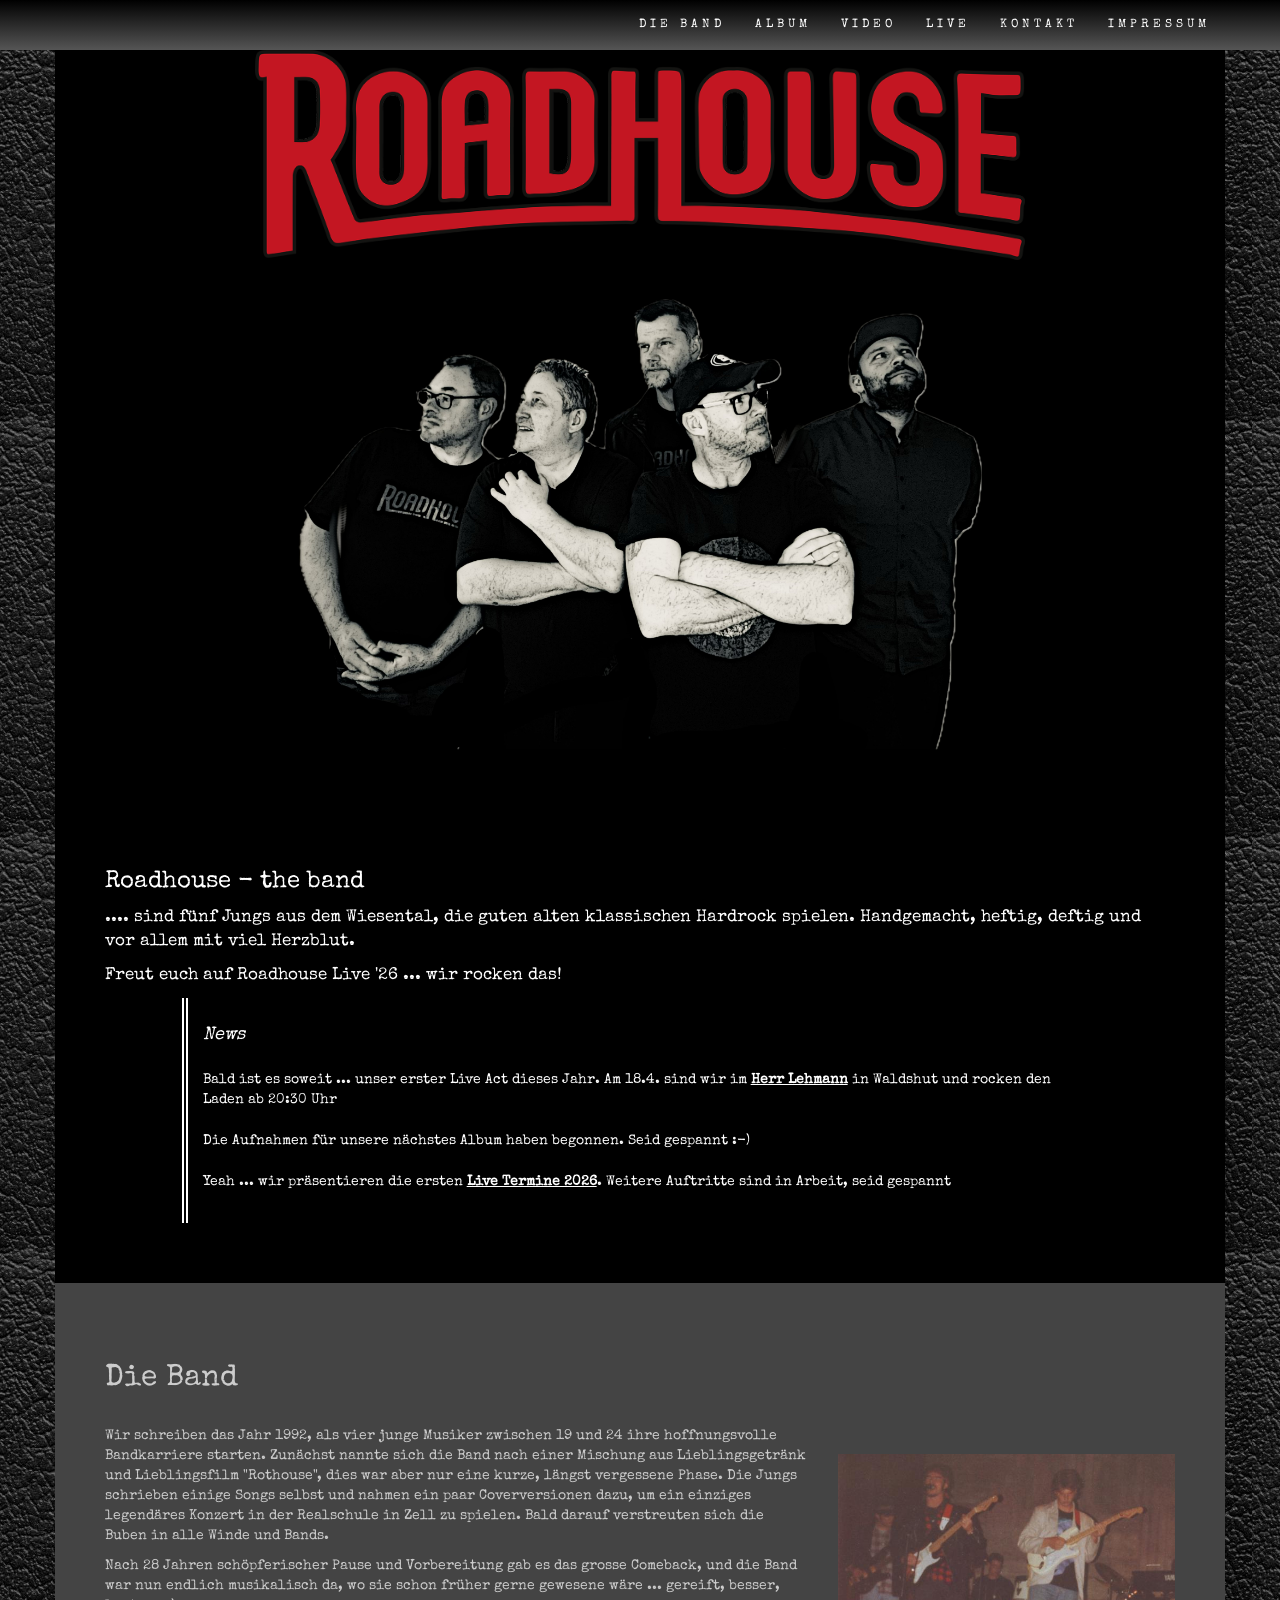
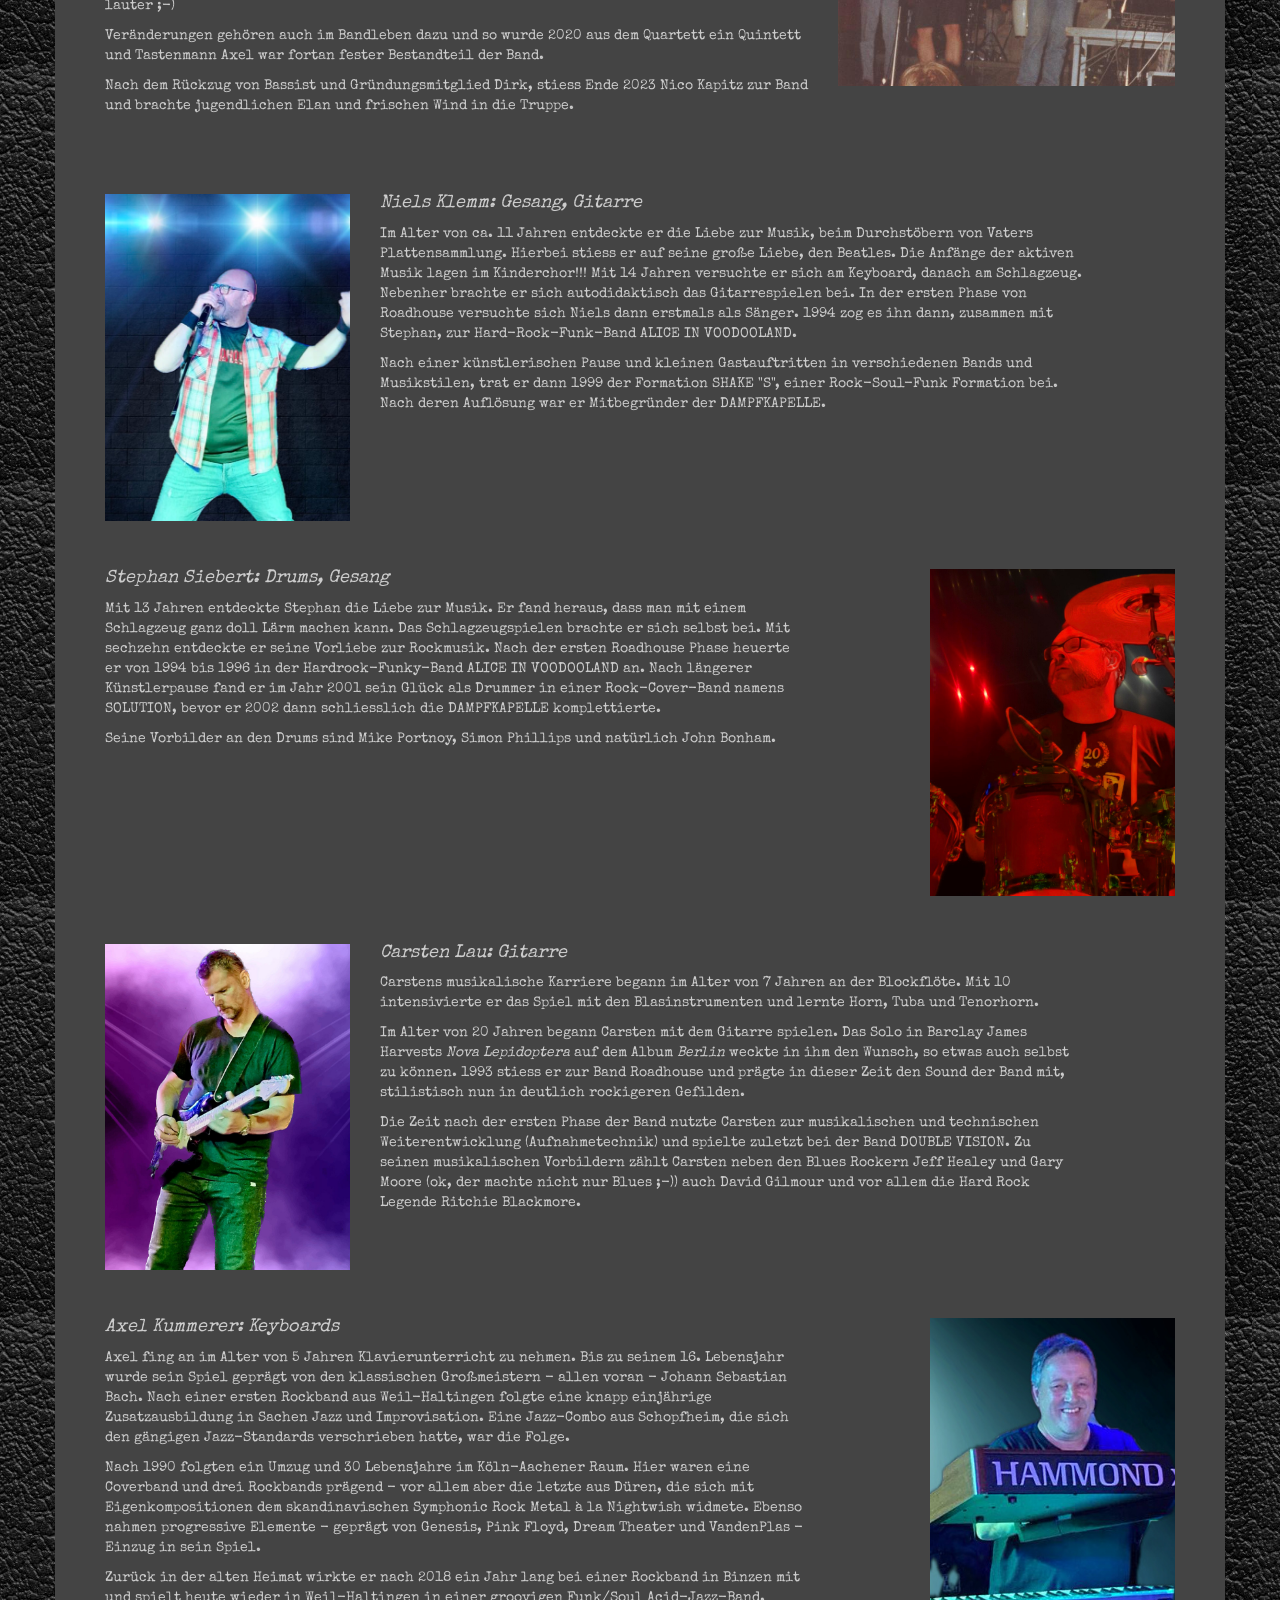
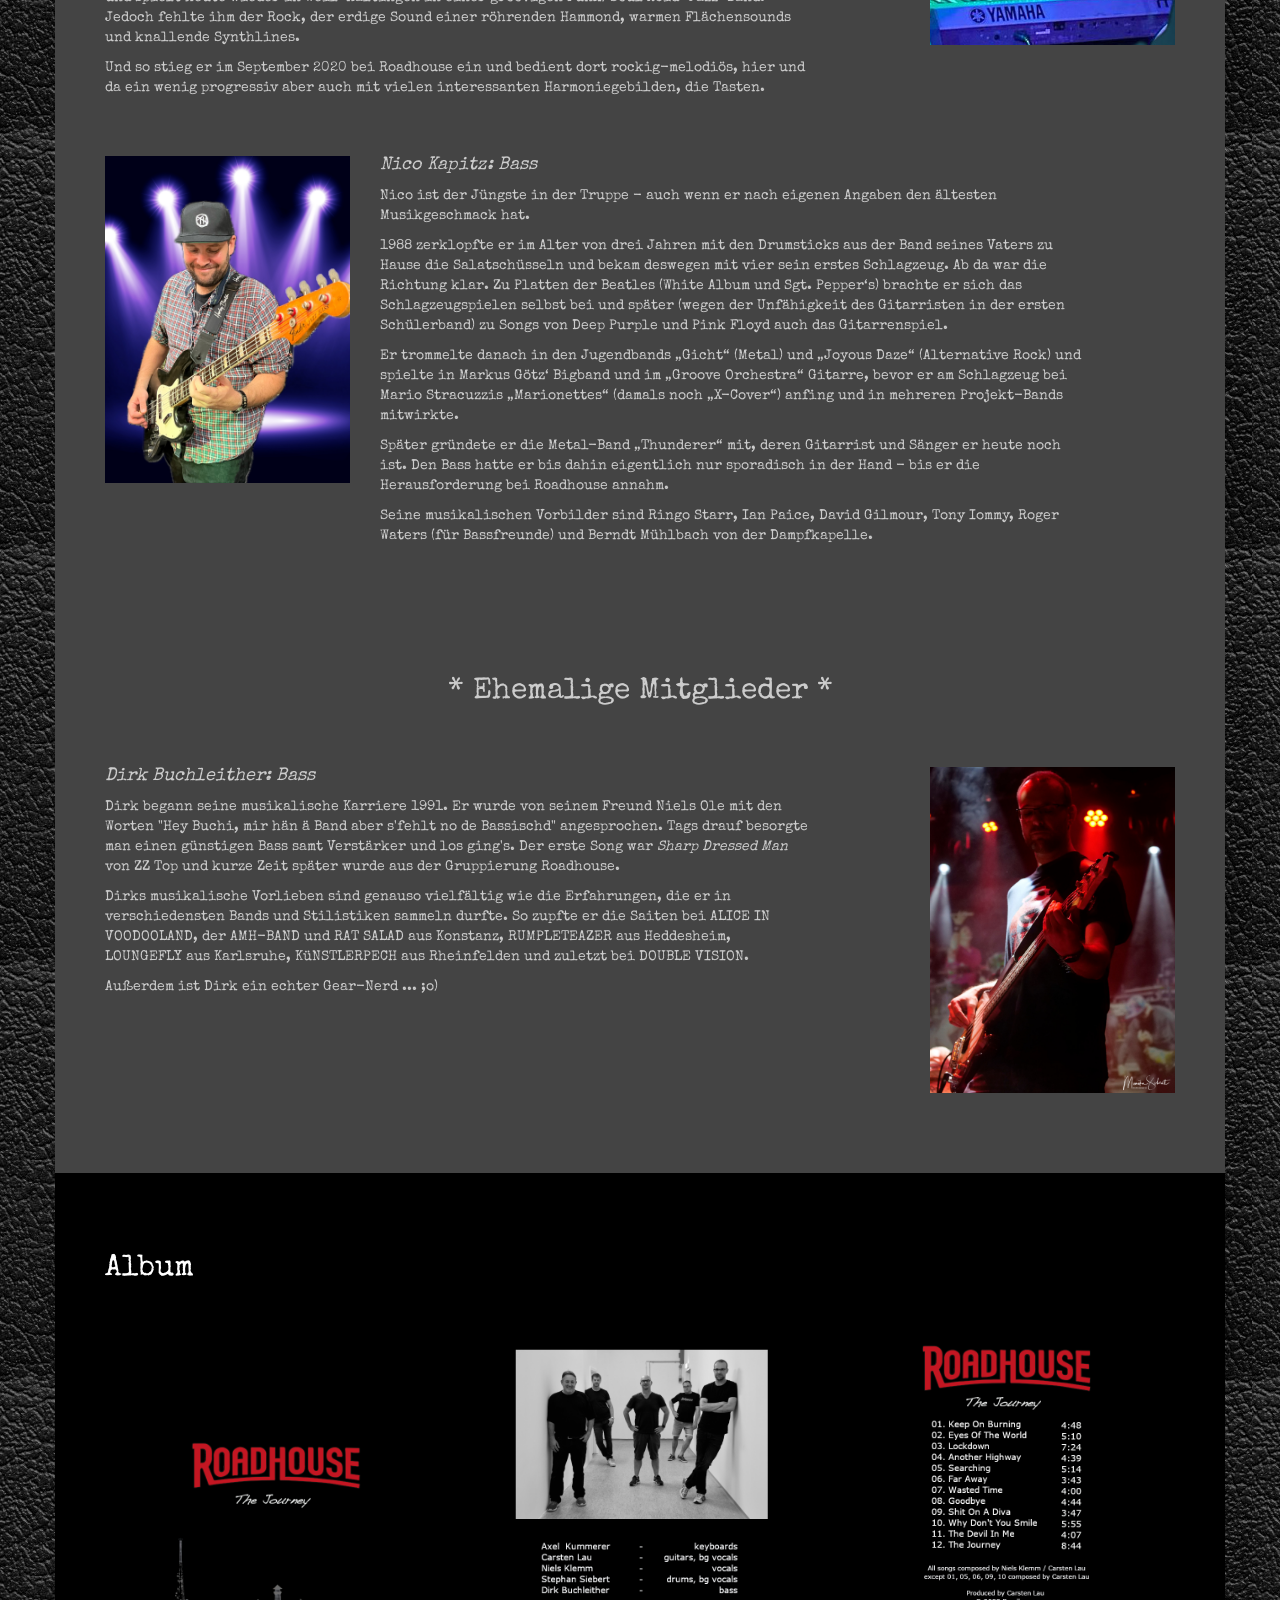
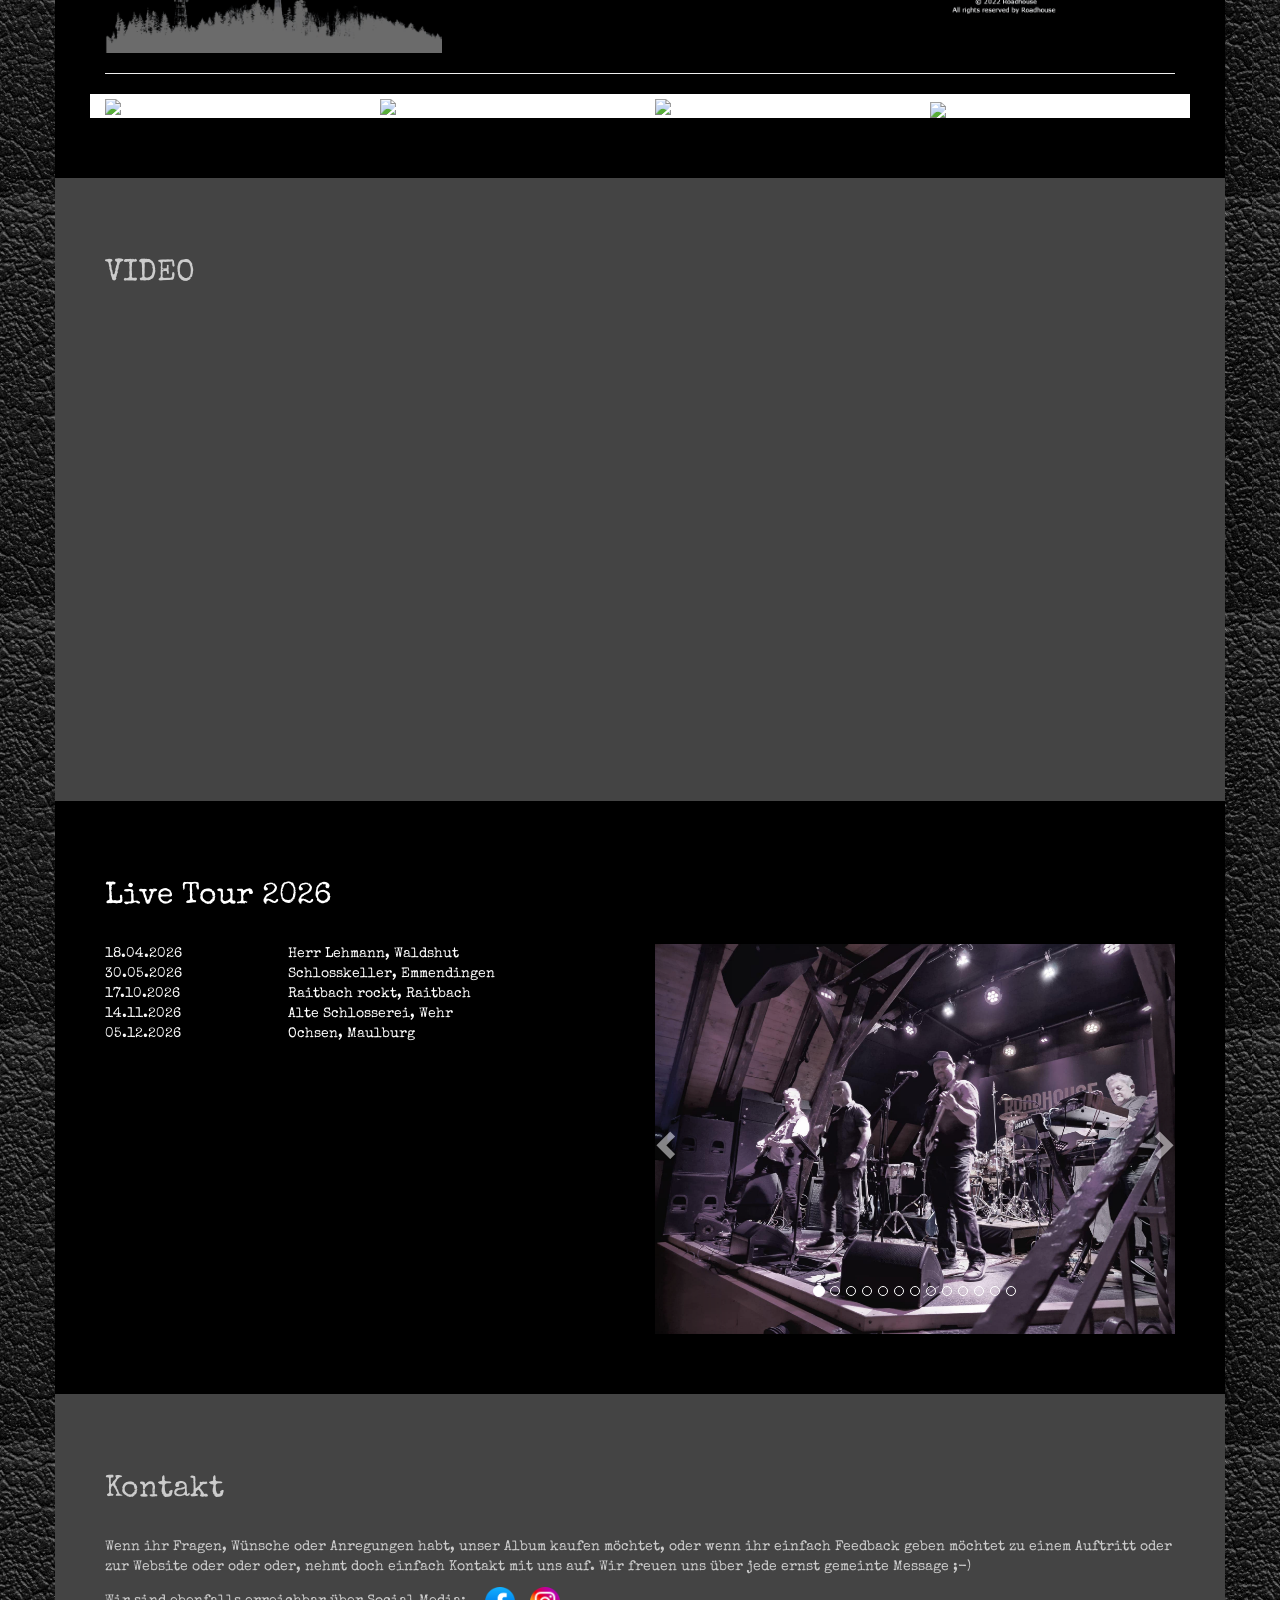
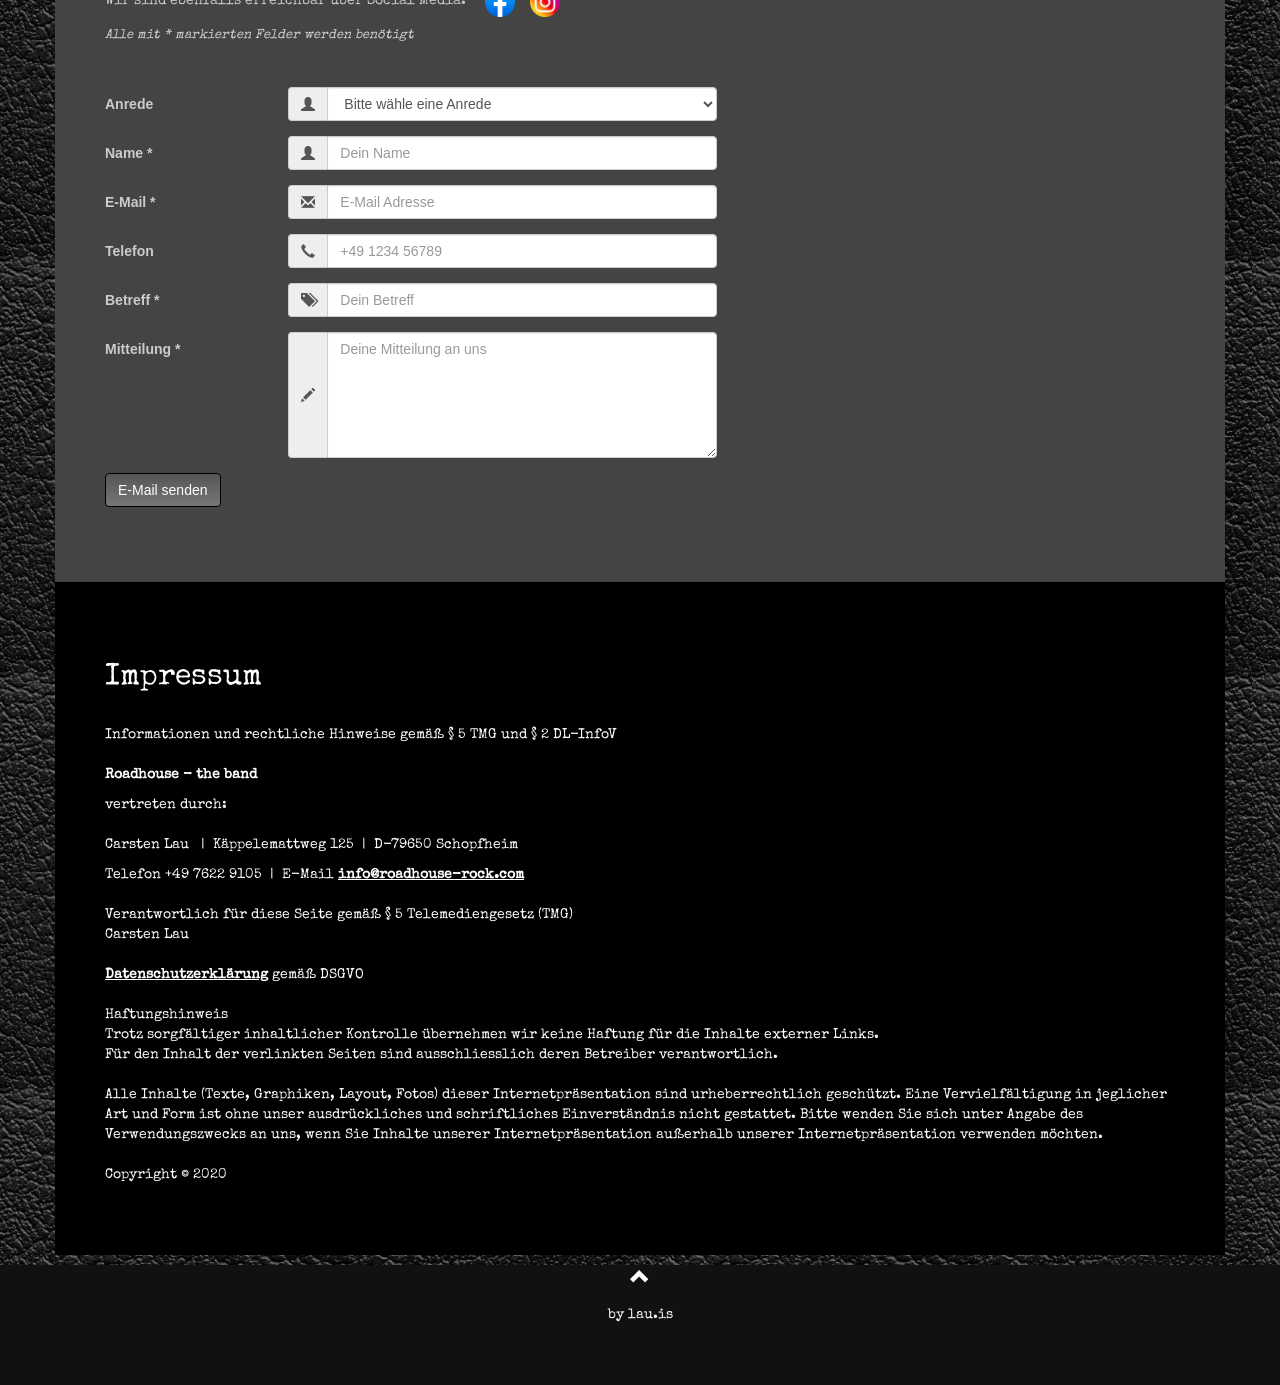
==== index.html @ b8847c58 "init" ====
<!DOCTYPE html>
<html lang="de">
<head>
  	<title>Roadhouse - the band</title>
  	<meta charset="UTF-8">
  	<meta content="3 days" name="revisit-after">
  	<meta name="date-revision-yyyymmdd" content="20170206"> 
  	
  	<meta name="Content-Language" content="de">
	<meta name="DCSext.lang" content="de">

	<meta name="robots" value="">

	<meta content="https://www.roadhouse-rock.com/img/Band/og.jpeg" property="og:image"> 
	<meta content="... good old rock ..." property="og:description"> 
	<meta content="Roadhouse -  the band" property="og:title"> 
  	<meta content="http://www.roadhouse-rock.com/" property="og:url">

<link rel="shortcut icon" href="/favicon.ico">
<link rel="icon" type="image/png" href="/favicon.png" sizes="32x32">
<link rel="icon" type="image/png" href="/favicon.png" sizes="96x96">
<link rel="apple-touch-icon" sizes="180x180" href="/apple-touch-icon.png">
  	  	
  	<meta name="viewport" content="width=device-width, initial-scale=1.0">

	<link rel="stylesheet" href="https://maxcdn.bootstrapcdn.com/bootstrap/3.3.7/css/bootstrap.min.css" integrity="sha384-BVYiiSIFeK1dGmJRAkycuHAHRg32OmUcww7on3RYdg4Va+PmSTsz/K68vbdEjh4u" crossorigin="anonymous">
	<link href="https://fonts.googleapis.com/css2?family=Special+Elite&display=swap" rel="stylesheet">
  	<link rel="stylesheet" href="./libs/site.css" type="text/css">
 
        
</head>
<!-- Google tag (gtag.js) -->
<script async src="https://www.googletagmanager.com/gtag/js?id=G-NKFCQJ8J8R"></script>
<script>
  window.dataLayer = window.dataLayer || [];
  function gtag(){dataLayer.push(arguments);}
  gtag('js', new Date());

  gtag('config', 'G-NKFCQJ8J8R');
</script>
<body>
	<div id="start"></div>
	<nav class="navbar navbar-default navbar-fixed-top">
		<div class="container">
	    	<div class="navbar-header">
	      		<button type="button" class="navbar-toggle" data-toggle="collapse" data-target="#myNavbar">
	        		<span class="icon-bar"></span>
	        		<span class="icon-bar"></span>
	        		<span class="icon-bar"></span> 
	      		</button>
	      		
	    	</div>
	    	<div class="collapse navbar-collapse" id="myNavbar">
	      		<ul class="nav navbar-nav navbar-right">
	        		<!--<li><a href="#start">MUSIK & NEWS</a></li>-->
	        		<li><a href="#about">DIE BAND</a></li>	
					<li><a href="#album">ALBUM</a></li>
					<li><a href="#video">VIDEO</a></li>
	        		<li><a href="#live">LIVE</a></li>
	        		<li><a href="#contact">KONTAKT</a></li>
	        		<li><a href="#impressum">IMPRESSUM</a></li>
	     		</ul>
	    	</div>
	  	</div>
	</nav>
	
	<div class="container content-container head  ">
  		<div class="row">
  			<div class="col-md-offset-2 col-md-8 col-xs-12">
  				<picture>
  					<source srcset="./img/logo_simple.png" media="(min-width: 992px)"> 		
  					<source srcset="./img/logo_simple.png" media="(min-width: 768px)"> 			
  					<img src="./img/logo_simple.png">
  			</div>
		</div>
  		<div class="row">
  			<div class="col-md-offset-2 col-md-8 col-xs-12">
  				<div >
  					<img src="img/Band/rh_350x204_vignette.jpeg">
				</div>  			
			</div>
		</div>
	</div>
	
	<div id="home" class="container content-container ">
		<div class="row">
			<div class="col-md-12 col-xs-12"> 
				<h3>Roadhouse - the band </h3>
				<p class="subheader">.... sind f&uuml;nf Jungs aus dem Wiesental, die guten alten klassischen Hardrock spielen. Handgemacht, heftig, deftig und vor allem mit viel Herzblut.</p>
				<p class="subheader">Freut euch auf Roadhouse Live '26 ... wir rocken das!</p>
			</div>
		</div>		
		
		<div class="row ">
  			<div class="stripe col-md-10 col-md-offset-1"> 
				<h4>News</h4>
  					<div class="row">
  						<div class="col-md-12">
  							<ul class="news">	
  								<li>Bald ist es soweit ... unser erster Live Act dieses Jahr. Am 18.4. sind wir im <a href="https://herrlehmannwt.de/">Herr Lehmann</a> in Waldshut und rocken den Laden ab 20:30 Uhr</li>
  								<li>Die Aufnahmen für unsere nächstes Album haben begonnen. Seid gespannt :-)</li>
	  							<li>Yeah ... wir präsentieren die ersten <a href="#live">Live Termine 2026</a>. Weitere Auftritte sind in Arbeit, seid gespannt</li>
  								<!--<li>Weiter gehts mit Roadhouse - live am <b>20.9.</b> beim Open Air im Stadtpark Schopfheim. Ab ab 16:00 feiern die <a href="https://www.dampfkapelle.com/">Dampfkapelle</a>, ab 18 Uhr <b>Roadhouse</b> und ab 20 Uhr <a href="http://www.mario-s.net/">Mario Stracuzzi</a> mit Band das 30 Jährige Jubiläum von <a href="https://www.freies-radio-wiesental.de/">Freies Radio Wiesental</a></li>-->
	  							<!--<li>Am <b>26.07.</b> rocken wir um 20:30 das <a href="https://dorfstuebli-maulburg.de/">Dorfstüble</a> in Maulburg, lasst euch das nicht entgehen! Geile Location, geile Band und ... geiles Publikum!</li>-->
	  							<!--<li>Weiter gehts mit Roadhouse - live am <b>24.5.</b> in der <a href="http://schlossereivowehr.de/">Alten Schlosserei</a> in Wehr, lassen wir's zusammen krachen!</li>-->
	  							<!--<li>Am <b>30.11.</b> rocken wir das <a href="https://www.hotel-cafe-verkehrt.de">Cafe' Verkehrt</a> in Murg Oberhof, lasst euch das nicht entgehen! Geile Location, geile Band und ... geiles Publikum!</li>-->
	  							<!--<li>Nach einer kurzen kreativen Pause gehts weiter mit Roadhouse - live, am <b>13.7.</b> vor der <a href="http://www.kuk-kleines-wiesental.de/kuk_kulturprogramm_verzweig.htm">Krone in Tegernau</a> mit einem Open Air!</li>-->
  								<!--<li>Save the date - am <b>30.11.</b> schliessen wir die Saison ab im <a href="https://www.hotel-cafe-verkehrt.de">Cafe' Verkehrt</a> in Murg Oberhof, lasst euch das nicht entgehen!</li>-->
  								<!--<li>Weiter gehts mit Roadhouse - live am <b>27.4.</b> in der <a href="http://schlossereivowehr.de/">Alten Schlosserei</a> in Wehr, lassen wir's zusammen krachen!</li>-->
  								<!--<li>Endlich gehts los, am <b>23.3.</b> starten wir unser Live Jahr 2024 in der <a href="http://www.kuk-kleines-wiesental.de/kuk_kulturprogramm_verzweig.htm">Krone in Tegernau</a>, wir freuen uns auf euch und einen rockigen Abend!</li>-->
  								<!--<li>Wir freuen uns, unseren neuen Basser, <a href="#Nico">Nico Kapitz</a>, in der Roadhouse Family begrüssen zu dürfen ... rock it, Nico!</li>-->
  								<!--<li>Neue <a href="#live">Live Termine</a> für 2025 ... und weitere folgen!</li>-->
  								<!--<li>Und da isser ... unser erster Live Act dieses Jahr. Am 17.5. sind wir beim Barhopper Lörrach und rocken ab 21:00 Uhr den <a href="https://heimathafen-loerrach.de/index.php/de/" target="_blanc">Heimathafen</a> ... kreisch :-)-->
  								<!--<li>Yeah ... wir präsentieren die ersten <a href="#live">Live Termine</a>. Weitere Auftritte sind in Arbeit, seid gespannt</li>-->
  								<!--<li>Wir wünschen euch allen mit unserem <a href="https://www.youtube.com/embed/R9b37ORiOCc" target="_blank">Video "A Time"</a> schöne besinnliche Festtage und einen guten Rutsch ins neue Jahr! 
  								<li>Aufgepasst: am Freitag 7.10. stellen wir euch unser Album im <a href="https://www.freies-radio-wiesental.de/index.php?id=39">Radio Freies Wiesental</a> vor. In der Sendung "We will rock you", sind wir ab 19 Uhr bei Herbert "Hank" Henkel im Studio :-)
  								<li>Bammmm ... da ist es: wir präsentieren euch unser Album <a href="#album">"The Journey"</a> mit 12 geilen Songs aus eigener Produktion!</li>-->
  							</ul>
  						</div>
  					</div>
				
				<!-- Go to www.addthis.com/dashboard to customize your tools --> <div class="addthis_inline_share_toolbox "></div>

			</div>
		</div>
		
	</div> 
	
	<div id="about" class="container content-container bg-grey">
  		<h2>Die Band</h2> 
		 <div class="row hidden-md hidden-lg">  			
		 </div>  			
		 <div class="row aLittleSpace">
		 	<div class="col-xs-12 col-md-8">
				<p>
					Wir schreiben das Jahr 1992, als vier junge Musiker zwischen 19 und 24  ihre hoffnungsvolle Bandkarriere starten. Zunächst nannte sich die Band nach einer Mischung aus Lieblingsgetr&auml;nk und Lieblingsfilm "Rothouse", dies war aber nur eine kurze, längst vergessene Phase. Die Jungs schrieben einige Songs selbst und nahmen ein paar Coverversionen dazu, um ein einziges legend&auml;res Konzert in der Realschule in Zell zu spielen. Bald darauf verstreuten sich die Buben in alle Winde und Bands.
				</p>
				<p>
					Nach 28 Jahren sch&ouml;pferischer Pause und Vorbereitung gab es das grosse Comeback, und die Band war nun endlich musikalisch da, wo sie schon fr&uuml;her gerne gewesene w&auml;re ... gereift, besser, lauter ;-)
				</p>
				<p>
					Veränderungen gehören auch im Bandleben dazu und so wurde 2020 aus dem Quartett ein Quintett und Tastenmann Axel war fortan fester Bestandteil der Band. 
				</p>
				<p>
					Nach dem Rückzug von Bassist und Gründungsmitglied Dirk, stiess Ende 2023 Nico Kapitz zur Band und brachte jugendlichen Elan und frischen Wind in die Truppe.
				</p>
			</div>
<div class="col-xs-12 col-md-4">
		 		<img src="img/roadhouse_1992.png">
		 	</div>
		</div>
		<div class="row ">  
			&nbsp;			
		 </div>  	
		<div class="row aLittleSpace">
			<div class="col-md-3 hidden-xs hidden-sm"><img src="./img/Band/Niels.jpeg" class="content-image"></div>
			<div class="col-md-8  col-xs-12">
  				<h4>Niels Klemm: Gesang, Gitarre</h4>
 			<div class=" hidden-md hidden-lg"><img src="./img/Band/Niels_small.jpeg" class="content-image-small"></div> 

  				<p>
  					Im Alter von ca. 11 Jahren entdeckte er die Liebe zur Musik, beim Durchst&ouml;bern von Vaters Plattensammlung. Hierbei stiess er auf seine gro&szlig;e Liebe, den Beatles.
Die Anf&auml;nge der aktiven Musik lagen im Kinderchor!!! Mit 14 Jahren versuchte er sich am Keyboard, danach am Schlagzeug. Nebenher brachte er sich autodidaktisch das Gitarrespielen bei.

In der ersten Phase von Roadhouse versuchte sich Niels dann erstmals als S&auml;nger. 1994 zog es ihn dann, zusammen mit Stephan, zur Hard-Rock-Funk-Band ALICE IN VOODOOLAND. </p>
<p>Nach einer k&uuml;nstlerischen Pause und kleinen Gastauftritten in verschiedenen Bands und Musikstilen, trat er dann 1999 der Formation SHAKE "S", einer Rock-Soul-Funk Formation bei.

Nach deren Aufl&ouml;sung war er Mitbegr&uuml;nder der DAMPFKAPELLE.
  				</p>
  			</div>

		</div> 
  		<div class="row aLittleSpace">  			
  			<div class="col-md-8 col-xs-12">
  				<h4>Stephan Siebert: Drums, Gesang</h4>
<div class="hidden-md hidden-lg"><img src="./img/Band/Stephan_small.jpeg" class="content-image-small"></div>
  				<p>
  					Mit 13 Jahren entdeckte Stephan die Liebe zur Musik. Er fand heraus, dass man mit einem Schlagzeug ganz doll L&auml;rm machen kann. Das Schlagzeugspielen brachte er sich selbst bei. Mit sechzehn entdeckte er seine Vorliebe zur Rockmusik. Nach der ersten Roadhouse Phase heuerte er von 1994 bis 1996 in der Hardrock-Funky-Band ALICE IN VOODOOLAND an. Nach l&auml;ngerer K&uuml;nstlerpause fand er im Jahr 2001 sein Gl&uuml;ck als Drummer in einer Rock-Cover-Band namens SOLUTION, bevor er 2002 dann schliesslich die DAMPFKAPELLE komplettierte. 
  				</p>
  				<p>
  					Seine Vorbilder an den Drums sind Mike Portnoy, Simon Phillips und nat&uuml;rlich John Bonham.  				
  				</p>
  			</div>
			<div class="col-md-1 hidden-xs hidden-sm"></div>
  			<div class="col-md-3 hidden-xs hidden-sm"><img src="./img/Band/Stephan.jpeg" class=""></div>
 			 

		</div> 
		<div class="row aLittleSpace">
			<div class="col-md-3 hidden-xs hidden-sm"><img src="./img/Band/Carsten.jpeg" class="content-image"></div> 
  			<div class="col-md-8  col-xs-12">
  				<h4>Carsten Lau: Gitarre</h4>
  				<div class="hidden-md hidden-lg"><img src="./img/Band/Carsten_small.jpeg" class="content-image-small"></div> 

  				<p>
  					Carstens musikalische Karriere begann im Alter von 7 Jahren an der Blockfl&ouml;te. Mit 10 intensivierte er das Spiel mit den Blasinstrumenten und lernte Horn, Tuba und Tenorhorn. 
  				</p>
  				<p>
  					Im Alter von 20 Jahren begann Carsten mit dem Gitarre spielen. Das Solo in Barclay James Harvests <i>Nova Lepidoptera</i> auf dem Album <i>Berlin</i> weckte in ihm den Wunsch, so etwas auch selbst zu k&ouml;nnen.  	
  					1993 stiess er zur Band Roadhouse und pr&auml;gte in dieser Zeit den Sound der Band mit, stilistisch nun in deutlich rockigeren Gefilden.
  				</p>
  				<p>
  					Die Zeit nach der ersten Phase der Band nutzte Carsten zur musikalischen und technischen Weiterentwicklung (Aufnahmetechnik) und spielte zuletzt bei der Band DOUBLE VISION.
  					Zu seinen musikalischen Vorbildern z&auml;hlt Carsten neben den Blues Rockern Jeff Healey und Gary Moore (ok, der machte nicht nur Blues ;-)) auch David Gilmour und vor allem die Hard Rock Legende Ritchie Blackmore.
  				</p>
  			</div>  
		</div>
		
		<div class="row aLittleSpace">
  			<div class="col-md-8  col-xs-12">
  				<h4>Axel Kummerer: Keyboards</h4>
  				<div class="hidden-md hidden-lg"><img src="./img/Band/Axel_small.jpeg" class="content-image-small"></div> 

  				<p>
  					Axel fing an im Alter von 5 Jahren Klavierunterricht zu nehmen. Bis zu seinem 16. Lebensjahr wurde sein Spiel
  					gepr&auml;gt von den klassischen Gro&szlig;meistern - allen voran - Johann Sebastian Bach. Nach einer ersten Rockband aus Weil-Haltingen
  					folgte eine knapp einj&auml;hrige Zusatzausbildung in Sachen Jazz und Improvisation. Eine Jazz-Combo aus Schopfheim, die sich den g&auml;ngigen Jazz-Standards verschrieben hatte, war die Folge.
				</p>
  				<p>
  					Nach 1990 folgten ein Umzug und 30 Lebensjahre im K&ouml;ln-Aachener Raum. Hier waren eine Coverband und drei Rockbands pr&auml;gend - vor allem aber die letzte aus D&uuml;ren, die sich mit Eigenkompositionen dem skandinavischen Symphonic Rock Metal &agrave; la Nightwish widmete. Ebenso nahmen progressive Elemente - gepr&auml;gt von Genesis, Pink Floyd, Dream Theater und VandenPlas - Einzug in sein Spiel.
				</p> 
				<p>
					Zur&uuml;ck in der alten Heimat wirkte er nach 2018 ein Jahr lang bei einer Rockband in Binzen mit und spielt heute wieder in Weil-Haltingen in einer groovigen Funk/Soul Acid-Jazz-Band. Jedoch fehlte ihm der Rock, der erdige Sound einer r&ouml;hrenden Hammond, warmen Fl&auml;chensounds und knallende Synthlines.
				</p>
				<p>
					Und so stieg er im September 2020 bei Roadhouse ein und bedient dort rockig-melodi&ouml;s, hier und da ein wenig progressiv aber auch mit vielen interessanten Harmoniegebilden, die Tasten.  				
				</p>
  			</div>	
  			<div class="col-md-1 hidden-xs hidden-sm"></div>
  			<div class="col-md-3 hidden-xs hidden-sm"><img src="./img/Band/Axel.jpeg" class=""></div>
		</div>

<div  id="Nico" class="row aLittleSpace">
			<div class="col-md-3 hidden-xs hidden-sm"><img src="./img/Band/Nico.jpeg" class="content-image"></div> 
  			<div class="col-md-8  col-xs-12">
  				<h4>Nico Kapitz: Bass</h4>
  				<div class="hidden-md hidden-lg"><img src="./img/Band/Nico_small.jpeg" class="content-image-small"></div> 

  				<p>
  					Nico ist der Jüngste in der Truppe - auch wenn er nach eigenen Angaben den ältesten Musikgeschmack hat.
				</p> 
				<p>
					1988 zerklopfte er im Alter von drei Jahren mit den Drumsticks aus der Band seines Vaters zu Hause die Salatschüsseln und bekam deswegen mit vier sein erstes Schlagzeug. Ab da war die Richtung klar. 
					Zu Platten der Beatles (White Album und Sgt. Pepper‘s) brachte er sich das Schlagzeugspielen selbst bei und später (wegen der Unfähigkeit des Gitarristen in der ersten Schülerband) zu Songs von Deep Purple und Pink Floyd auch das Gitarrenspiel.
				</p>
				<p>
					Er trommelte danach in den Jugendbands „Gicht“ (Metal) und „Joyous Daze“ (Alternative Rock) und spielte in Markus Götz‘ Bigband und im „Groove Orchestra“ Gitarre, bevor er am Schlagzeug bei Mario Stracuzzis „Marionettes“ (damals noch „X-Cover“) anfing und in mehreren Projekt-Bands mitwirkte. 
				</p>
				<p>
					Später gründete er die Metal-Band „Thunderer“ mit, deren Gitarrist und Sänger er heute noch ist. Den Bass hatte er bis dahin eigentlich nur sporadisch in der Hand - bis er die Herausforderung bei Roadhouse annahm. 
				</p>
				<p>
					Seine musikalischen Vorbilder sind Ringo Starr, Ian Paice, David Gilmour, Tony Iommy, Roger Waters (für Bassfreunde) und Berndt Mühlbach von der Dampfkapelle.	
				</p>
  			</div>  
		</div>

		
		<div class="row aLittleTopSpaceAndCenter">
			<h2>*  Ehemalige Mitglieder *</h2>  
		</div>

		<div class="row aLittleSpace">
				
  			<div class="col-md-8  col-xs-12">
  				<h4>Dirk Buchleither: Bass</h4>
 			<div class=" hidden-md hidden-lg"><img src="./img/Band/Dirk_small.jpeg" class="content-image-small"></div> 

  				<p>
  					Dirk begann seine musikalische Karriere 1991. Er wurde von seinem Freund Niels Ole mit den Worten "Hey Buchi, mir h&auml;n &auml; Band aber s'fehlt no de Bassischd" angesprochen. Tags drauf besorgte man einen g&uuml;nstigen Bass samt Verst&auml;rker und los ging's. Der erste Song war <span style="font-style: italic">Sharp Dressed Man</span> von ZZ Top und kurze Zeit sp&auml;ter wurde aus der Gruppierung Roadhouse. 					
  				</p>
  				<p>
  					Dirks musikalische Vorlieben sind genauso vielf&auml;ltig wie die Erfahrungen, die er in verschiedensten Bands und Stilistiken sammeln durfte. So zupfte er die Saiten bei ALICE IN VOODOOLAND, der AMH-BAND und RAT SALAD aus Konstanz, RUMPLETEAZER aus Heddesheim, LOUNGEFLY aus Karlsruhe, K&uuml;NSTLERPECH aus Rheinfelden und zuletzt bei DOUBLE VISION.
  				</p>
  				<p>		
	  				Au&szlig;erdem ist Dirk ein echter Gear-Nerd ... ;o)
  				</p>
  			</div>  
						<div class="col-md-1 hidden-xs hidden-sm"></div>

			<div class="col-md-3 hidden-xs hidden-sm"><img src="./img/Band/Dirk.jpeg" class="content-image"></div>  

			
		</div>
		
		  		
	</div>
	
<!--
	<div id="impressions" class="container content-container bg-grey">
  		<h2>Live-Images</h2>
  		
		<div id="carousel-example-generic" class="carousel slide" data-ride="carousel">
		  <ol class="carousel-indicators">

		    <li data-target="#carousel-example-generic" data-slide-to="1" class="active"></li>
		    <li data-target="#carousel-example-generic" data-slide-to="2"></li>
			<li data-target="#carousel-example-generic" data-slide-to="3"></li>
		    <li data-target="#carousel-example-generic" data-slide-to="4"></li>
			<li data-target="#carousel-example-generic" data-slide-to="5"></li>
		    <li data-target="#carousel-example-generic" data-slide-to="6"></li>
			<li data-target="#carousel-example-generic" data-slide-to="7"></li>
			<li data-target="#carousel-example-generic" data-slide-to="8"></li>
			<li data-target="#carousel-example-generic" data-slide-to="9"></li>
			<li data-target="#carousel-example-generic" data-slide-to="10"></li>
			<li data-target="#carousel-example-generic" data-slide-to="11"></li>
			<li data-target="#carousel-example-generic" data-slide-to="12"></li>
		  </ol>
		
		  <div class="carousel-inner" role="listbox">
		    <div class="item active">
		      	<img src="./images/galerie/1.jpg" alt="Wieslet Rocknacht 2.12.2017">
		    </div>

		    <div class="item">
		      	<img src="./images/galerie/2.jpg" alt="">
		    </div>
			<div class="item ">
		      	<img src="./images/galerie/3.jpg" alt="">
		    </div>
			<div class="item ">
		      	<img src="./images/galerie/4.jpg" alt="">
		    </div>
			<div class="item ">
		      	<img src="./images/galerie/5.jpg" alt="">
		    </div>
			<div class="item ">
		      	<img src="./images/galerie/6.jpg" alt="">
		    </div>
			<div class="item ">
		      	<img src="./images/galerie/7.jpg" alt="">
		    </div>
			<div class="item ">
		      	<img src="./images/galerie/8.jpg" alt="">
		    </div>
			<div class="item ">
		      	<img src="./images/galerie/9.jpg" alt="">
		    </div>
			<div class="item ">
		      	<img src="./images/galerie/10.jpg" alt="">
		    </div>
			<div class="item ">
		      	<img src="./images/galerie/11.jpg" alt="">
		    </div>
			<div class="item ">
		      	<img src="./images/galerie/12.jpg" alt="">
		    </div>
		  </div>
		
		  <a class="left carousel-control" href="#carousel-example-generic" role="button" data-slide="prev">
		    <span class="glyphicon glyphicon-chevron-left" aria-hidden="true"></span>
		    <span class="sr-only">Previous</span>
		  </a>
		  <a class="right carousel-control" href="#carousel-example-generic" role="button" data-slide="next">
		    <span class="glyphicon glyphicon-chevron-right" aria-hidden="true"></span>
		    <span class="sr-only">Next</span>
		  </a>
		</div> 
  		
	</div>
-->

<div id="album" class="container content-container">
  		<h2>Album</h2>
  		<div class="row">
  			<div class="col-md-4  col-xs-12">
  				<img src="img/album/journey_cover.png">
			</div>
			<div class="col-md-4  col-xs-12">
				<img src="img/album/journey_middle.png">
			</div>
			<div class="col-md-4  col-xs-12">
				<img src="img/album/journey_back.png">
			</div>
		</div>
<div class="row">
			<div class="col-md-12  col-xs-12">
				<hr>
			</div>
</div>
		<div class="row" style="background-color: #fff">
			<div class="col-md-3  col-xs-12">
				<a href="https://open.spotify.com/album/3LXmioOluv8T8MYeOEJ7dj?si=pFX04t5HR1GnGV2706FZ5A">
					<img src="http://www.roadhouse-rock.com/img/streamingLogos/listen-spotify.png" height="80px">
				</a>
			</div>
<div class="col-md-3  col-xs-12">
				<a href="https://music.apple.com/de/album/the-journey/1743909129" >
					<img src="http://www.roadhouse-rock.com/img/streamingLogos/listen-applemusic.webp" height="80px">
				</a>
			</div>
<div class="col-md-3  col-xs-12">
				<a href="https://music.amazon.de/albums/B0D2Z729G8">
					<img src="http://www.roadhouse-rock.com/img/streamingLogos/amazon-music.png" height="80px">
				</a>
			</div>
<div class="col-md-3  col-xs-12">
				<a href="https://deezer.page.link/M7Xt8WP3yhtQYf1A9">
					<img src="http://www.roadhouse-rock.com/img/streamingLogos/listen-deezer.png" height="75px" style="padding-top: 5px">
				</a>
			</div>
		</div>
</div>  		

<div id="video" class="container content-container bg-grey">
		<h2>VIDEO</h2>
  		<div class="row ">
  			<div class="col-md-offset-2 col-md-8 col-xs-12">
  				<div class="responsive-video">
  					<iframe style=""  src="https://www.youtube.com/embed/SaT6hlaLeig" title="YouTube video player" frameborder="0" allow="accelerometer; autoplay; clipboard-write; encrypted-media; gyroscope; picture-in-picture" allowfullscreen></iframe>
				</div>  			
			</div>
		</div>
</div>
<!--
	<div id="promo" class="container content-container bg-grey">
  		<div class="row">
			<div class="col-md-12  col-xs-12">
				<div class="embed-responsive embed-responsive-16by9">	
  					<iframe  src="https://www.youtube.com/embed/rXRQNaG4d3g" frameborder="0" allow="accelerometer; autoplay; clipboard-write; encrypted-media; gyroscope; picture-in-picture" allowfullscreen></iframe>
				</div> 
			</div>
		</div>
		
	</div>    		
-->
		<div id="live" class="container content-container gowhite">
			<h2>Live Tour 2026</h2>  
			<div class="row">
				<div class="col-md-6  col-xs-12">
					<div class="row">
						<div class="col-md-4  col-xs-6">18.04.2026</div>
						<div class="col-md-6  col-xs-6">Herr Lehmann, Waldshut</div>
					</div>
					<div class="row">
						<div class="col-md-4  col-xs-6">30.05.2026</div>
						<div class="col-md-6  col-xs-6">Schlosskeller, Emmendingen</div>
					</div>
					<div class="row">
						<div class="col-md-4  col-xs-6">17.10.2026</div>
						<div class="col-md-6  col-xs-6">Raitbach rockt, Raitbach</div>
					</div>				
					<div class="row">
						<div class="col-md-4  col-xs-6">14.11.2026</div>
						<div class="col-md-6  col-xs-6">Alte Schlosserei, Wehr</div>
					</div>	
					<div class="row">
						<div class="col-md-4  col-xs-6">05.12.2026</div>
						<div class="col-md-6  col-xs-6">Ochsen, Maulburg</div>
					</div>	
				</div>
				<div class="col-md-6  col-xs-12">
					<div id="carousel-example-generic" class="carousel slide" data-ride="carousel">
					  <ol class="carousel-indicators">
			
					    <li data-target="#carousel-example-generic" data-slide-to="1" class="active"></li>
					    <li data-target="#carousel-example-generic" data-slide-to="2"></li>
						<li data-target="#carousel-example-generic" data-slide-to="3"></li>
					    <li data-target="#carousel-example-generic" data-slide-to="4"></li>
						<li data-target="#carousel-example-generic" data-slide-to="5"></li>
					    <li data-target="#carousel-example-generic" data-slide-to="6"></li>
						<li data-target="#carousel-example-generic" data-slide-to="7"></li>
						<li data-target="#carousel-example-generic" data-slide-to="8"></li>
						<li data-target="#carousel-example-generic" data-slide-to="9"></li>
						<li data-target="#carousel-example-generic" data-slide-to="10"></li>
						<li data-target="#carousel-example-generic" data-slide-to="11"></li>
						<li data-target="#carousel-example-generic" data-slide-to="12"></li>
						<li data-target="#carousel-example-generic" data-slide-to="13"></li>
					  </ol>
					
					  <div class="carousel-inner" role="listbox">
					    <div class="item">
					      	<img src="./img/galerie/k2.png" alt="Krone 23.03.2024">
					    </div>
					    <div class="item">
					      	<img src="./img/galerie/k4.png" alt="Krone 23.03.2024">
					    </div>
						<div class="item ">
					      	<img src="./img/galerie/k1.png" alt="Krone 23.03.2024">
					    </div>
						<div class="item ">
					      	<img src="./img/galerie/k3.png" alt="Krone 23.03.2024">
					    </div>
						<div class="item ">
					      	<img src="./img/galerie/s6.png" alt="Alte Schlosserei 27.04.2024">
					    </div>
						<div class="item ">
					      	<img src="./img/galerie/s2.png" alt="Alte Schlosserei 27.04.2024">
					    </div>
						<div class="item ">
					      	<img src="./img/galerie/s3.png" alt="Alte Schlosserei 27.04.2024">
					    </div>
						<div class="item ">
					      	<img src="./img/galerie/s5.png" alt="Alte Schlosserei 27.04.2024">
					    </div>
						<div class="item ">
					      	<img src="./img/galerie/s1.png" alt="Alte Schlosserei 27.04.2024">
					    </div>
						<div class="item ">
					      	<img src="./img/galerie/s7.png" alt="Alte Schlosserei 27.04.2024">
					    </div>
						<div class="item active">
					      	<img src="./img/galerie/v1.jpg" alt="Café Verkehrt 30.11.2024">
					    </div>
						<div class="item ">
					      	<img src="./img/galerie/v2.jpg" alt="Café Verkehrt 30.11.2024">
					    </div>
						<div class="item ">
					      	<img src="./img/galerie/v3.jpg" alt="Café Verkehrt 30.11.2024">
					    </div>
					  </div>
					
					  <a class="left carousel-control" href="#carousel-example-generic" role="button" data-slide="prev">
					    <span class="glyphicon glyphicon-chevron-left" aria-hidden="true"></span>
					    <span class="sr-only">Previous</span>
					  </a>
					  <a class="right carousel-control" href="#carousel-example-generic" role="button" data-slide="next">
					    <span class="glyphicon glyphicon-chevron-right" aria-hidden="true"></span>
					    <span class="sr-only">Next</span>
					  </a>
					</div> 
				</div>
			</div>
		</div>

	<div id="contact" class="container content-container bg-grey">
  		<h2>Kontakt</h2>  		
  		<p>
  			Wenn ihr Fragen, W&uuml;nsche oder Anregungen habt, unser Album kaufen möchtet, oder wenn ihr einfach Feedback geben m&ouml;chtet zu einem Auftritt oder zur Website oder oder oder, nehmt doch einfach Kontakt mit uns auf.
			Wir freuen uns &uuml;ber jede ernst gemeinte Message ;-)
		</p>
		<p>Wir sind ebenfalls erreichbar &uuml;ber Social Media: <a href="https://www.facebook.com/roadhousewiesental"><img src="img/logo_facebook.png" class="smlogo"></a><a href="https://www.instagram.com/roadhouse_rock/"><img class="smlogo" src="img/logo_instagram.webp"></a></p>
		<p class="hint">
			Alle mit * markierten Felder werden ben&ouml;tigt
		</p>
  		<form class="form-horizontal" action="./bin/send.php" method="post"  id="contact_form">
			<fieldset>				
				
				<div class="form-group"> 
  					<label class="col-md-2 control-label">Anrede</label>
    				<div class="col-md-5 selectContainer">
    					<div class="input-group">
        					<span class="input-group-addon"><i class="glyphicon glyphicon-user"></i></span>
    						<select name="state" class="form-control selectpicker" >
      							<option value=" " >Bitte w&auml;hle eine Anrede</option>
      							<option>Herr</option>
      							<option>Frau</option>
      						</select>
  						</div>
					</div>
				</div>
				
				<div class="form-group">
  					<label class="col-md-2 control-label">Name *</label>  
  					<div class="col-md-5 inputGroupContainer">
  						<div class="input-group">
  							<span class="input-group-addon"><i class="glyphicon glyphicon-user"></i></span>
  							<input  name="name" placeholder="Dein Name" class="form-control"  type="text">
    					</div>
  					</div>
				</div>

				<div class="form-group">
  					<label class="col-md-2 control-label">E-Mail *</label>  
    				<div class="col-md-5 inputGroupContainer">
    					<div class="input-group">
        					<span class="input-group-addon"><i class="glyphicon glyphicon-envelope"></i></span>
  							<input name="mailfrom" placeholder="E-Mail Adresse" class="form-control"  type="text">
    					</div>
  					</div>
				</div>

				<div class="form-group">
  					<label class="col-md-2 control-label">Telefon</label>  
    				<div class="col-md-5 inputGroupContainer">
    					<div class="input-group">
        					<span class="input-group-addon"><i class="glyphicon glyphicon-earphone"></i></span>
  							<input name="phone" placeholder="+49 1234 56789" class="form-control" type="text">
    					</div>
  					</div>
				</div>
				<div class="form-group">
  					<label class="col-md-2 control-label">Betreff *</label>  
    				<div class="col-md-5 inputGroupContainer">
    					<div class="input-group">
        					<span class="input-group-addon"><i class="glyphicon glyphicon-tags"></i></span>
  							<input name="subject" placeholder="Dein Betreff" class="form-control" type="text">
    					</div>
  					</div>
				</div>
	
				<div class="form-group">
  					<label class="col-md-2 control-label">Mitteilung *</label>
    				<div class="col-md-5 inputGroupContainer">
    					<div class="input-group">
        					<span class="input-group-addon"><i class="glyphicon glyphicon-pencil"></i></span>
        					<textarea class="form-control" name="comment" placeholder="Deine Mitteilung an uns"></textarea>
  						</div>
  					</div>
				</div>


				<div class="alert alert-success" role="alert" id="success_message">Success <i class="glyphicon glyphicon-thumbs-up"></i> Danke f&uuml;r deine Mitteilung, wir melden uns in K&uuml;rze bei dir.</div>

				<!-- Button -->
				<div class="form-group">
  					<div class="col-md-2">
    					<button type="submit" class="btn btn-warning dv-button" >E-Mail senden </button>
  					</div>
				</div>
			</fieldset>
		</form>
	</div>
	
	<div id="impressum" class="container content-container">
  		<h2>Impressum</h2>
  		<p class="">Informationen und rechtliche Hinweise gem&auml;&szlig; &sect; 5 TMG und &sect; 2 DL-InfoV<strong><br> <br> 
  		</strong><strong>Roadhouse - the band</strong></p>
		<p class="">vertreten durch:<br><br>
			Carsten Lau &nbsp; |&nbsp; K&auml;ppelemattweg 125&nbsp; | &nbsp;D-79650 Schopfheim
		</p>
		<p class="">Telefon +49 7622 9105&nbsp; | &nbsp;E-Mail <span id="cloak90502"><a href="mailto:info@roadhouse-rock.com">info@roadhouse-rock.com</a></span>
 		<br> <br> 
 		Verantwortlich f&uuml;r diese Seite gem&auml;&szlig; &sect; 5 Telemediengesetz (TMG)<br> Carsten Lau<br><br> 
		<a href="./documents/dsgvo_dv.pdf" target="_blank">Datenschutzerkl&auml;rung</a> gem&auml;&szlig; DSGVO<br><br>
 		Haftungshinweis<br> Trotz sorgf&auml;ltiger inhaltlicher Kontrolle &uuml;bernehmen wir keine Haftung f&uuml;r die Inhalte externer Links. <br> F&uuml;r den Inhalt der verlinkten Seiten sind ausschliesslich deren Betreiber verantwortlich.<br> <br> Alle Inhalte (Texte, Graphiken, Layout, Fotos) dieser Internetpr&auml;sentation sind urheberrechtlich gesch&uuml;tzt. Eine Vervielf&auml;ltigung in jeglicher Art&nbsp;und Form ist ohne unser ausdr&uuml;ckliches und schriftliches Einverst&auml;ndnis&nbsp;nicht gestattet. Bitte wenden Sie sich unter Angabe des Verwendungszwecks an uns, wenn Sie Inhalte unserer Internetpr&auml;sentation au&szlig;erhalb unserer Internetpr&auml;sentation verwenden m&ouml;chten.<br> <br> Copyright&nbsp;&copy; 2020</p>
	</div>

	<footer class="container-fluid text-center">
  		<a href="#start" class="internal" title="To Top">
    		<span class="glyphicon glyphicon-chevron-up"></span>
  		</a>
  		<p>by <a href="http://www.lau-is.de" title="http://www.lau-is.de/">lau.is</a></p> 
		


	</footer>
	





            <!-- Go to www.addthis.com/dashboard to customize your tools --> <script type="text/javascript" src="//s7.addthis.com/js/300/addthis_widget.js#pubid=ra-5559cbe961941ca9"></script>

</body>
<script src="https://ajax.googleapis.com/ajax/libs/jquery/1.12.4/jquery.min.js"></script>
<script src="https://maxcdn.bootstrapcdn.com/bootstrap/3.3.7/js/bootstrap.min.js" integrity="sha384-Tc5IQib027qvyjSMfHjOMaLkfuWVxZxUPnCJA7l2mCWNIpG9mGCD8wGNIcPD7Txa" crossorigin="anonymous"></script>
<script src="https://cdnjs.cloudflare.com/ajax/libs/bootstrap-validator/0.5.3/js/bootstrapValidator.js"></script>

<script src="./libs/site.js"></script>
</html>
---- libs/site.css ----
body {
  	padding-top: 50px;
    background: black; /* For browsers that do not support gradients */
    background: -webkit-linear-gradient(#000, #555); /* For Safari 5.1 to 6.0 */
    background: -o-linear-gradient(#000, #555); /* For Opera 11.1 to 12.0 */
    background: -moz-linear-gradient(#000, #555); /* For Firefox 3.6 to 15 */
    background: linear-gradient(#000, #555); /* Standard syntax */
    background-image: url(../img/texture.jpeg);
    
}

/******************** Fonts ***************************/

h1, h2, h3, h4, p, a, li, .gowhite {
	font-family: 'Special Elite',coursive;
} 


p, h1, h2, h3, h4, a, li, .gowhite {
	color: #fff;
}

div#start {
    position: absolute;
    top: 0;
}

h2 {
    margin-bottom: 30px;
}

.bg-grey p, .bg-grey h1, .bg-grey h2, .bg-grey h3, .bg-grey h4, .bg-grey label, .bg-grey .playlist {
	color: #ccc;
}

.content-container a{
	color: #fff;
	text-decoration: underline;
    font-weight: 600;
}
.content-container a:hover {
	color: #ddd;
}

.content-container.bg-grey a{
	color: #ccc;
    text-decoration: underline;
    font-weight: 600;
}
.content-container.bg-grey a:hover {	
	color: #fff;	
}

img {
	max-width: 100%;
}



.head .row {
    margin-bottom: 0;
}

.content-container.head {
    padding: 0 0 0 0;
background-color: #000; 
}

ul.news {
    list-style-type: none;
    padding: 15px 17px 0 0;
}

.playlist .row {
    margin-bottom: 5px;
}

.playlist h3 {
    padding-top: 5px;
}

/******************** Nav - Bar ***************************/
.navbar {
    margin-bottom: 0;
    
    z-index: 9999;
    border: 0;
    font-size: 12px !important;
    line-height: 1.42857143 !important;
    letter-spacing: 4px;
    border-radius: 0;
    
    background: black; /* For browsers that do not support gradients */
    background: -webkit-linear-gradient(#000, #555); /* For Safari 5.1 to 6.0 */
    background: -o-linear-gradient(#000, #555); /* For Opera 11.1 to 12.0 */
    background: -moz-linear-gradient(#000, #555); /* For Firefox 3.6 to 15 */
    background: linear-gradient(#000, #555); /* Standard syntax */
}

.navbar li a, .navbar .navbar-brand {
    color: #fff !important;
}

.navbar-nav li a:hover, .navbar-nav li.active a {
    color: #fff !important;
    background-color: #555 !important;
}

.navbar-default .navbar-toggle {
    border-color: transparent;
    color: #fff !important;
}


img.logoscript {    
    margin-top: -8px;
}

p.subheader {
    font-size: 1.2em;
}

h4, h4 {
    font-style: italic;
padding-top: 1em;
}

/***********************************************************/

.starter-template {
  padding: 40px 15px;
  text-align: center;
}

.head { 
    padding: 100px 25px;
       

}

.content-container {
    padding: 60px 50px;
    background-color: #000;    
}
.bg-grey {
    background-color: #444;
}


img.content-image {
    width: 343px;
    float: right;
}

img.content-image-small {
    width: 100%;
	padding-bottom: 1.5em;
}

.playlist {
    padding-bottom: 0px;
    padding-left: 10px;    
    margin-top: 40px;
}

.center {
	text-align: center;
	padding-left: 0;
}



/**********************  Galerie ************************************/

/**********************  Kontakt ************************************/


#success_message{ 
	display: none;
}

.control-label{
    text-align: left!important;
	color: lightgray;
}

p.hint {
    font-style: italic;
    font-size: small;
}

form#contact_form {
    margin-top: 41px;
}

.dv-button {
	background: black; /* For browsers that do not support gradients */
    background: -webkit-linear-gradient(#0555, #777); /* For Safari 5.1 to 6.0 */
    background: -o-linear-gradient(#555, #777); /* For Opera 11.1 to 12.0 */
    background: -moz-linear-gradient(#555, #777); /* For Firefox 3.6 to 15 */
    background: linear-gradient(#555, #777); /* Standard syntax */
    border-color: #000;
}

.dv-button:hover {
}	


/**********************  Footer ************************************/
footer .glyphicon {
    font-size: 20px;
    margin-bottom: 20px;
    color: #fff;
}

footer {
	margin-top: 10px;
	background-color: #111;
	padding-bottom: 50px;
}

.aLittleSpace {
	margin-bottom: 20px;
}

textarea.form-control {
    height: 9em;
}

.stripe {
    border-left: 6px double white;
}

.stripe li {
    padding-bottom: 1.5em;
}

.alert-success {
    color: green;
    background-color: #fff;
    border-color: gray;
}

.has-error .checkbox, .has-error .checkbox-inline, .has-error .control-label, .has-error .help-block, .has-error .radio, .has-error .radio-inline, .has-error.checkbox label, .has-error.checkbox-inline label, .has-error.radio label, .has-error.radio-inline label {
    color: red;
}

.btn-warning:hover {
	color: #fff;
	background-color: red;
	border-color: red;
}

.btn-warning.active, .btn-warning:active, .open>.dropdown-toggle.btn-warning {
	color: #fff;
	background-color: red;
	border-color: red;
}

.btn-warning.active.focus, .btn-warning.active:focus, .btn-warning.active:hover, .btn-warning:active.focus, .btn-warning:active:focus, .btn-warning:active:hover, .open>.dropdown-toggle.btn-warning.focus, .open>.dropdown-toggle.btn-warning:focus, .open>.dropdown-toggle.btn-warning:hover {
	color: #fff;
	background-color: red;
	border-color: red;
}

.carousel-inner>.item img {
	margin: 0 auto;
}

.carousel-control .glyphicon-chevron-left {
	left: 10%;
}
.carousel-control .glyphicon-chevron-right {
	right: 10%;
}



img.withText {
    padding-bottom: 10px;
}

img.smlogo {
	height: 30px;
    margin-left: 15px;

}

.responsive-video {
    position: relative;
    padding-bottom: 56.25%;
    padding-top: 25px;
    height: 0;
}
.responsive-video iframe {
    position: absolute;
    top: 0;
    left: 0;
    width: 100%;
    height: 100%;
}

#about img {
	padding-top: 2em;
}

.aLittleTopSpaceAndCenter{
	padding-top: 80px;
	text-align: center
}
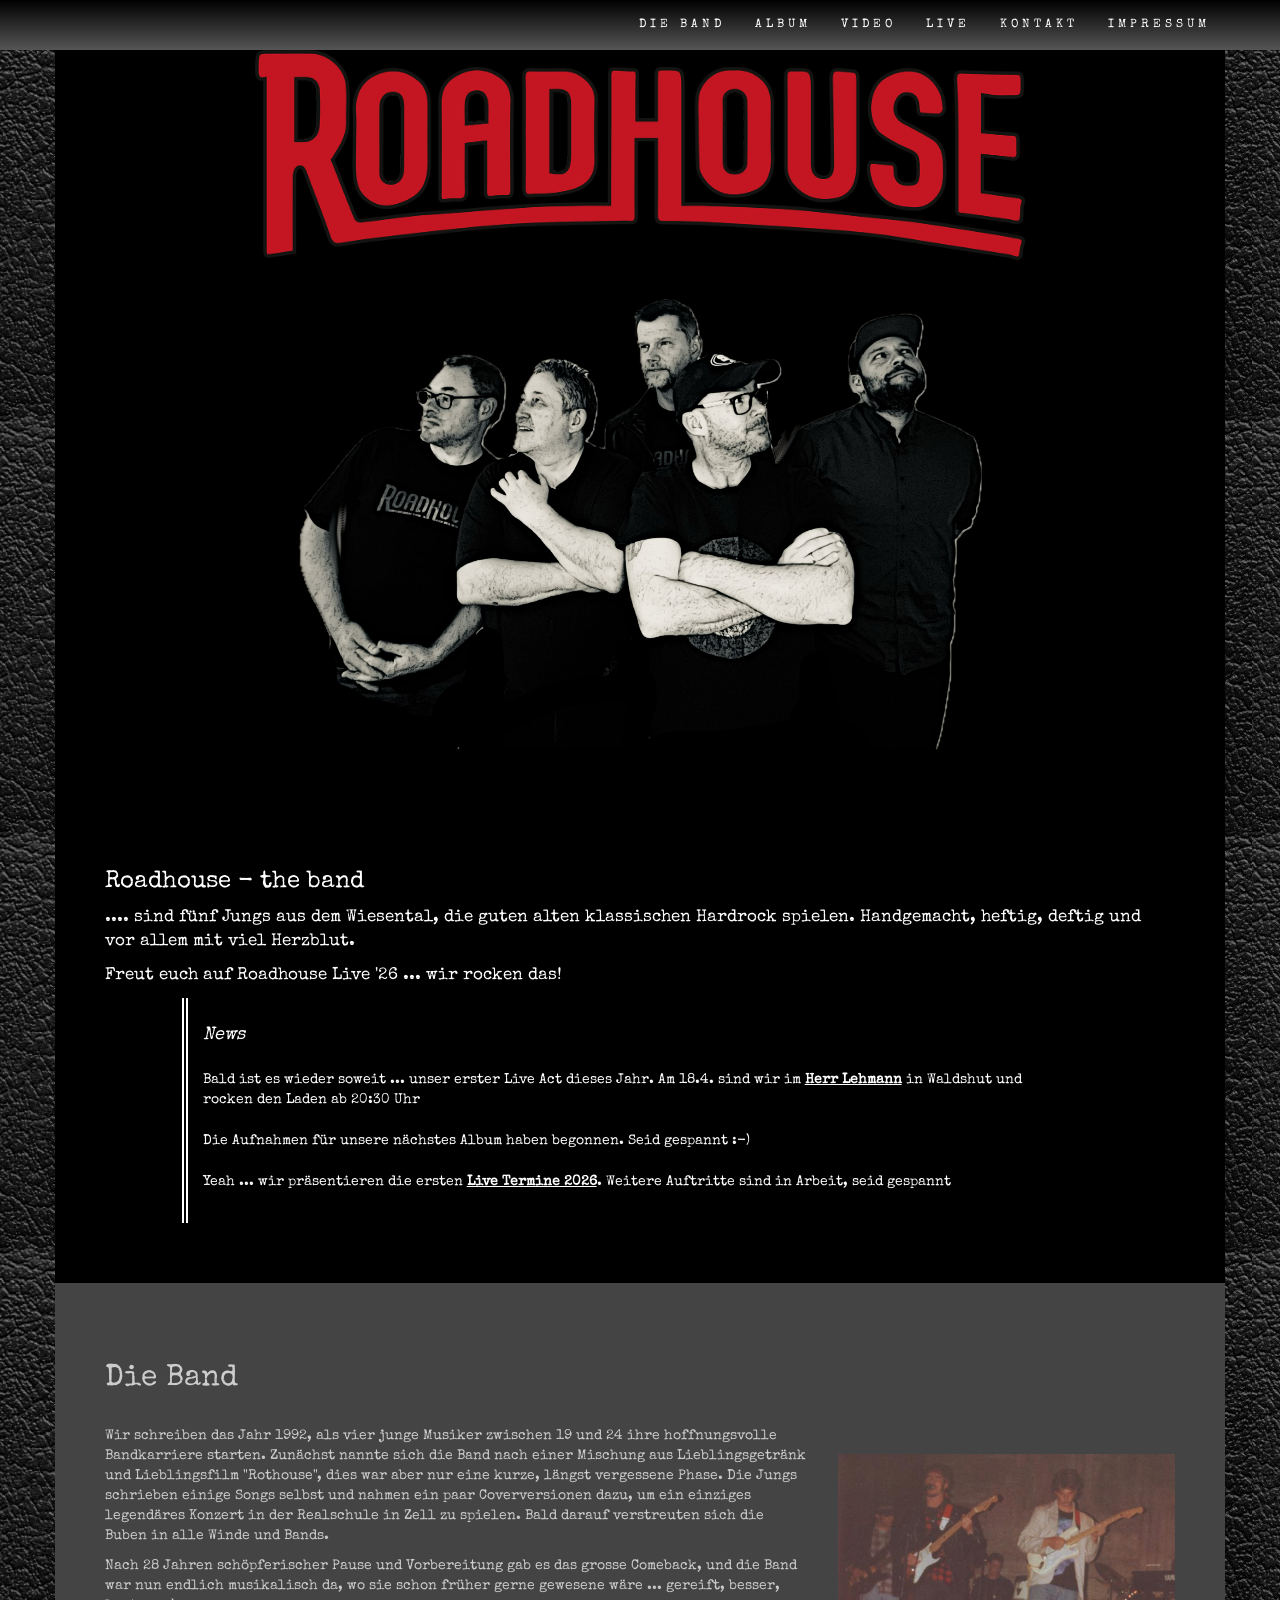
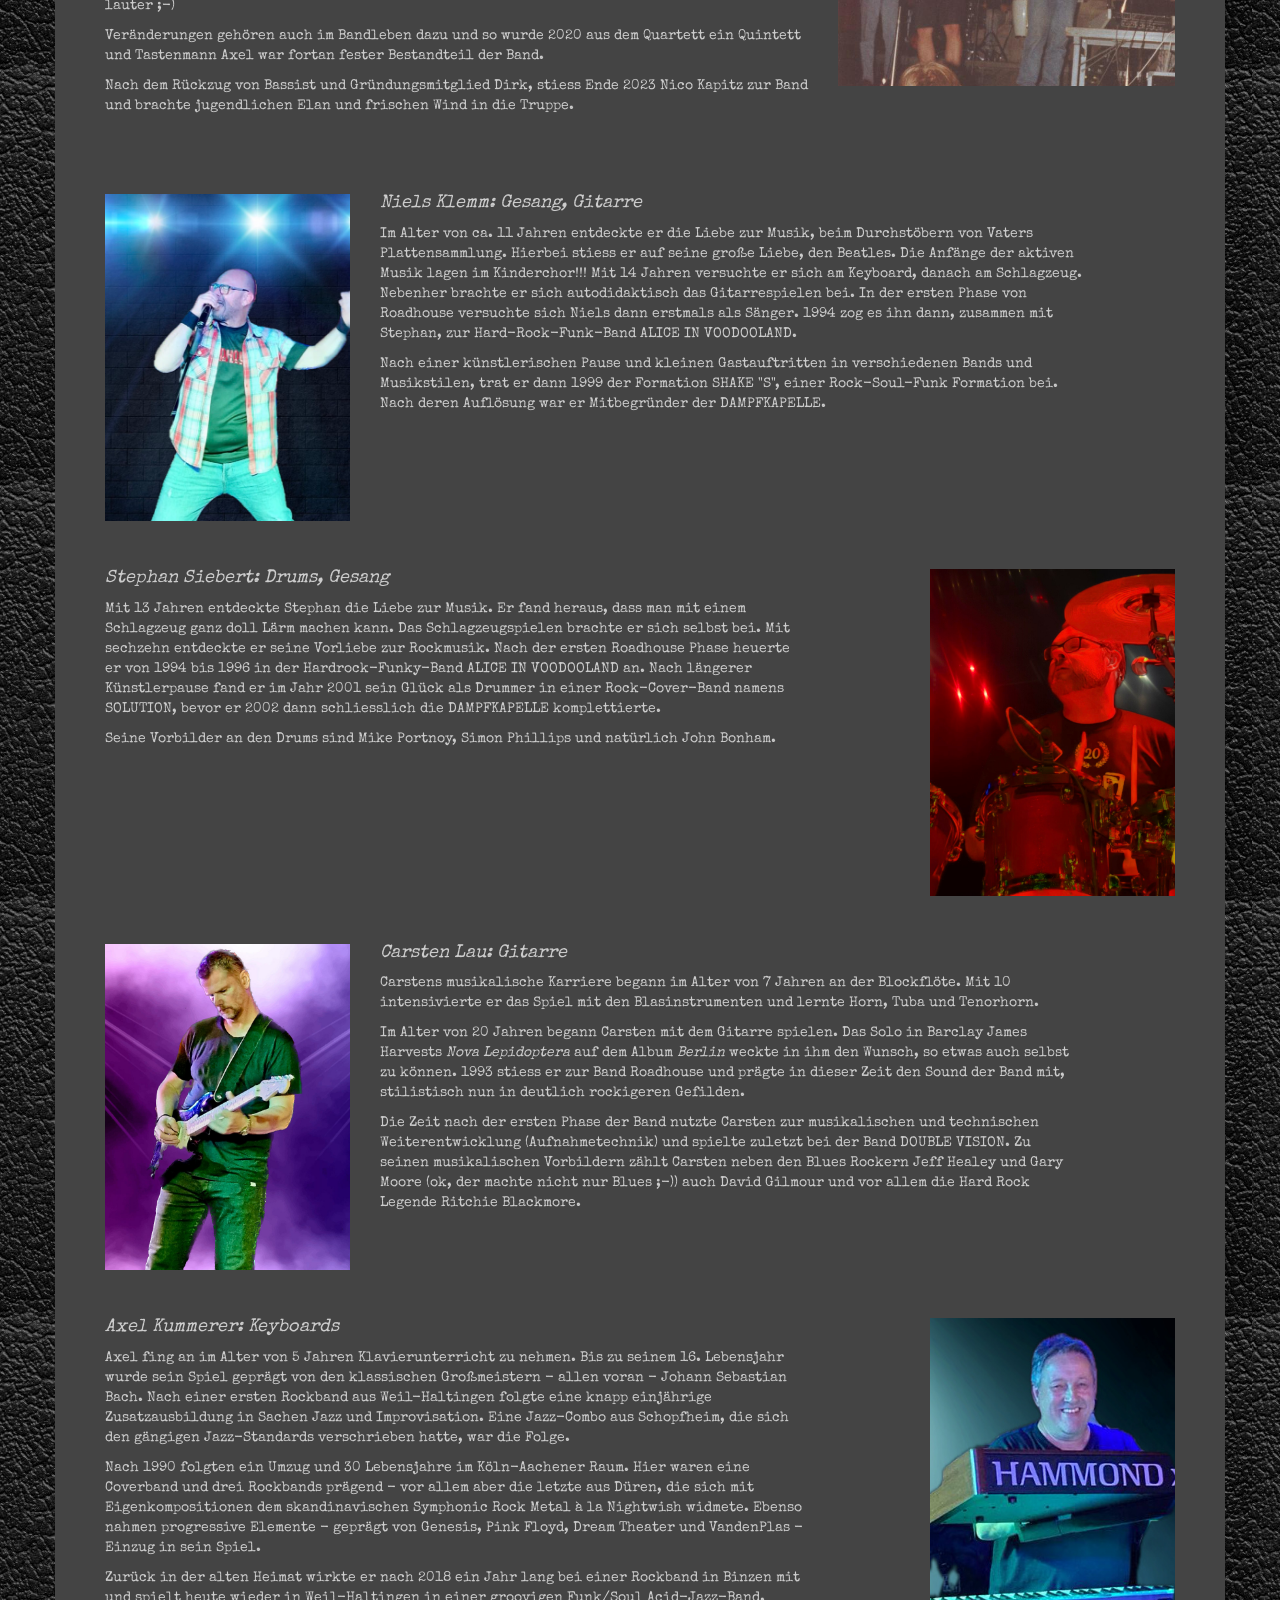
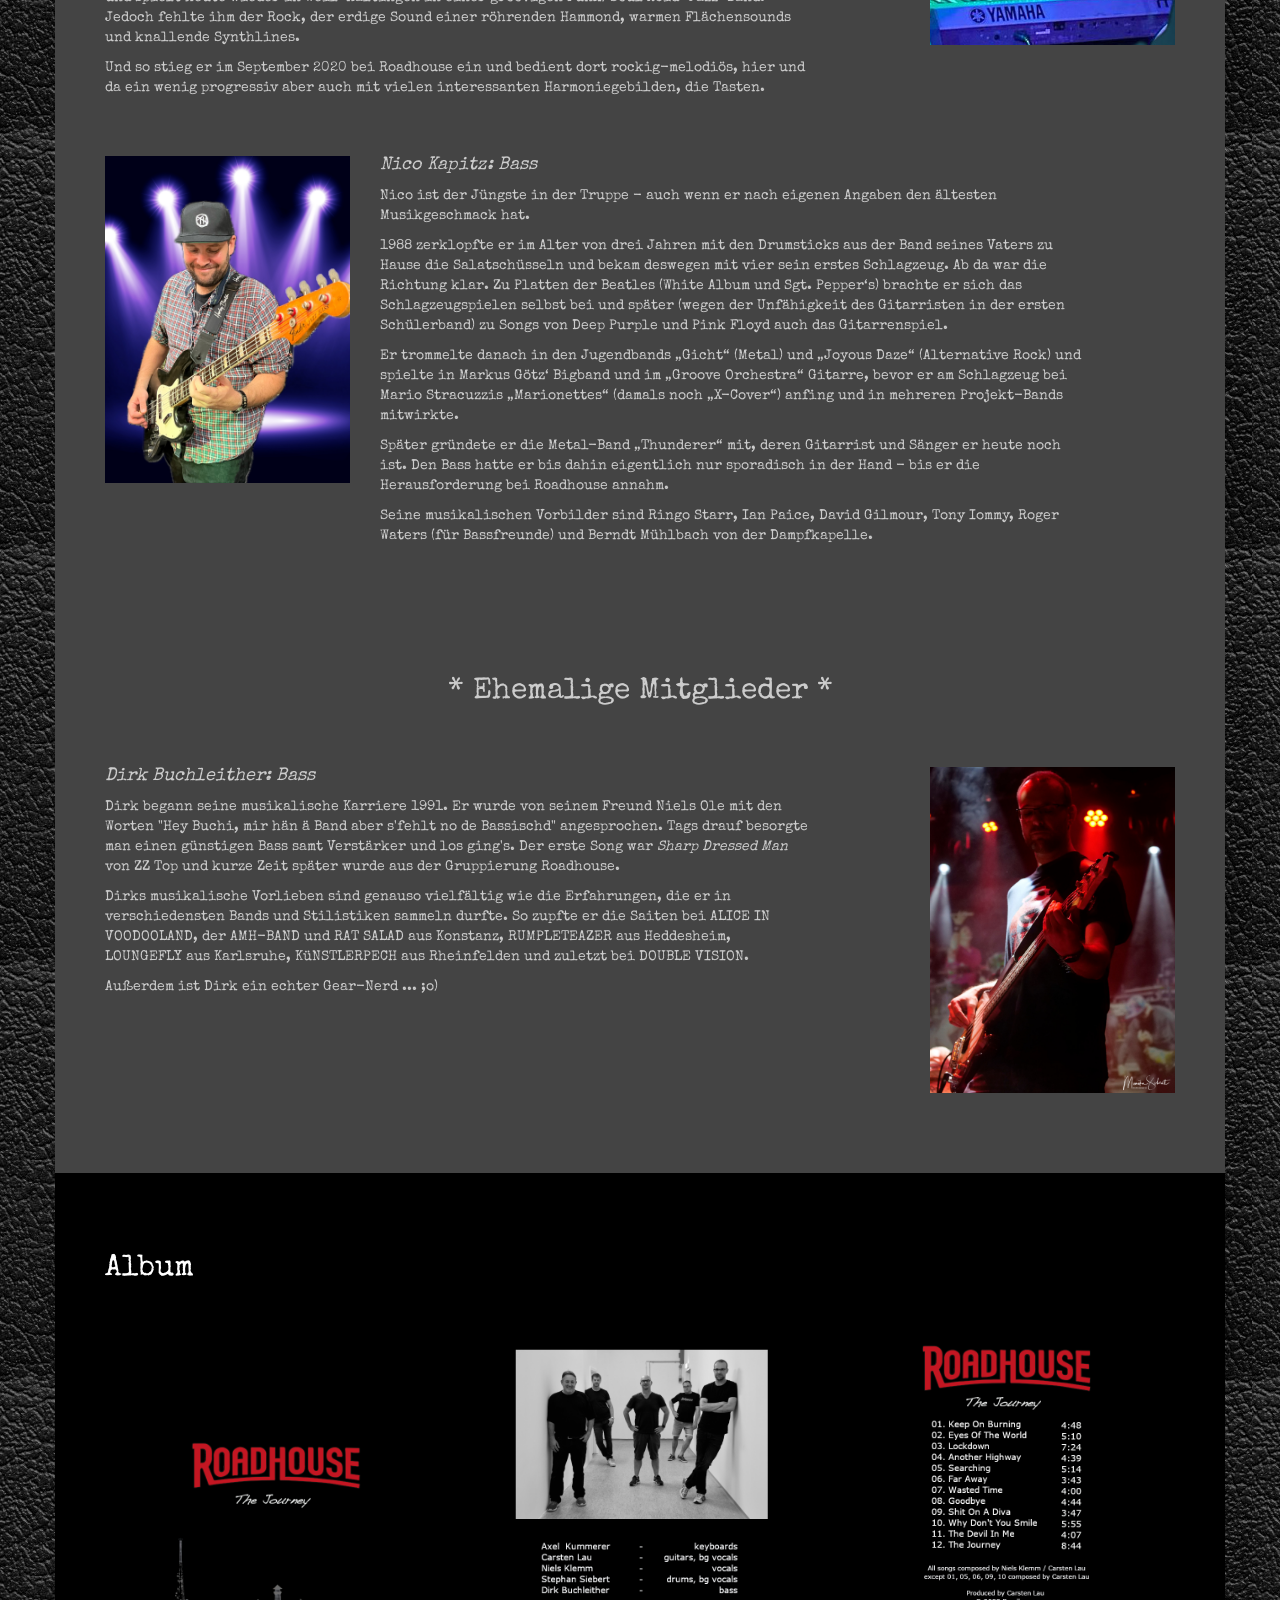
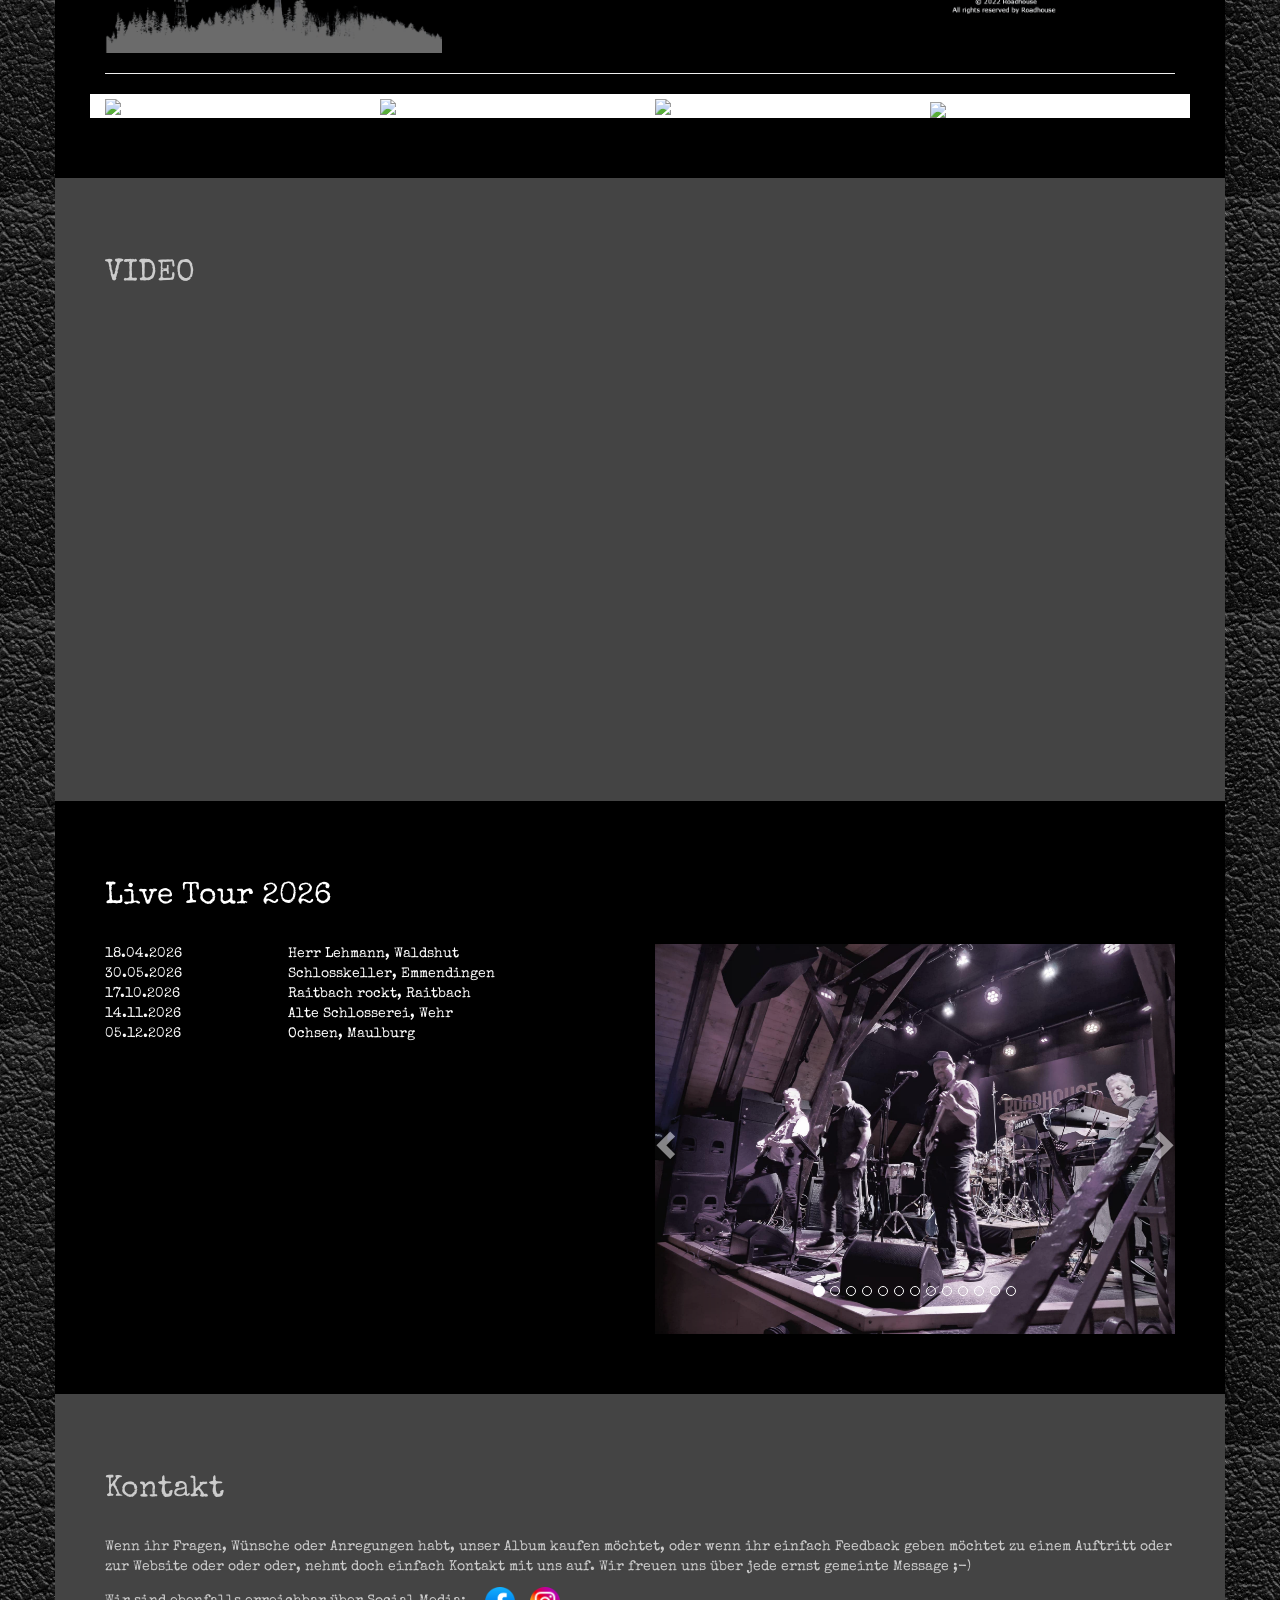
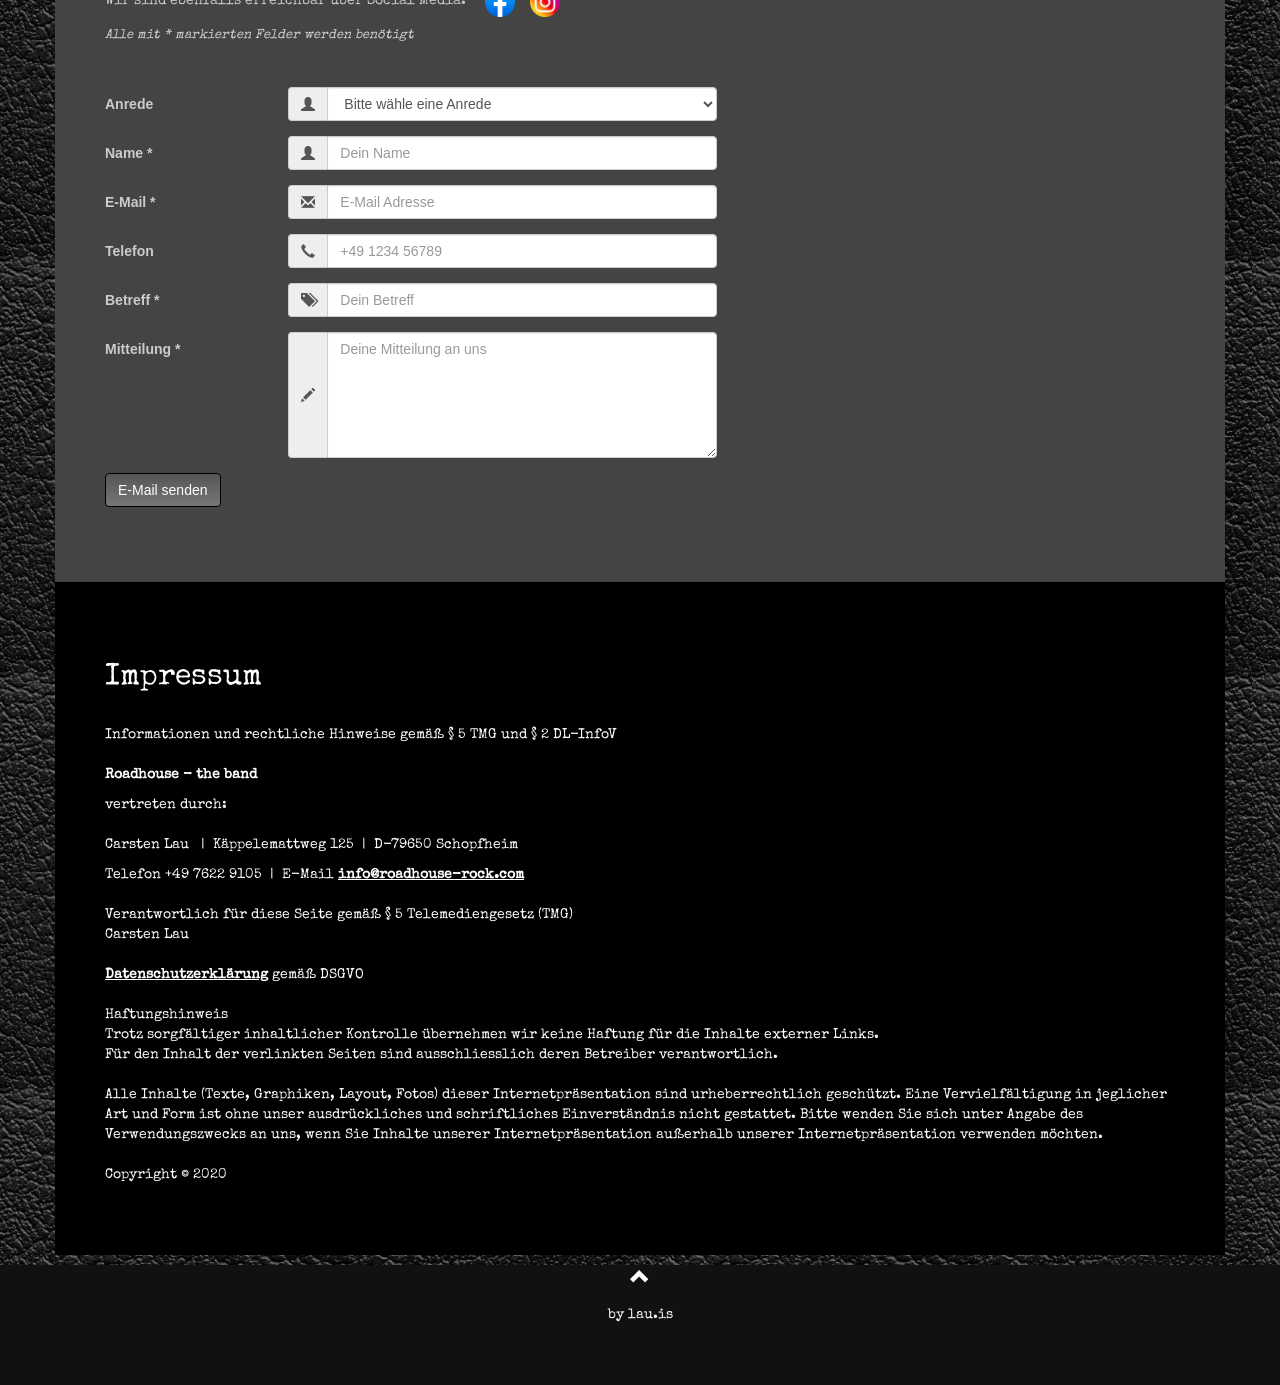
==== commit afa7ccf8: "edit" ====
--- a/index.html
+++ b/index.html
@@ -5,30 +5,30 @@
   	<title>Roadhouse - the band</title>
   	<meta charset="UTF-8">
   	<meta content="3 days" name="revisit-after">
-  	<meta name="date-revision-yyyymmdd" content="20170206"> 
-  	
+  	<meta name="date-revision-yyyymmdd" content="20170206">
+
   	<meta name="Content-Language" content="de">
 	<meta name="DCSext.lang" content="de">
 
 	<meta name="robots" value="">
 
-	<meta content="https://www.roadhouse-rock.com/img/Band/og.jpeg" property="og:image"> 
-	<meta content="... good old rock ..." property="og:description"> 
-	<meta content="Roadhouse -  the band" property="og:title"> 
+	<meta content="https://www.roadhouse-rock.com/img/Band/og.jpeg" property="og:image">
+	<meta content="... good old rock ..." property="og:description">
+	<meta content="Roadhouse -  the band" property="og:title">
   	<meta content="http://www.roadhouse-rock.com/" property="og:url">
 
 <link rel="shortcut icon" href="/favicon.ico">
 <link rel="icon" type="image/png" href="/favicon.png" sizes="32x32">
 <link rel="icon" type="image/png" href="/favicon.png" sizes="96x96">
 <link rel="apple-touch-icon" sizes="180x180" href="/apple-touch-icon.png">
-  	  	
+
   	<meta name="viewport" content="width=device-width, initial-scale=1.0">
 
 	<link rel="stylesheet" href="https://maxcdn.bootstrapcdn.com/bootstrap/3.3.7/css/bootstrap.min.css" integrity="sha384-BVYiiSIFeK1dGmJRAkycuHAHRg32OmUcww7on3RYdg4Va+PmSTsz/K68vbdEjh4u" crossorigin="anonymous">
 	<link href="https://fonts.googleapis.com/css2?family=Special+Elite&display=swap" rel="stylesheet">
   	<link rel="stylesheet" href="./libs/site.css" type="text/css">
- 
-        
+
+
 </head>
 <!-- Google tag (gtag.js) -->
 <script async src="https://www.googletagmanager.com/gtag/js?id=G-NKFCQJ8J8R"></script>
@@ -47,14 +47,14 @@
 	      		<button type="button" class="navbar-toggle" data-toggle="collapse" data-target="#myNavbar">
 	        		<span class="icon-bar"></span>
 	        		<span class="icon-bar"></span>
-	        		<span class="icon-bar"></span> 
+	        		<span class="icon-bar"></span>
 	      		</button>
-	      		
+
 	    	</div>
 	    	<div class="collapse navbar-collapse" id="myNavbar">
 	      		<ul class="nav navbar-nav navbar-right">
 	        		<!--<li><a href="#start">MUSIK & NEWS</a></li>-->
-	        		<li><a href="#about">DIE BAND</a></li>	
+	        		<li><a href="#about">DIE BAND</a></li>
 					<li><a href="#album">ALBUM</a></li>
 					<li><a href="#video">VIDEO</a></li>
 	        		<li><a href="#live">LIVE</a></li>
@@ -64,13 +64,13 @@
 	    	</div>
 	  	</div>
 	</nav>
-	
+
 	<div class="container content-container head  ">
   		<div class="row">
   			<div class="col-md-offset-2 col-md-8 col-xs-12">
   				<picture>
-  					<source srcset="./img/logo_simple.png" media="(min-width: 992px)"> 		
-  					<source srcset="./img/logo_simple.png" media="(min-width: 768px)"> 			
+  					<source srcset="./img/logo_simple.png" media="(min-width: 992px)">
+  					<source srcset="./img/logo_simple.png" media="(min-width: 768px)">
   					<img src="./img/logo_simple.png">
   			</div>
 		</div>
@@ -78,59 +78,44 @@
   			<div class="col-md-offset-2 col-md-8 col-xs-12">
   				<div >
   					<img src="img/Band/rh_350x204_vignette.jpeg">
-				</div>  			
+				</div>
 			</div>
 		</div>
 	</div>
-	
+
 	<div id="home" class="container content-container ">
 		<div class="row">
-			<div class="col-md-12 col-xs-12"> 
+			<div class="col-md-12 col-xs-12">
 				<h3>Roadhouse - the band </h3>
 				<p class="subheader">.... sind f&uuml;nf Jungs aus dem Wiesental, die guten alten klassischen Hardrock spielen. Handgemacht, heftig, deftig und vor allem mit viel Herzblut.</p>
 				<p class="subheader">Freut euch auf Roadhouse Live '26 ... wir rocken das!</p>
 			</div>
-		</div>		
-		
+		</div>
+
 		<div class="row ">
-  			<div class="stripe col-md-10 col-md-offset-1"> 
+  			<div class="stripe col-md-10 col-md-offset-1">
 				<h4>News</h4>
   					<div class="row">
   						<div class="col-md-12">
-  							<ul class="news">	
-  								<li>Bald ist es soweit ... unser erster Live Act dieses Jahr. Am 18.4. sind wir im <a href="https://herrlehmannwt.de/">Herr Lehmann</a> in Waldshut und rocken den Laden ab 20:30 Uhr</li>
+  							<ul class="news">
+  								<li>Bald ist es wieder soweit ... unser erster Live Act dieses Jahr. Am 18.4. sind wir im <a href="https://herrlehmannwt.de/">Herr Lehmann</a> in Waldshut und rocken den Laden ab 20:30 Uhr</li>
   								<li>Die Aufnahmen für unsere nächstes Album haben begonnen. Seid gespannt :-)</li>
 	  							<li>Yeah ... wir präsentieren die ersten <a href="#live">Live Termine 2026</a>. Weitere Auftritte sind in Arbeit, seid gespannt</li>
-  								<!--<li>Weiter gehts mit Roadhouse - live am <b>20.9.</b> beim Open Air im Stadtpark Schopfheim. Ab ab 16:00 feiern die <a href="https://www.dampfkapelle.com/">Dampfkapelle</a>, ab 18 Uhr <b>Roadhouse</b> und ab 20 Uhr <a href="http://www.mario-s.net/">Mario Stracuzzi</a> mit Band das 30 Jährige Jubiläum von <a href="https://www.freies-radio-wiesental.de/">Freies Radio Wiesental</a></li>-->
-	  							<!--<li>Am <b>26.07.</b> rocken wir um 20:30 das <a href="https://dorfstuebli-maulburg.de/">Dorfstüble</a> in Maulburg, lasst euch das nicht entgehen! Geile Location, geile Band und ... geiles Publikum!</li>-->
-	  							<!--<li>Weiter gehts mit Roadhouse - live am <b>24.5.</b> in der <a href="http://schlossereivowehr.de/">Alten Schlosserei</a> in Wehr, lassen wir's zusammen krachen!</li>-->
-	  							<!--<li>Am <b>30.11.</b> rocken wir das <a href="https://www.hotel-cafe-verkehrt.de">Cafe' Verkehrt</a> in Murg Oberhof, lasst euch das nicht entgehen! Geile Location, geile Band und ... geiles Publikum!</li>-->
-	  							<!--<li>Nach einer kurzen kreativen Pause gehts weiter mit Roadhouse - live, am <b>13.7.</b> vor der <a href="http://www.kuk-kleines-wiesental.de/kuk_kulturprogramm_verzweig.htm">Krone in Tegernau</a> mit einem Open Air!</li>-->
-  								<!--<li>Save the date - am <b>30.11.</b> schliessen wir die Saison ab im <a href="https://www.hotel-cafe-verkehrt.de">Cafe' Verkehrt</a> in Murg Oberhof, lasst euch das nicht entgehen!</li>-->
-  								<!--<li>Weiter gehts mit Roadhouse - live am <b>27.4.</b> in der <a href="http://schlossereivowehr.de/">Alten Schlosserei</a> in Wehr, lassen wir's zusammen krachen!</li>-->
-  								<!--<li>Endlich gehts los, am <b>23.3.</b> starten wir unser Live Jahr 2024 in der <a href="http://www.kuk-kleines-wiesental.de/kuk_kulturprogramm_verzweig.htm">Krone in Tegernau</a>, wir freuen uns auf euch und einen rockigen Abend!</li>-->
-  								<!--<li>Wir freuen uns, unseren neuen Basser, <a href="#Nico">Nico Kapitz</a>, in der Roadhouse Family begrüssen zu dürfen ... rock it, Nico!</li>-->
-  								<!--<li>Neue <a href="#live">Live Termine</a> für 2025 ... und weitere folgen!</li>-->
-  								<!--<li>Und da isser ... unser erster Live Act dieses Jahr. Am 17.5. sind wir beim Barhopper Lörrach und rocken ab 21:00 Uhr den <a href="https://heimathafen-loerrach.de/index.php/de/" target="_blanc">Heimathafen</a> ... kreisch :-)-->
-  								<!--<li>Yeah ... wir präsentieren die ersten <a href="#live">Live Termine</a>. Weitere Auftritte sind in Arbeit, seid gespannt</li>-->
-  								<!--<li>Wir wünschen euch allen mit unserem <a href="https://www.youtube.com/embed/R9b37ORiOCc" target="_blank">Video "A Time"</a> schöne besinnliche Festtage und einen guten Rutsch ins neue Jahr! 
-  								<li>Aufgepasst: am Freitag 7.10. stellen wir euch unser Album im <a href="https://www.freies-radio-wiesental.de/index.php?id=39">Radio Freies Wiesental</a> vor. In der Sendung "We will rock you", sind wir ab 19 Uhr bei Herbert "Hank" Henkel im Studio :-)
-  								<li>Bammmm ... da ist es: wir präsentieren euch unser Album <a href="#album">"The Journey"</a> mit 12 geilen Songs aus eigener Produktion!</li>-->
   							</ul>
   						</div>
   					</div>
-				
+
 				<!-- Go to www.addthis.com/dashboard to customize your tools --> <div class="addthis_inline_share_toolbox "></div>
 
 			</div>
 		</div>
-		
-	</div> 
-	
+
+	</div>
+
 	<div id="about" class="container content-container bg-grey">
-  		<h2>Die Band</h2> 
-		 <div class="row hidden-md hidden-lg">  			
-		 </div>  			
+  		<h2>Die Band</h2>
+		 <div class="row hidden-md hidden-lg">
+		 </div>
 		 <div class="row aLittleSpace">
 		 	<div class="col-xs-12 col-md-8">
 				<p>
@@ -140,7 +125,7 @@
 					Nach 28 Jahren sch&ouml;pferischer Pause und Vorbereitung gab es das grosse Comeback, und die Band war nun endlich musikalisch da, wo sie schon fr&uuml;her gerne gewesene w&auml;re ... gereift, besser, lauter ;-)
 				</p>
 				<p>
-					Veränderungen gehören auch im Bandleben dazu und so wurde 2020 aus dem Quartett ein Quintett und Tastenmann Axel war fortan fester Bestandteil der Band. 
+					Veränderungen gehören auch im Bandleben dazu und so wurde 2020 aus dem Quartett ein Quintett und Tastenmann Axel war fortan fester Bestandteil der Band.
 				</p>
 				<p>
 					Nach dem Rückzug von Bassist und Gründungsmitglied Dirk, stiess Ende 2023 Nico Kapitz zur Band und brachte jugendlichen Elan und frischen Wind in die Truppe.
@@ -150,14 +135,14 @@
 		 		<img src="img/roadhouse_1992.png">
 		 	</div>
 		</div>
-		<div class="row ">  
-			&nbsp;			
-		 </div>  	
+		<div class="row ">
+			&nbsp;
+		 </div>
 		<div class="row aLittleSpace">
 			<div class="col-md-3 hidden-xs hidden-sm"><img src="./img/Band/Niels.jpeg" class="content-image"></div>
 			<div class="col-md-8  col-xs-12">
   				<h4>Niels Klemm: Gesang, Gitarre</h4>
- 			<div class=" hidden-md hidden-lg"><img src="./img/Band/Niels_small.jpeg" class="content-image-small"></div> 
+ 			<div class=" hidden-md hidden-lg"><img src="./img/Band/Niels_small.jpeg" class="content-image-small"></div>
 
   				<p>
   					Im Alter von ca. 11 Jahren entdeckte er die Liebe zur Musik, beim Durchst&ouml;bern von Vaters Plattensammlung. Hierbei stiess er auf seine gro&szlig;e Liebe, den Beatles.
@@ -170,47 +155,47 @@
   				</p>
   			</div>
 
-		</div> 
-  		<div class="row aLittleSpace">  			
+		</div>
+  		<div class="row aLittleSpace">
   			<div class="col-md-8 col-xs-12">
   				<h4>Stephan Siebert: Drums, Gesang</h4>
 <div class="hidden-md hidden-lg"><img src="./img/Band/Stephan_small.jpeg" class="content-image-small"></div>
   				<p>
-  					Mit 13 Jahren entdeckte Stephan die Liebe zur Musik. Er fand heraus, dass man mit einem Schlagzeug ganz doll L&auml;rm machen kann. Das Schlagzeugspielen brachte er sich selbst bei. Mit sechzehn entdeckte er seine Vorliebe zur Rockmusik. Nach der ersten Roadhouse Phase heuerte er von 1994 bis 1996 in der Hardrock-Funky-Band ALICE IN VOODOOLAND an. Nach l&auml;ngerer K&uuml;nstlerpause fand er im Jahr 2001 sein Gl&uuml;ck als Drummer in einer Rock-Cover-Band namens SOLUTION, bevor er 2002 dann schliesslich die DAMPFKAPELLE komplettierte. 
-  				</p>
-  				<p>
-  					Seine Vorbilder an den Drums sind Mike Portnoy, Simon Phillips und nat&uuml;rlich John Bonham.  				
+  					Mit 13 Jahren entdeckte Stephan die Liebe zur Musik. Er fand heraus, dass man mit einem Schlagzeug ganz doll L&auml;rm machen kann. Das Schlagzeugspielen brachte er sich selbst bei. Mit sechzehn entdeckte er seine Vorliebe zur Rockmusik. Nach der ersten Roadhouse Phase heuerte er von 1994 bis 1996 in der Hardrock-Funky-Band ALICE IN VOODOOLAND an. Nach l&auml;ngerer K&uuml;nstlerpause fand er im Jahr 2001 sein Gl&uuml;ck als Drummer in einer Rock-Cover-Band namens SOLUTION, bevor er 2002 dann schliesslich die DAMPFKAPELLE komplettierte.
+  				</p>
+  				<p>
+  					Seine Vorbilder an den Drums sind Mike Portnoy, Simon Phillips und nat&uuml;rlich John Bonham.
   				</p>
   			</div>
 			<div class="col-md-1 hidden-xs hidden-sm"></div>
   			<div class="col-md-3 hidden-xs hidden-sm"><img src="./img/Band/Stephan.jpeg" class=""></div>
- 			 
-
-		</div> 
+
+
+		</div>
 		<div class="row aLittleSpace">
-			<div class="col-md-3 hidden-xs hidden-sm"><img src="./img/Band/Carsten.jpeg" class="content-image"></div> 
+			<div class="col-md-3 hidden-xs hidden-sm"><img src="./img/Band/Carsten.jpeg" class="content-image"></div>
   			<div class="col-md-8  col-xs-12">
   				<h4>Carsten Lau: Gitarre</h4>
-  				<div class="hidden-md hidden-lg"><img src="./img/Band/Carsten_small.jpeg" class="content-image-small"></div> 
-
-  				<p>
-  					Carstens musikalische Karriere begann im Alter von 7 Jahren an der Blockfl&ouml;te. Mit 10 intensivierte er das Spiel mit den Blasinstrumenten und lernte Horn, Tuba und Tenorhorn. 
-  				</p>
-  				<p>
-  					Im Alter von 20 Jahren begann Carsten mit dem Gitarre spielen. Das Solo in Barclay James Harvests <i>Nova Lepidoptera</i> auf dem Album <i>Berlin</i> weckte in ihm den Wunsch, so etwas auch selbst zu k&ouml;nnen.  	
+  				<div class="hidden-md hidden-lg"><img src="./img/Band/Carsten_small.jpeg" class="content-image-small"></div>
+
+  				<p>
+  					Carstens musikalische Karriere begann im Alter von 7 Jahren an der Blockfl&ouml;te. Mit 10 intensivierte er das Spiel mit den Blasinstrumenten und lernte Horn, Tuba und Tenorhorn.
+  				</p>
+  				<p>
+  					Im Alter von 20 Jahren begann Carsten mit dem Gitarre spielen. Das Solo in Barclay James Harvests <i>Nova Lepidoptera</i> auf dem Album <i>Berlin</i> weckte in ihm den Wunsch, so etwas auch selbst zu k&ouml;nnen.
   					1993 stiess er zur Band Roadhouse und pr&auml;gte in dieser Zeit den Sound der Band mit, stilistisch nun in deutlich rockigeren Gefilden.
   				</p>
   				<p>
   					Die Zeit nach der ersten Phase der Band nutzte Carsten zur musikalischen und technischen Weiterentwicklung (Aufnahmetechnik) und spielte zuletzt bei der Band DOUBLE VISION.
   					Zu seinen musikalischen Vorbildern z&auml;hlt Carsten neben den Blues Rockern Jeff Healey und Gary Moore (ok, der machte nicht nur Blues ;-)) auch David Gilmour und vor allem die Hard Rock Legende Ritchie Blackmore.
   				</p>
-  			</div>  
-		</div>
-		
+  			</div>
+		</div>
+
 		<div class="row aLittleSpace">
   			<div class="col-md-8  col-xs-12">
   				<h4>Axel Kummerer: Keyboards</h4>
-  				<div class="hidden-md hidden-lg"><img src="./img/Band/Axel_small.jpeg" class="content-image-small"></div> 
+  				<div class="hidden-md hidden-lg"><img src="./img/Band/Axel_small.jpeg" class="content-image-small"></div>
 
   				<p>
   					Axel fing an im Alter von 5 Jahren Klavierunterricht zu nehmen. Bis zu seinem 16. Lebensjahr wurde sein Spiel
@@ -219,147 +204,73 @@
 				</p>
   				<p>
   					Nach 1990 folgten ein Umzug und 30 Lebensjahre im K&ouml;ln-Aachener Raum. Hier waren eine Coverband und drei Rockbands pr&auml;gend - vor allem aber die letzte aus D&uuml;ren, die sich mit Eigenkompositionen dem skandinavischen Symphonic Rock Metal &agrave; la Nightwish widmete. Ebenso nahmen progressive Elemente - gepr&auml;gt von Genesis, Pink Floyd, Dream Theater und VandenPlas - Einzug in sein Spiel.
-				</p> 
+				</p>
 				<p>
 					Zur&uuml;ck in der alten Heimat wirkte er nach 2018 ein Jahr lang bei einer Rockband in Binzen mit und spielt heute wieder in Weil-Haltingen in einer groovigen Funk/Soul Acid-Jazz-Band. Jedoch fehlte ihm der Rock, der erdige Sound einer r&ouml;hrenden Hammond, warmen Fl&auml;chensounds und knallende Synthlines.
 				</p>
 				<p>
-					Und so stieg er im September 2020 bei Roadhouse ein und bedient dort rockig-melodi&ouml;s, hier und da ein wenig progressiv aber auch mit vielen interessanten Harmoniegebilden, die Tasten.  				
-				</p>
-  			</div>	
+					Und so stieg er im September 2020 bei Roadhouse ein und bedient dort rockig-melodi&ouml;s, hier und da ein wenig progressiv aber auch mit vielen interessanten Harmoniegebilden, die Tasten.
+				</p>
+  			</div>
   			<div class="col-md-1 hidden-xs hidden-sm"></div>
   			<div class="col-md-3 hidden-xs hidden-sm"><img src="./img/Band/Axel.jpeg" class=""></div>
 		</div>
 
 <div  id="Nico" class="row aLittleSpace">
-			<div class="col-md-3 hidden-xs hidden-sm"><img src="./img/Band/Nico.jpeg" class="content-image"></div> 
+			<div class="col-md-3 hidden-xs hidden-sm"><img src="./img/Band/Nico.jpeg" class="content-image"></div>
   			<div class="col-md-8  col-xs-12">
   				<h4>Nico Kapitz: Bass</h4>
-  				<div class="hidden-md hidden-lg"><img src="./img/Band/Nico_small.jpeg" class="content-image-small"></div> 
+  				<div class="hidden-md hidden-lg"><img src="./img/Band/Nico_small.jpeg" class="content-image-small"></div>
 
   				<p>
   					Nico ist der Jüngste in der Truppe - auch wenn er nach eigenen Angaben den ältesten Musikgeschmack hat.
-				</p> 
-				<p>
-					1988 zerklopfte er im Alter von drei Jahren mit den Drumsticks aus der Band seines Vaters zu Hause die Salatschüsseln und bekam deswegen mit vier sein erstes Schlagzeug. Ab da war die Richtung klar. 
+				</p>
+				<p>
+					1988 zerklopfte er im Alter von drei Jahren mit den Drumsticks aus der Band seines Vaters zu Hause die Salatschüsseln und bekam deswegen mit vier sein erstes Schlagzeug. Ab da war die Richtung klar.
 					Zu Platten der Beatles (White Album und Sgt. Pepper‘s) brachte er sich das Schlagzeugspielen selbst bei und später (wegen der Unfähigkeit des Gitarristen in der ersten Schülerband) zu Songs von Deep Purple und Pink Floyd auch das Gitarrenspiel.
 				</p>
 				<p>
-					Er trommelte danach in den Jugendbands „Gicht“ (Metal) und „Joyous Daze“ (Alternative Rock) und spielte in Markus Götz‘ Bigband und im „Groove Orchestra“ Gitarre, bevor er am Schlagzeug bei Mario Stracuzzis „Marionettes“ (damals noch „X-Cover“) anfing und in mehreren Projekt-Bands mitwirkte. 
-				</p>
-				<p>
-					Später gründete er die Metal-Band „Thunderer“ mit, deren Gitarrist und Sänger er heute noch ist. Den Bass hatte er bis dahin eigentlich nur sporadisch in der Hand - bis er die Herausforderung bei Roadhouse annahm. 
-				</p>
-				<p>
-					Seine musikalischen Vorbilder sind Ringo Starr, Ian Paice, David Gilmour, Tony Iommy, Roger Waters (für Bassfreunde) und Berndt Mühlbach von der Dampfkapelle.	
-				</p>
-  			</div>  
-		</div>
-
-		
+					Er trommelte danach in den Jugendbands „Gicht“ (Metal) und „Joyous Daze“ (Alternative Rock) und spielte in Markus Götz‘ Bigband und im „Groove Orchestra“ Gitarre, bevor er am Schlagzeug bei Mario Stracuzzis „Marionettes“ (damals noch „X-Cover“) anfing und in mehreren Projekt-Bands mitwirkte.
+				</p>
+				<p>
+					Später gründete er die Metal-Band „Thunderer“ mit, deren Gitarrist und Sänger er heute noch ist. Den Bass hatte er bis dahin eigentlich nur sporadisch in der Hand - bis er die Herausforderung bei Roadhouse annahm.
+				</p>
+				<p>
+					Seine musikalischen Vorbilder sind Ringo Starr, Ian Paice, David Gilmour, Tony Iommy, Roger Waters (für Bassfreunde) und Berndt Mühlbach von der Dampfkapelle.
+				</p>
+  			</div>
+		</div>
+
+
 		<div class="row aLittleTopSpaceAndCenter">
-			<h2>*  Ehemalige Mitglieder *</h2>  
+			<h2>*  Ehemalige Mitglieder *</h2>
 		</div>
 
 		<div class="row aLittleSpace">
-				
+
   			<div class="col-md-8  col-xs-12">
   				<h4>Dirk Buchleither: Bass</h4>
- 			<div class=" hidden-md hidden-lg"><img src="./img/Band/Dirk_small.jpeg" class="content-image-small"></div> 
-
-  				<p>
-  					Dirk begann seine musikalische Karriere 1991. Er wurde von seinem Freund Niels Ole mit den Worten "Hey Buchi, mir h&auml;n &auml; Band aber s'fehlt no de Bassischd" angesprochen. Tags drauf besorgte man einen g&uuml;nstigen Bass samt Verst&auml;rker und los ging's. Der erste Song war <span style="font-style: italic">Sharp Dressed Man</span> von ZZ Top und kurze Zeit sp&auml;ter wurde aus der Gruppierung Roadhouse. 					
+ 			<div class=" hidden-md hidden-lg"><img src="./img/Band/Dirk_small.jpeg" class="content-image-small"></div>
+
+  				<p>
+  					Dirk begann seine musikalische Karriere 1991. Er wurde von seinem Freund Niels Ole mit den Worten "Hey Buchi, mir h&auml;n &auml; Band aber s'fehlt no de Bassischd" angesprochen. Tags drauf besorgte man einen g&uuml;nstigen Bass samt Verst&auml;rker und los ging's. Der erste Song war <span style="font-style: italic">Sharp Dressed Man</span> von ZZ Top und kurze Zeit sp&auml;ter wurde aus der Gruppierung Roadhouse.
   				</p>
   				<p>
   					Dirks musikalische Vorlieben sind genauso vielf&auml;ltig wie die Erfahrungen, die er in verschiedensten Bands und Stilistiken sammeln durfte. So zupfte er die Saiten bei ALICE IN VOODOOLAND, der AMH-BAND und RAT SALAD aus Konstanz, RUMPLETEAZER aus Heddesheim, LOUNGEFLY aus Karlsruhe, K&uuml;NSTLERPECH aus Rheinfelden und zuletzt bei DOUBLE VISION.
   				</p>
-  				<p>		
+  				<p>
 	  				Au&szlig;erdem ist Dirk ein echter Gear-Nerd ... ;o)
   				</p>
-  			</div>  
+  			</div>
 						<div class="col-md-1 hidden-xs hidden-sm"></div>
 
-			<div class="col-md-3 hidden-xs hidden-sm"><img src="./img/Band/Dirk.jpeg" class="content-image"></div>  
-
-			
-		</div>
-		
-		  		
+			<div class="col-md-3 hidden-xs hidden-sm"><img src="./img/Band/Dirk.jpeg" class="content-image"></div>
+
+
+		</div>
+
+
 	</div>
-	
-<!--
-	<div id="impressions" class="container content-container bg-grey">
-  		<h2>Live-Images</h2>
-  		
-		<div id="carousel-example-generic" class="carousel slide" data-ride="carousel">
-		  <ol class="carousel-indicators">
-
-		    <li data-target="#carousel-example-generic" data-slide-to="1" class="active"></li>
-		    <li data-target="#carousel-example-generic" data-slide-to="2"></li>
-			<li data-target="#carousel-example-generic" data-slide-to="3"></li>
-		    <li data-target="#carousel-example-generic" data-slide-to="4"></li>
-			<li data-target="#carousel-example-generic" data-slide-to="5"></li>
-		    <li data-target="#carousel-example-generic" data-slide-to="6"></li>
-			<li data-target="#carousel-example-generic" data-slide-to="7"></li>
-			<li data-target="#carousel-example-generic" data-slide-to="8"></li>
-			<li data-target="#carousel-example-generic" data-slide-to="9"></li>
-			<li data-target="#carousel-example-generic" data-slide-to="10"></li>
-			<li data-target="#carousel-example-generic" data-slide-to="11"></li>
-			<li data-target="#carousel-example-generic" data-slide-to="12"></li>
-		  </ol>
-		
-		  <div class="carousel-inner" role="listbox">
-		    <div class="item active">
-		      	<img src="./images/galerie/1.jpg" alt="Wieslet Rocknacht 2.12.2017">
-		    </div>
-
-		    <div class="item">
-		      	<img src="./images/galerie/2.jpg" alt="">
-		    </div>
-			<div class="item ">
-		      	<img src="./images/galerie/3.jpg" alt="">
-		    </div>
-			<div class="item ">
-		      	<img src="./images/galerie/4.jpg" alt="">
-		    </div>
-			<div class="item ">
-		      	<img src="./images/galerie/5.jpg" alt="">
-		    </div>
-			<div class="item ">
-		      	<img src="./images/galerie/6.jpg" alt="">
-		    </div>
-			<div class="item ">
-		      	<img src="./images/galerie/7.jpg" alt="">
-		    </div>
-			<div class="item ">
-		      	<img src="./images/galerie/8.jpg" alt="">
-		    </div>
-			<div class="item ">
-		      	<img src="./images/galerie/9.jpg" alt="">
-		    </div>
-			<div class="item ">
-		      	<img src="./images/galerie/10.jpg" alt="">
-		    </div>
-			<div class="item ">
-		      	<img src="./images/galerie/11.jpg" alt="">
-		    </div>
-			<div class="item ">
-		      	<img src="./images/galerie/12.jpg" alt="">
-		    </div>
-		  </div>
-		
-		  <a class="left carousel-control" href="#carousel-example-generic" role="button" data-slide="prev">
-		    <span class="glyphicon glyphicon-chevron-left" aria-hidden="true"></span>
-		    <span class="sr-only">Previous</span>
-		  </a>
-		  <a class="right carousel-control" href="#carousel-example-generic" role="button" data-slide="next">
-		    <span class="glyphicon glyphicon-chevron-right" aria-hidden="true"></span>
-		    <span class="sr-only">Next</span>
-		  </a>
-		</div> 
-  		
-	</div>
--->
 
 <div id="album" class="container content-container">
   		<h2>Album</h2>
@@ -401,7 +312,7 @@
 				</a>
 			</div>
 		</div>
-</div>  		
+</div>
 
 <div id="video" class="container content-container bg-grey">
 		<h2>VIDEO</h2>
@@ -409,24 +320,13 @@
   			<div class="col-md-offset-2 col-md-8 col-xs-12">
   				<div class="responsive-video">
   					<iframe style=""  src="https://www.youtube.com/embed/SaT6hlaLeig" title="YouTube video player" frameborder="0" allow="accelerometer; autoplay; clipboard-write; encrypted-media; gyroscope; picture-in-picture" allowfullscreen></iframe>
-				</div>  			
+				</div>
 			</div>
 		</div>
 </div>
-<!--
-	<div id="promo" class="container content-container bg-grey">
-  		<div class="row">
-			<div class="col-md-12  col-xs-12">
-				<div class="embed-responsive embed-responsive-16by9">	
-  					<iframe  src="https://www.youtube.com/embed/rXRQNaG4d3g" frameborder="0" allow="accelerometer; autoplay; clipboard-write; encrypted-media; gyroscope; picture-in-picture" allowfullscreen></iframe>
-				</div> 
-			</div>
-		</div>
-		
-	</div>    		
--->
+
 		<div id="live" class="container content-container gowhite">
-			<h2>Live Tour 2026</h2>  
+			<h2>Live Tour 2026</h2>
 			<div class="row">
 				<div class="col-md-6  col-xs-12">
 					<div class="row">
@@ -440,20 +340,20 @@
 					<div class="row">
 						<div class="col-md-4  col-xs-6">17.10.2026</div>
 						<div class="col-md-6  col-xs-6">Raitbach rockt, Raitbach</div>
-					</div>				
+					</div>
 					<div class="row">
 						<div class="col-md-4  col-xs-6">14.11.2026</div>
 						<div class="col-md-6  col-xs-6">Alte Schlosserei, Wehr</div>
-					</div>	
+					</div>
 					<div class="row">
 						<div class="col-md-4  col-xs-6">05.12.2026</div>
 						<div class="col-md-6  col-xs-6">Ochsen, Maulburg</div>
-					</div>	
+					</div>
 				</div>
 				<div class="col-md-6  col-xs-12">
 					<div id="carousel-example-generic" class="carousel slide" data-ride="carousel">
 					  <ol class="carousel-indicators">
-			
+
 					    <li data-target="#carousel-example-generic" data-slide-to="1" class="active"></li>
 					    <li data-target="#carousel-example-generic" data-slide-to="2"></li>
 						<li data-target="#carousel-example-generic" data-slide-to="3"></li>
@@ -468,7 +368,7 @@
 						<li data-target="#carousel-example-generic" data-slide-to="12"></li>
 						<li data-target="#carousel-example-generic" data-slide-to="13"></li>
 					  </ol>
-					
+
 					  <div class="carousel-inner" role="listbox">
 					    <div class="item">
 					      	<img src="./img/galerie/k2.png" alt="Krone 23.03.2024">
@@ -510,7 +410,7 @@
 					      	<img src="./img/galerie/v3.jpg" alt="Café Verkehrt 30.11.2024">
 					    </div>
 					  </div>
-					
+
 					  <a class="left carousel-control" href="#carousel-example-generic" role="button" data-slide="prev">
 					    <span class="glyphicon glyphicon-chevron-left" aria-hidden="true"></span>
 					    <span class="sr-only">Previous</span>
@@ -519,13 +419,13 @@
 					    <span class="glyphicon glyphicon-chevron-right" aria-hidden="true"></span>
 					    <span class="sr-only">Next</span>
 					  </a>
-					</div> 
+					</div>
 				</div>
 			</div>
 		</div>
 
 	<div id="contact" class="container content-container bg-grey">
-  		<h2>Kontakt</h2>  		
+  		<h2>Kontakt</h2>
   		<p>
   			Wenn ihr Fragen, W&uuml;nsche oder Anregungen habt, unser Album kaufen möchtet, oder wenn ihr einfach Feedback geben m&ouml;chtet zu einem Auftritt oder zur Website oder oder oder, nehmt doch einfach Kontakt mit uns auf.
 			Wir freuen uns &uuml;ber jede ernst gemeinte Message ;-)
@@ -535,9 +435,9 @@
 			Alle mit * markierten Felder werden ben&ouml;tigt
 		</p>
   		<form class="form-horizontal" action="./bin/send.php" method="post"  id="contact_form">
-			<fieldset>				
-				
-				<div class="form-group"> 
+			<fieldset>
+
+				<div class="form-group">
   					<label class="col-md-2 control-label">Anrede</label>
     				<div class="col-md-5 selectContainer">
     					<div class="input-group">
@@ -550,9 +450,9 @@
   						</div>
 					</div>
 				</div>
-				
-				<div class="form-group">
-  					<label class="col-md-2 control-label">Name *</label>  
+
+				<div class="form-group">
+  					<label class="col-md-2 control-label">Name *</label>
   					<div class="col-md-5 inputGroupContainer">
   						<div class="input-group">
   							<span class="input-group-addon"><i class="glyphicon glyphicon-user"></i></span>
@@ -562,7 +462,7 @@
 				</div>
 
 				<div class="form-group">
-  					<label class="col-md-2 control-label">E-Mail *</label>  
+  					<label class="col-md-2 control-label">E-Mail *</label>
     				<div class="col-md-5 inputGroupContainer">
     					<div class="input-group">
         					<span class="input-group-addon"><i class="glyphicon glyphicon-envelope"></i></span>
@@ -572,7 +472,7 @@
 				</div>
 
 				<div class="form-group">
-  					<label class="col-md-2 control-label">Telefon</label>  
+  					<label class="col-md-2 control-label">Telefon</label>
     				<div class="col-md-5 inputGroupContainer">
     					<div class="input-group">
         					<span class="input-group-addon"><i class="glyphicon glyphicon-earphone"></i></span>
@@ -581,7 +481,7 @@
   					</div>
 				</div>
 				<div class="form-group">
-  					<label class="col-md-2 control-label">Betreff *</label>  
+  					<label class="col-md-2 control-label">Betreff *</label>
     				<div class="col-md-5 inputGroupContainer">
     					<div class="input-group">
         					<span class="input-group-addon"><i class="glyphicon glyphicon-tags"></i></span>
@@ -589,7 +489,7 @@
     					</div>
   					</div>
 				</div>
-	
+
 				<div class="form-group">
   					<label class="col-md-2 control-label">Mitteilung *</label>
     				<div class="col-md-5 inputGroupContainer">
@@ -612,17 +512,17 @@
 			</fieldset>
 		</form>
 	</div>
-	
+
 	<div id="impressum" class="container content-container">
   		<h2>Impressum</h2>
-  		<p class="">Informationen und rechtliche Hinweise gem&auml;&szlig; &sect; 5 TMG und &sect; 2 DL-InfoV<strong><br> <br> 
+  		<p class="">Informationen und rechtliche Hinweise gem&auml;&szlig; &sect; 5 TMG und &sect; 2 DL-InfoV<strong><br> <br>
   		</strong><strong>Roadhouse - the band</strong></p>
 		<p class="">vertreten durch:<br><br>
 			Carsten Lau &nbsp; |&nbsp; K&auml;ppelemattweg 125&nbsp; | &nbsp;D-79650 Schopfheim
 		</p>
 		<p class="">Telefon +49 7622 9105&nbsp; | &nbsp;E-Mail <span id="cloak90502"><a href="mailto:info@roadhouse-rock.com">info@roadhouse-rock.com</a></span>
- 		<br> <br> 
- 		Verantwortlich f&uuml;r diese Seite gem&auml;&szlig; &sect; 5 Telemediengesetz (TMG)<br> Carsten Lau<br><br> 
+ 		<br> <br>
+ 		Verantwortlich f&uuml;r diese Seite gem&auml;&szlig; &sect; 5 Telemediengesetz (TMG)<br> Carsten Lau<br><br>
 		<a href="./documents/dsgvo_dv.pdf" target="_blank">Datenschutzerkl&auml;rung</a> gem&auml;&szlig; DSGVO<br><br>
  		Haftungshinweis<br> Trotz sorgf&auml;ltiger inhaltlicher Kontrolle &uuml;bernehmen wir keine Haftung f&uuml;r die Inhalte externer Links. <br> F&uuml;r den Inhalt der verlinkten Seiten sind ausschliesslich deren Betreiber verantwortlich.<br> <br> Alle Inhalte (Texte, Graphiken, Layout, Fotos) dieser Internetpr&auml;sentation sind urheberrechtlich gesch&uuml;tzt. Eine Vervielf&auml;ltigung in jeglicher Art&nbsp;und Form ist ohne unser ausdr&uuml;ckliches und schriftliches Einverst&auml;ndnis&nbsp;nicht gestattet. Bitte wenden Sie sich unter Angabe des Verwendungszwecks an uns, wenn Sie Inhalte unserer Internetpr&auml;sentation au&szlig;erhalb unserer Internetpr&auml;sentation verwenden m&ouml;chten.<br> <br> Copyright&nbsp;&copy; 2020</p>
 	</div>
@@ -631,12 +531,12 @@
   		<a href="#start" class="internal" title="To Top">
     		<span class="glyphicon glyphicon-chevron-up"></span>
   		</a>
-  		<p>by <a href="http://www.lau-is.de" title="http://www.lau-is.de/">lau.is</a></p> 
-		
+  		<p>by <a href="http://www.lau-is.de" title="http://www.lau-is.de/">lau.is</a></p>
+
 
 
 	</footer>
-	
+
 
 
 
@@ -650,4 +550,4 @@
 <script src="https://cdnjs.cloudflare.com/ajax/libs/bootstrap-validator/0.5.3/js/bootstrapValidator.js"></script>
 
 <script src="./libs/site.js"></script>
-</html>+</html>
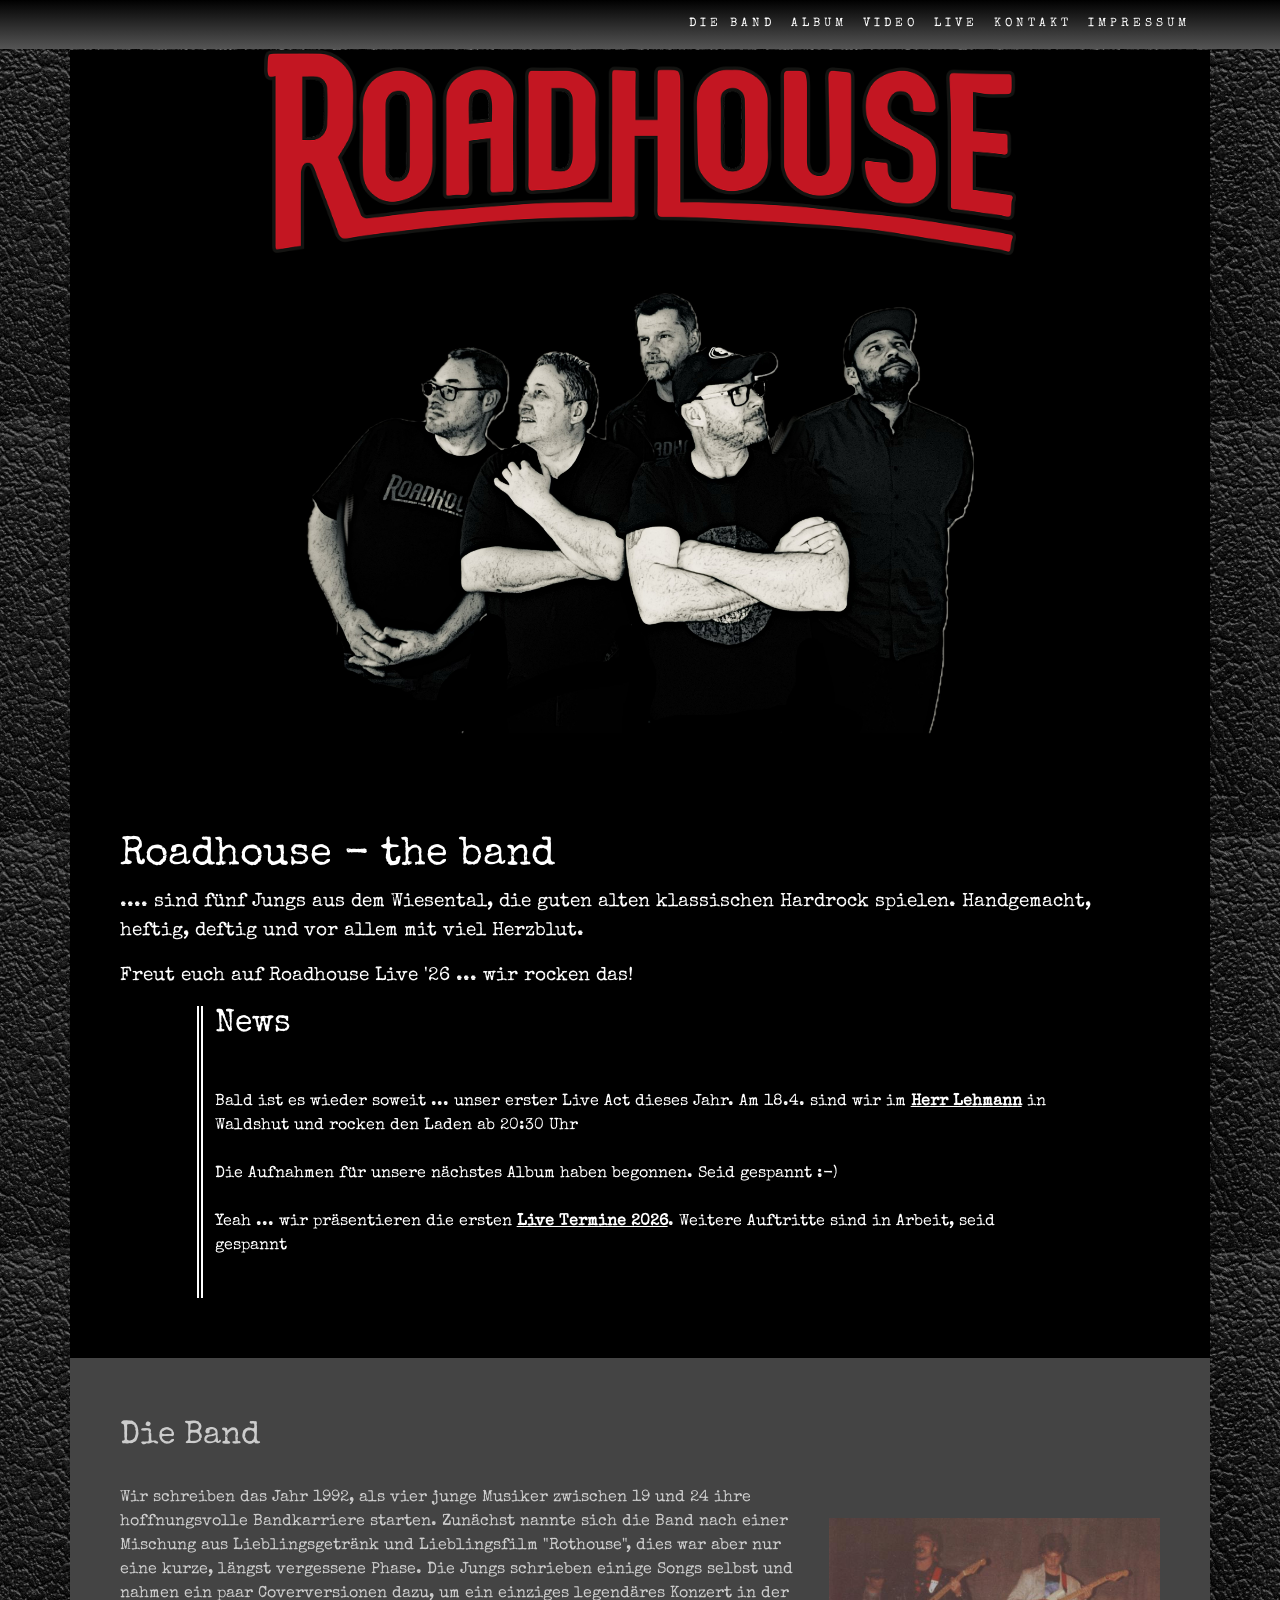
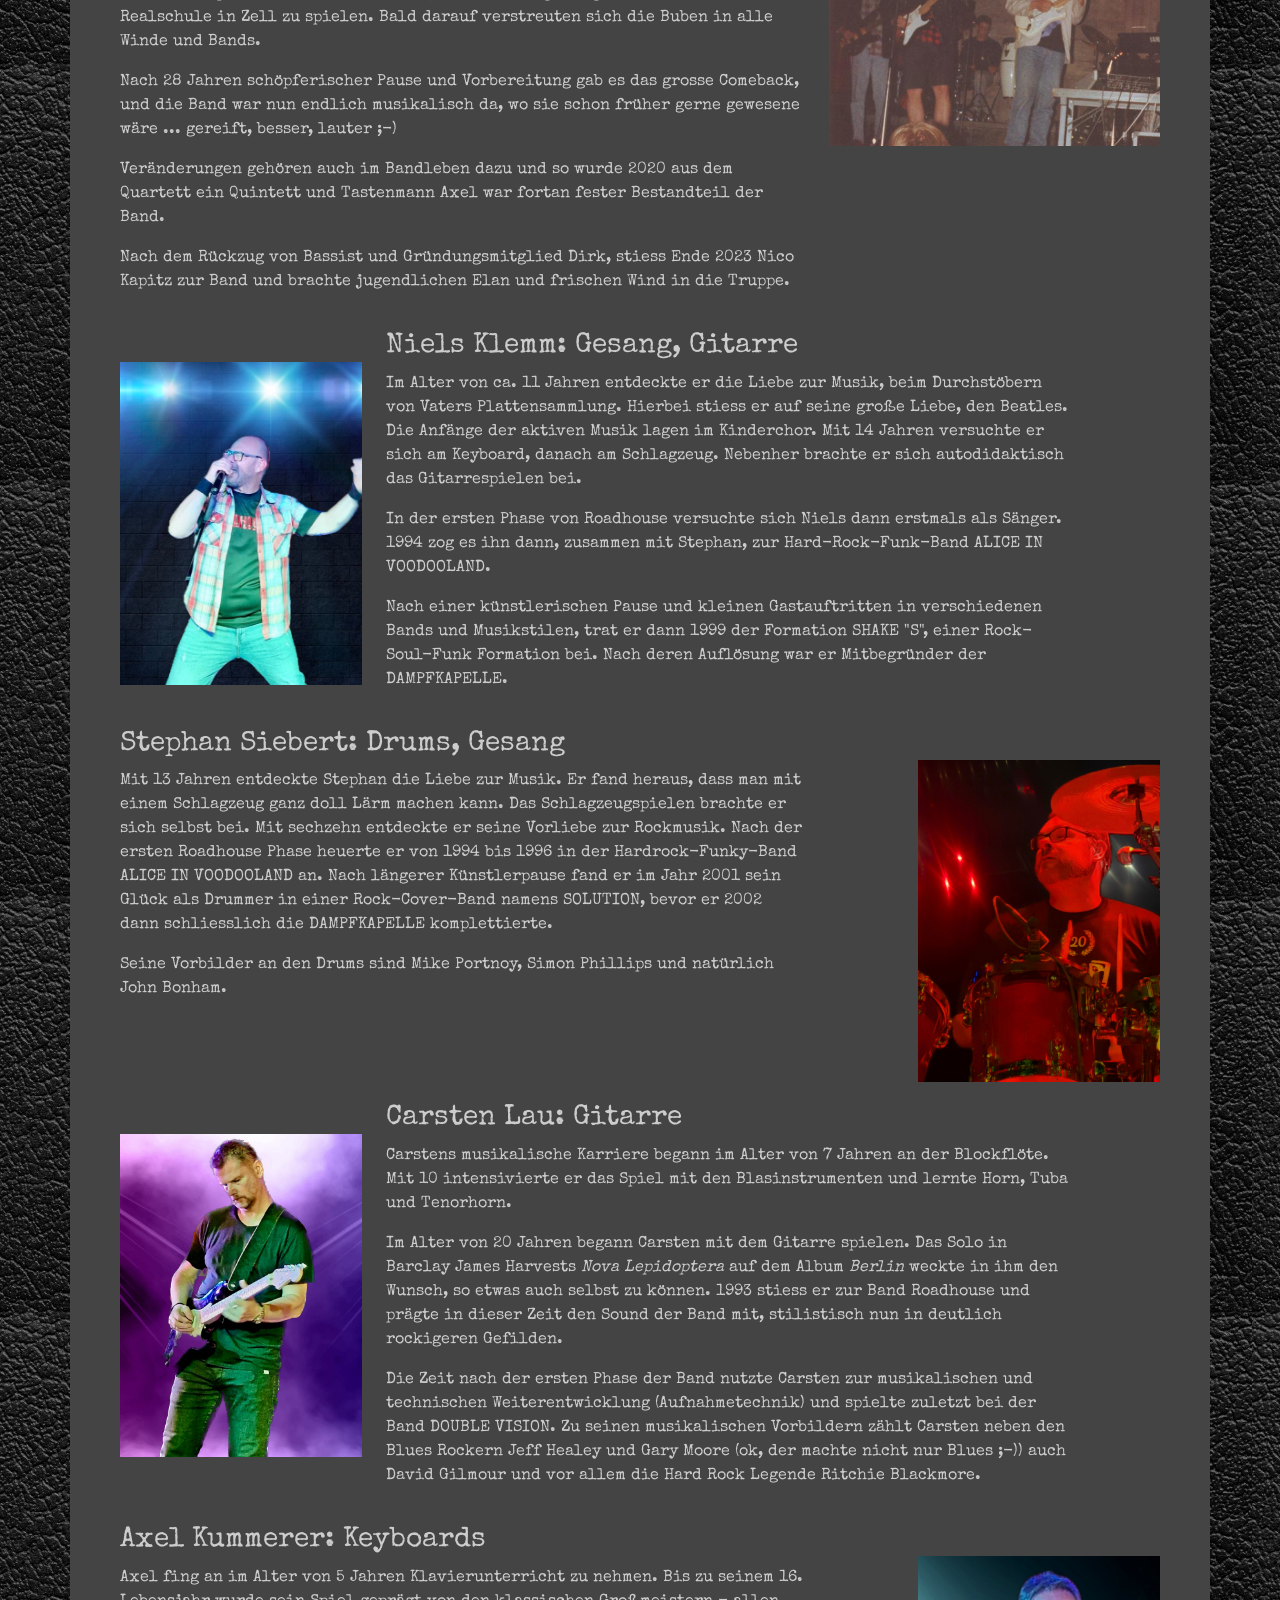
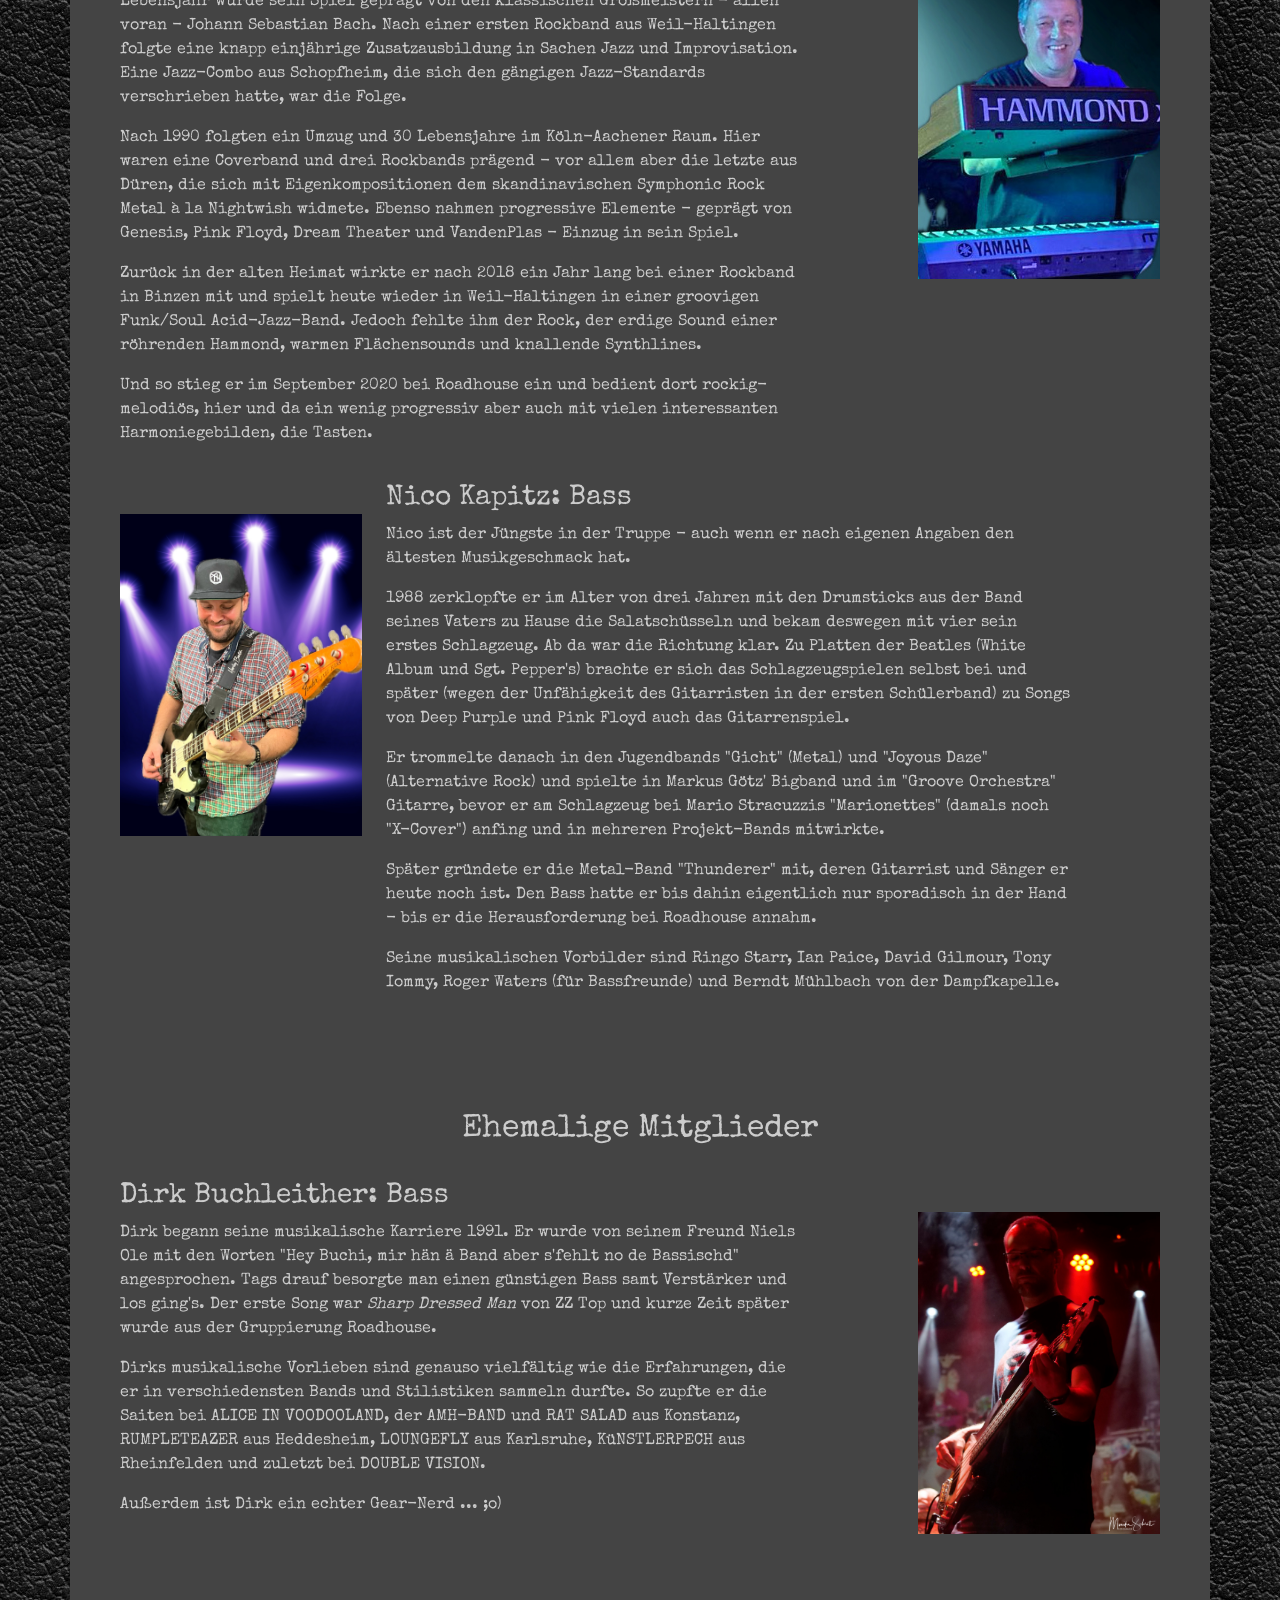
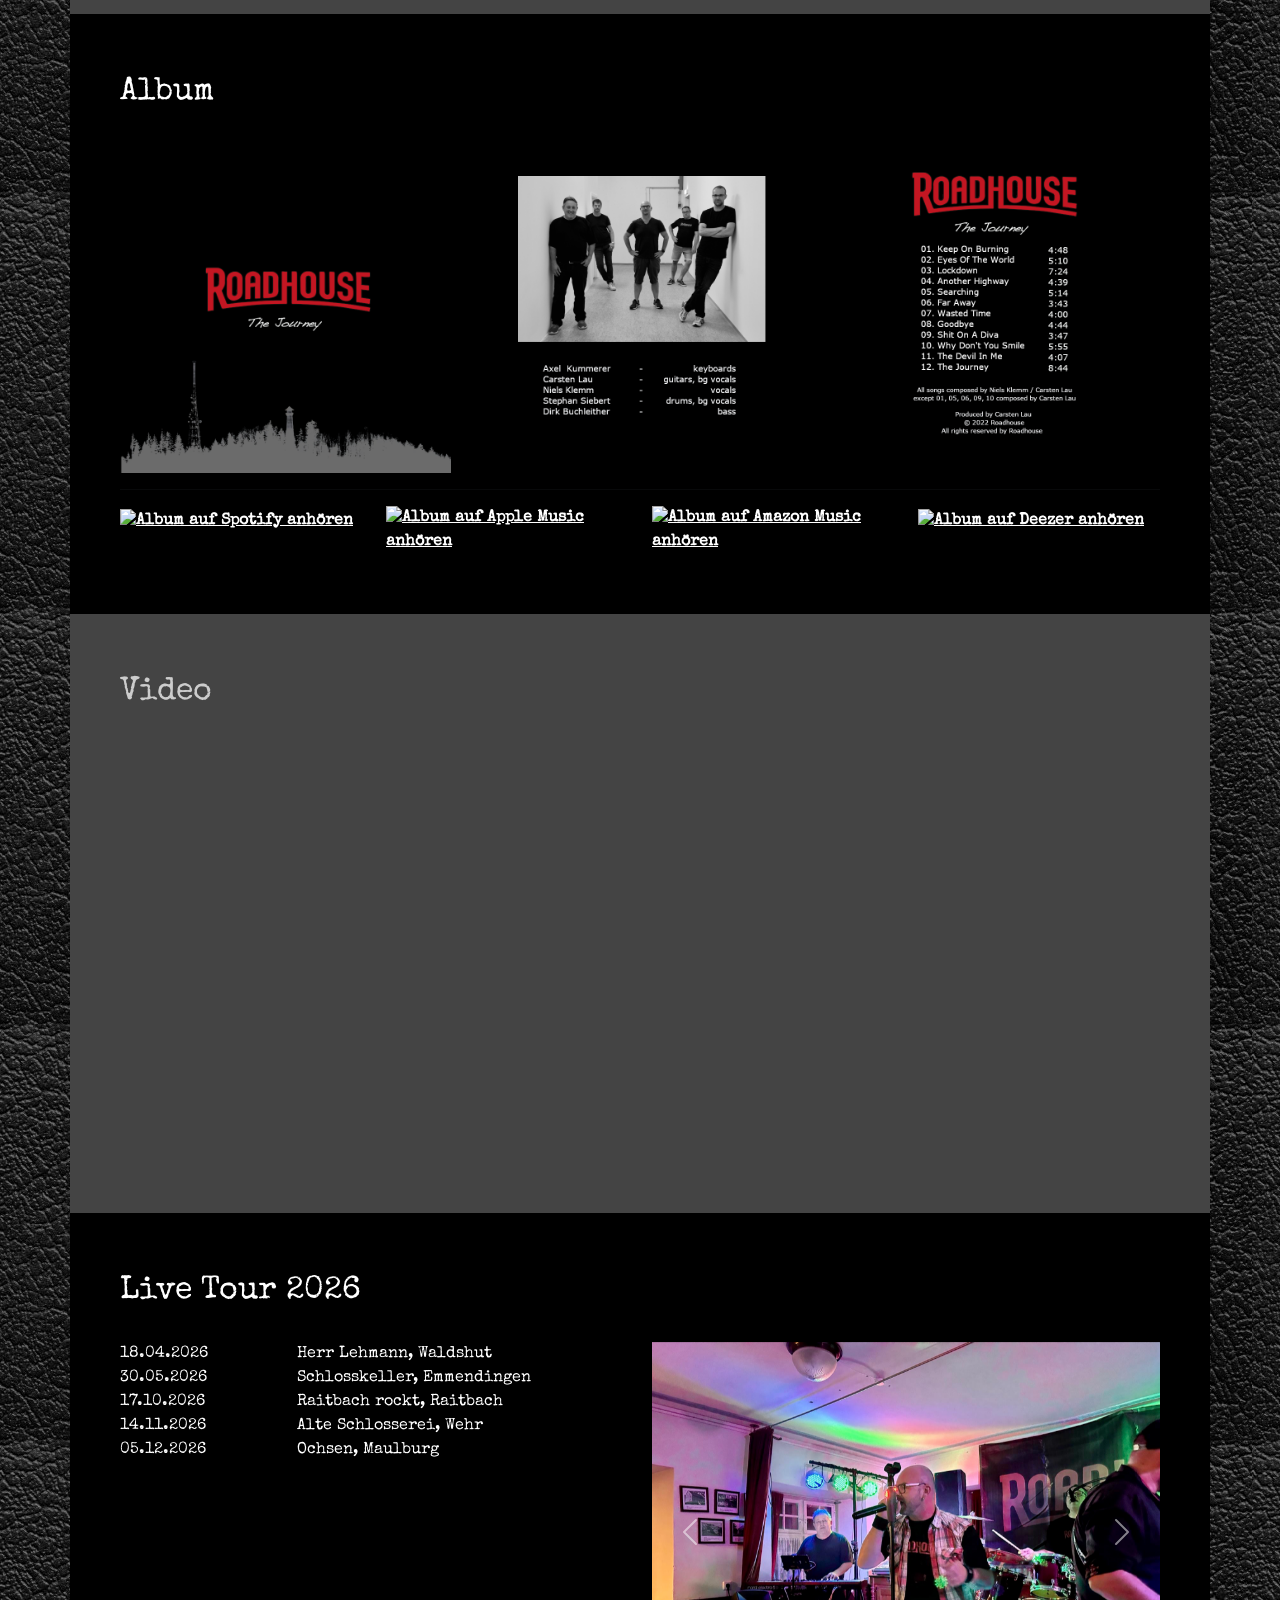
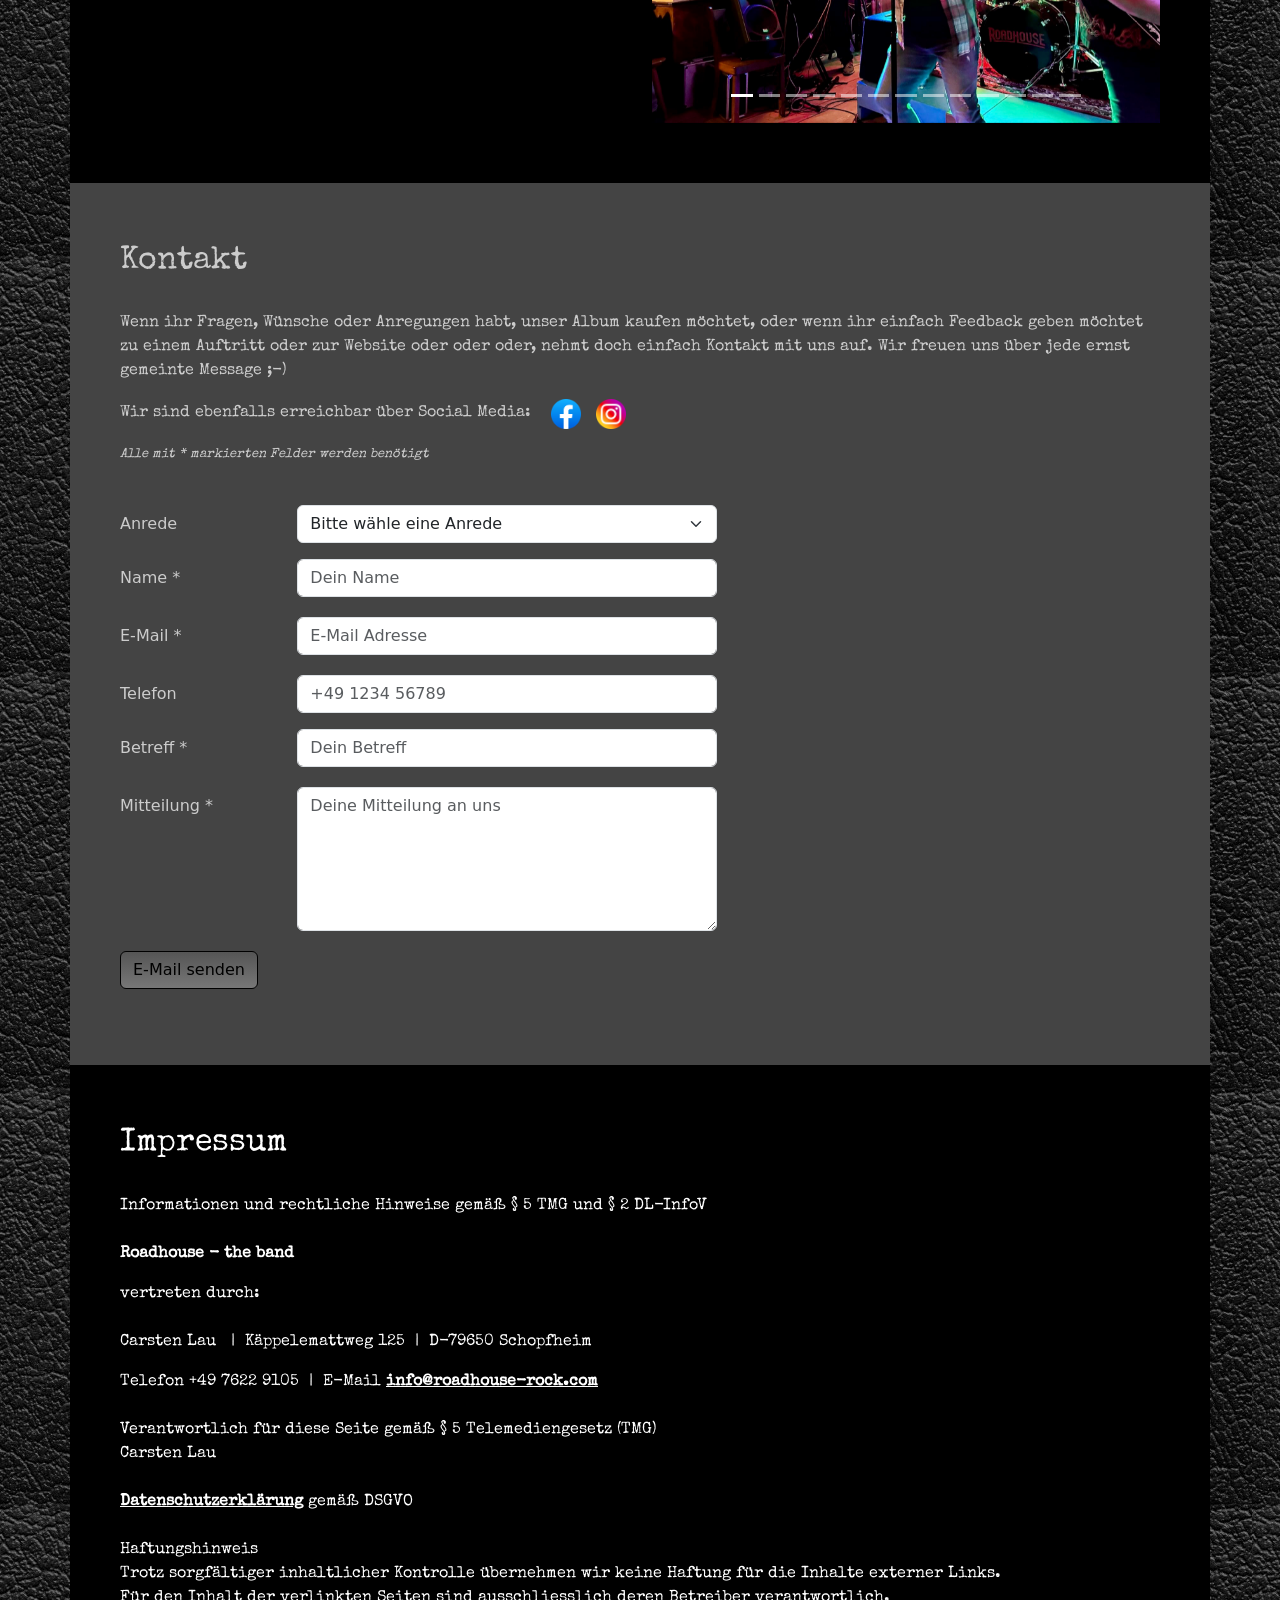
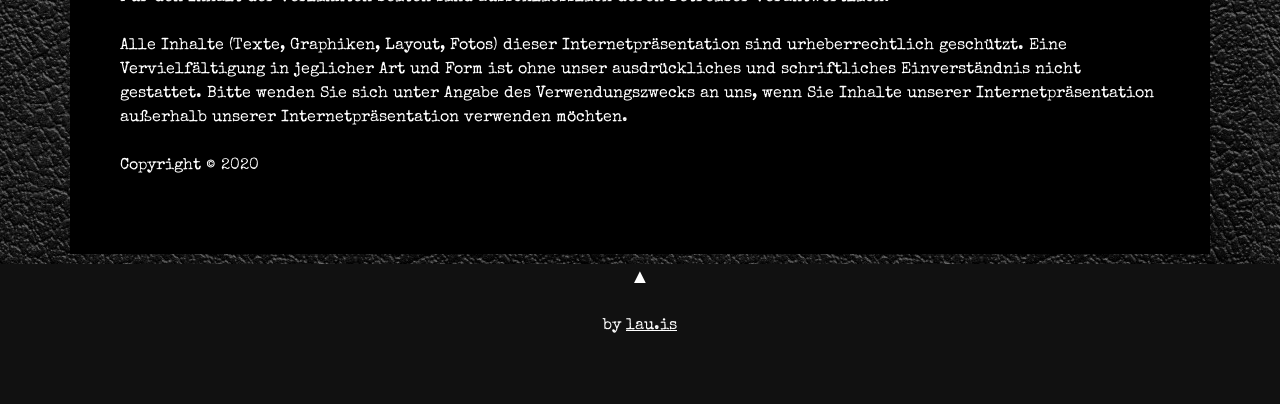
==== commit 9b151805: "update new jquery, bootstrap versions" ====
--- a/index.html
+++ b/index.html
@@ -1,553 +1,1127 @@
-
-<!DOCTYPE html>
+<!doctype html>
 <html lang="de">
-<head>
-  	<title>Roadhouse - the band</title>
-  	<meta charset="UTF-8">
-  	<meta content="3 days" name="revisit-after">
-  	<meta name="date-revision-yyyymmdd" content="20170206">
-
-  	<meta name="Content-Language" content="de">
-	<meta name="DCSext.lang" content="de">
-
-	<meta name="robots" value="">
-
-	<meta content="https://www.roadhouse-rock.com/img/Band/og.jpeg" property="og:image">
-	<meta content="... good old rock ..." property="og:description">
-	<meta content="Roadhouse -  the band" property="og:title">
-  	<meta content="http://www.roadhouse-rock.com/" property="og:url">
-
-<link rel="shortcut icon" href="/favicon.ico">
-<link rel="icon" type="image/png" href="/favicon.png" sizes="32x32">
-<link rel="icon" type="image/png" href="/favicon.png" sizes="96x96">
-<link rel="apple-touch-icon" sizes="180x180" href="/apple-touch-icon.png">
-
-  	<meta name="viewport" content="width=device-width, initial-scale=1.0">
-
-	<link rel="stylesheet" href="https://maxcdn.bootstrapcdn.com/bootstrap/3.3.7/css/bootstrap.min.css" integrity="sha384-BVYiiSIFeK1dGmJRAkycuHAHRg32OmUcww7on3RYdg4Va+PmSTsz/K68vbdEjh4u" crossorigin="anonymous">
-	<link href="https://fonts.googleapis.com/css2?family=Special+Elite&display=swap" rel="stylesheet">
-  	<link rel="stylesheet" href="./libs/site.css" type="text/css">
-
-
-</head>
-<!-- Google tag (gtag.js) -->
-<script async src="https://www.googletagmanager.com/gtag/js?id=G-NKFCQJ8J8R"></script>
-<script>
-  window.dataLayer = window.dataLayer || [];
-  function gtag(){dataLayer.push(arguments);}
-  gtag('js', new Date());
-
-  gtag('config', 'G-NKFCQJ8J8R');
-</script>
-<body>
-	<div id="start"></div>
-	<nav class="navbar navbar-default navbar-fixed-top">
-		<div class="container">
-	    	<div class="navbar-header">
-	      		<button type="button" class="navbar-toggle" data-toggle="collapse" data-target="#myNavbar">
-	        		<span class="icon-bar"></span>
-	        		<span class="icon-bar"></span>
-	        		<span class="icon-bar"></span>
-	      		</button>
-
-	    	</div>
-	    	<div class="collapse navbar-collapse" id="myNavbar">
-	      		<ul class="nav navbar-nav navbar-right">
-	        		<!--<li><a href="#start">MUSIK & NEWS</a></li>-->
-	        		<li><a href="#about">DIE BAND</a></li>
-					<li><a href="#album">ALBUM</a></li>
-					<li><a href="#video">VIDEO</a></li>
-	        		<li><a href="#live">LIVE</a></li>
-	        		<li><a href="#contact">KONTAKT</a></li>
-	        		<li><a href="#impressum">IMPRESSUM</a></li>
-	     		</ul>
-	    	</div>
-	  	</div>
-	</nav>
-
-	<div class="container content-container head  ">
-  		<div class="row">
-  			<div class="col-md-offset-2 col-md-8 col-xs-12">
-  				<picture>
-  					<source srcset="./img/logo_simple.png" media="(min-width: 992px)">
-  					<source srcset="./img/logo_simple.png" media="(min-width: 768px)">
-  					<img src="./img/logo_simple.png">
-  			</div>
-		</div>
-  		<div class="row">
-  			<div class="col-md-offset-2 col-md-8 col-xs-12">
-  				<div >
-  					<img src="img/Band/rh_350x204_vignette.jpeg">
-				</div>
-			</div>
-		</div>
-	</div>
-
-	<div id="home" class="container content-container ">
-		<div class="row">
-			<div class="col-md-12 col-xs-12">
-				<h3>Roadhouse - the band </h3>
-				<p class="subheader">.... sind f&uuml;nf Jungs aus dem Wiesental, die guten alten klassischen Hardrock spielen. Handgemacht, heftig, deftig und vor allem mit viel Herzblut.</p>
-				<p class="subheader">Freut euch auf Roadhouse Live '26 ... wir rocken das!</p>
-			</div>
-		</div>
-
-		<div class="row ">
-  			<div class="stripe col-md-10 col-md-offset-1">
-				<h4>News</h4>
-  					<div class="row">
-  						<div class="col-md-12">
-  							<ul class="news">
-  								<li>Bald ist es wieder soweit ... unser erster Live Act dieses Jahr. Am 18.4. sind wir im <a href="https://herrlehmannwt.de/">Herr Lehmann</a> in Waldshut und rocken den Laden ab 20:30 Uhr</li>
-  								<li>Die Aufnahmen für unsere nächstes Album haben begonnen. Seid gespannt :-)</li>
-	  							<li>Yeah ... wir präsentieren die ersten <a href="#live">Live Termine 2026</a>. Weitere Auftritte sind in Arbeit, seid gespannt</li>
-  							</ul>
-  						</div>
-  					</div>
-
-				<!-- Go to www.addthis.com/dashboard to customize your tools --> <div class="addthis_inline_share_toolbox "></div>
-
-			</div>
-		</div>
-
-	</div>
-
-	<div id="about" class="container content-container bg-grey">
-  		<h2>Die Band</h2>
-		 <div class="row hidden-md hidden-lg">
-		 </div>
-		 <div class="row aLittleSpace">
-		 	<div class="col-xs-12 col-md-8">
-				<p>
-					Wir schreiben das Jahr 1992, als vier junge Musiker zwischen 19 und 24  ihre hoffnungsvolle Bandkarriere starten. Zunächst nannte sich die Band nach einer Mischung aus Lieblingsgetr&auml;nk und Lieblingsfilm "Rothouse", dies war aber nur eine kurze, längst vergessene Phase. Die Jungs schrieben einige Songs selbst und nahmen ein paar Coverversionen dazu, um ein einziges legend&auml;res Konzert in der Realschule in Zell zu spielen. Bald darauf verstreuten sich die Buben in alle Winde und Bands.
-				</p>
-				<p>
-					Nach 28 Jahren sch&ouml;pferischer Pause und Vorbereitung gab es das grosse Comeback, und die Band war nun endlich musikalisch da, wo sie schon fr&uuml;her gerne gewesene w&auml;re ... gereift, besser, lauter ;-)
-				</p>
-				<p>
-					Veränderungen gehören auch im Bandleben dazu und so wurde 2020 aus dem Quartett ein Quintett und Tastenmann Axel war fortan fester Bestandteil der Band.
-				</p>
-				<p>
-					Nach dem Rückzug von Bassist und Gründungsmitglied Dirk, stiess Ende 2023 Nico Kapitz zur Band und brachte jugendlichen Elan und frischen Wind in die Truppe.
-				</p>
-			</div>
-<div class="col-xs-12 col-md-4">
-		 		<img src="img/roadhouse_1992.png">
-		 	</div>
-		</div>
-		<div class="row ">
-			&nbsp;
-		 </div>
-		<div class="row aLittleSpace">
-			<div class="col-md-3 hidden-xs hidden-sm"><img src="./img/Band/Niels.jpeg" class="content-image"></div>
-			<div class="col-md-8  col-xs-12">
-  				<h4>Niels Klemm: Gesang, Gitarre</h4>
- 			<div class=" hidden-md hidden-lg"><img src="./img/Band/Niels_small.jpeg" class="content-image-small"></div>
-
-  				<p>
-  					Im Alter von ca. 11 Jahren entdeckte er die Liebe zur Musik, beim Durchst&ouml;bern von Vaters Plattensammlung. Hierbei stiess er auf seine gro&szlig;e Liebe, den Beatles.
-Die Anf&auml;nge der aktiven Musik lagen im Kinderchor!!! Mit 14 Jahren versuchte er sich am Keyboard, danach am Schlagzeug. Nebenher brachte er sich autodidaktisch das Gitarrespielen bei.
-
-In der ersten Phase von Roadhouse versuchte sich Niels dann erstmals als S&auml;nger. 1994 zog es ihn dann, zusammen mit Stephan, zur Hard-Rock-Funk-Band ALICE IN VOODOOLAND. </p>
-<p>Nach einer k&uuml;nstlerischen Pause und kleinen Gastauftritten in verschiedenen Bands und Musikstilen, trat er dann 1999 der Formation SHAKE "S", einer Rock-Soul-Funk Formation bei.
-
-Nach deren Aufl&ouml;sung war er Mitbegr&uuml;nder der DAMPFKAPELLE.
-  				</p>
-  			</div>
-
-		</div>
-  		<div class="row aLittleSpace">
-  			<div class="col-md-8 col-xs-12">
-  				<h4>Stephan Siebert: Drums, Gesang</h4>
-<div class="hidden-md hidden-lg"><img src="./img/Band/Stephan_small.jpeg" class="content-image-small"></div>
-  				<p>
-  					Mit 13 Jahren entdeckte Stephan die Liebe zur Musik. Er fand heraus, dass man mit einem Schlagzeug ganz doll L&auml;rm machen kann. Das Schlagzeugspielen brachte er sich selbst bei. Mit sechzehn entdeckte er seine Vorliebe zur Rockmusik. Nach der ersten Roadhouse Phase heuerte er von 1994 bis 1996 in der Hardrock-Funky-Band ALICE IN VOODOOLAND an. Nach l&auml;ngerer K&uuml;nstlerpause fand er im Jahr 2001 sein Gl&uuml;ck als Drummer in einer Rock-Cover-Band namens SOLUTION, bevor er 2002 dann schliesslich die DAMPFKAPELLE komplettierte.
-  				</p>
-  				<p>
-  					Seine Vorbilder an den Drums sind Mike Portnoy, Simon Phillips und nat&uuml;rlich John Bonham.
-  				</p>
-  			</div>
-			<div class="col-md-1 hidden-xs hidden-sm"></div>
-  			<div class="col-md-3 hidden-xs hidden-sm"><img src="./img/Band/Stephan.jpeg" class=""></div>
-
-
-		</div>
-		<div class="row aLittleSpace">
-			<div class="col-md-3 hidden-xs hidden-sm"><img src="./img/Band/Carsten.jpeg" class="content-image"></div>
-  			<div class="col-md-8  col-xs-12">
-  				<h4>Carsten Lau: Gitarre</h4>
-  				<div class="hidden-md hidden-lg"><img src="./img/Band/Carsten_small.jpeg" class="content-image-small"></div>
-
-  				<p>
-  					Carstens musikalische Karriere begann im Alter von 7 Jahren an der Blockfl&ouml;te. Mit 10 intensivierte er das Spiel mit den Blasinstrumenten und lernte Horn, Tuba und Tenorhorn.
-  				</p>
-  				<p>
-  					Im Alter von 20 Jahren begann Carsten mit dem Gitarre spielen. Das Solo in Barclay James Harvests <i>Nova Lepidoptera</i> auf dem Album <i>Berlin</i> weckte in ihm den Wunsch, so etwas auch selbst zu k&ouml;nnen.
-  					1993 stiess er zur Band Roadhouse und pr&auml;gte in dieser Zeit den Sound der Band mit, stilistisch nun in deutlich rockigeren Gefilden.
-  				</p>
-  				<p>
-  					Die Zeit nach der ersten Phase der Band nutzte Carsten zur musikalischen und technischen Weiterentwicklung (Aufnahmetechnik) und spielte zuletzt bei der Band DOUBLE VISION.
-  					Zu seinen musikalischen Vorbildern z&auml;hlt Carsten neben den Blues Rockern Jeff Healey und Gary Moore (ok, der machte nicht nur Blues ;-)) auch David Gilmour und vor allem die Hard Rock Legende Ritchie Blackmore.
-  				</p>
-  			</div>
-		</div>
-
-		<div class="row aLittleSpace">
-  			<div class="col-md-8  col-xs-12">
-  				<h4>Axel Kummerer: Keyboards</h4>
-  				<div class="hidden-md hidden-lg"><img src="./img/Band/Axel_small.jpeg" class="content-image-small"></div>
-
-  				<p>
-  					Axel fing an im Alter von 5 Jahren Klavierunterricht zu nehmen. Bis zu seinem 16. Lebensjahr wurde sein Spiel
-  					gepr&auml;gt von den klassischen Gro&szlig;meistern - allen voran - Johann Sebastian Bach. Nach einer ersten Rockband aus Weil-Haltingen
-  					folgte eine knapp einj&auml;hrige Zusatzausbildung in Sachen Jazz und Improvisation. Eine Jazz-Combo aus Schopfheim, die sich den g&auml;ngigen Jazz-Standards verschrieben hatte, war die Folge.
-				</p>
-  				<p>
-  					Nach 1990 folgten ein Umzug und 30 Lebensjahre im K&ouml;ln-Aachener Raum. Hier waren eine Coverband und drei Rockbands pr&auml;gend - vor allem aber die letzte aus D&uuml;ren, die sich mit Eigenkompositionen dem skandinavischen Symphonic Rock Metal &agrave; la Nightwish widmete. Ebenso nahmen progressive Elemente - gepr&auml;gt von Genesis, Pink Floyd, Dream Theater und VandenPlas - Einzug in sein Spiel.
-				</p>
-				<p>
-					Zur&uuml;ck in der alten Heimat wirkte er nach 2018 ein Jahr lang bei einer Rockband in Binzen mit und spielt heute wieder in Weil-Haltingen in einer groovigen Funk/Soul Acid-Jazz-Band. Jedoch fehlte ihm der Rock, der erdige Sound einer r&ouml;hrenden Hammond, warmen Fl&auml;chensounds und knallende Synthlines.
-				</p>
-				<p>
-					Und so stieg er im September 2020 bei Roadhouse ein und bedient dort rockig-melodi&ouml;s, hier und da ein wenig progressiv aber auch mit vielen interessanten Harmoniegebilden, die Tasten.
-				</p>
-  			</div>
-  			<div class="col-md-1 hidden-xs hidden-sm"></div>
-  			<div class="col-md-3 hidden-xs hidden-sm"><img src="./img/Band/Axel.jpeg" class=""></div>
-		</div>
-
-<div  id="Nico" class="row aLittleSpace">
-			<div class="col-md-3 hidden-xs hidden-sm"><img src="./img/Band/Nico.jpeg" class="content-image"></div>
-  			<div class="col-md-8  col-xs-12">
-  				<h4>Nico Kapitz: Bass</h4>
-  				<div class="hidden-md hidden-lg"><img src="./img/Band/Nico_small.jpeg" class="content-image-small"></div>
-
-  				<p>
-  					Nico ist der Jüngste in der Truppe - auch wenn er nach eigenen Angaben den ältesten Musikgeschmack hat.
-				</p>
-				<p>
-					1988 zerklopfte er im Alter von drei Jahren mit den Drumsticks aus der Band seines Vaters zu Hause die Salatschüsseln und bekam deswegen mit vier sein erstes Schlagzeug. Ab da war die Richtung klar.
-					Zu Platten der Beatles (White Album und Sgt. Pepper‘s) brachte er sich das Schlagzeugspielen selbst bei und später (wegen der Unfähigkeit des Gitarristen in der ersten Schülerband) zu Songs von Deep Purple und Pink Floyd auch das Gitarrenspiel.
-				</p>
-				<p>
-					Er trommelte danach in den Jugendbands „Gicht“ (Metal) und „Joyous Daze“ (Alternative Rock) und spielte in Markus Götz‘ Bigband und im „Groove Orchestra“ Gitarre, bevor er am Schlagzeug bei Mario Stracuzzis „Marionettes“ (damals noch „X-Cover“) anfing und in mehreren Projekt-Bands mitwirkte.
-				</p>
-				<p>
-					Später gründete er die Metal-Band „Thunderer“ mit, deren Gitarrist und Sänger er heute noch ist. Den Bass hatte er bis dahin eigentlich nur sporadisch in der Hand - bis er die Herausforderung bei Roadhouse annahm.
-				</p>
-				<p>
-					Seine musikalischen Vorbilder sind Ringo Starr, Ian Paice, David Gilmour, Tony Iommy, Roger Waters (für Bassfreunde) und Berndt Mühlbach von der Dampfkapelle.
-				</p>
-  			</div>
-		</div>
-
-
-		<div class="row aLittleTopSpaceAndCenter">
-			<h2>*  Ehemalige Mitglieder *</h2>
-		</div>
-
-		<div class="row aLittleSpace">
-
-  			<div class="col-md-8  col-xs-12">
-  				<h4>Dirk Buchleither: Bass</h4>
- 			<div class=" hidden-md hidden-lg"><img src="./img/Band/Dirk_small.jpeg" class="content-image-small"></div>
-
-  				<p>
-  					Dirk begann seine musikalische Karriere 1991. Er wurde von seinem Freund Niels Ole mit den Worten "Hey Buchi, mir h&auml;n &auml; Band aber s'fehlt no de Bassischd" angesprochen. Tags drauf besorgte man einen g&uuml;nstigen Bass samt Verst&auml;rker und los ging's. Der erste Song war <span style="font-style: italic">Sharp Dressed Man</span> von ZZ Top und kurze Zeit sp&auml;ter wurde aus der Gruppierung Roadhouse.
-  				</p>
-  				<p>
-  					Dirks musikalische Vorlieben sind genauso vielf&auml;ltig wie die Erfahrungen, die er in verschiedensten Bands und Stilistiken sammeln durfte. So zupfte er die Saiten bei ALICE IN VOODOOLAND, der AMH-BAND und RAT SALAD aus Konstanz, RUMPLETEAZER aus Heddesheim, LOUNGEFLY aus Karlsruhe, K&uuml;NSTLERPECH aus Rheinfelden und zuletzt bei DOUBLE VISION.
-  				</p>
-  				<p>
-	  				Au&szlig;erdem ist Dirk ein echter Gear-Nerd ... ;o)
-  				</p>
-  			</div>
-						<div class="col-md-1 hidden-xs hidden-sm"></div>
-
-			<div class="col-md-3 hidden-xs hidden-sm"><img src="./img/Band/Dirk.jpeg" class="content-image"></div>
-
-
-		</div>
-
-
-	</div>
-
-<div id="album" class="container content-container">
-  		<h2>Album</h2>
-  		<div class="row">
-  			<div class="col-md-4  col-xs-12">
-  				<img src="img/album/journey_cover.png">
-			</div>
-			<div class="col-md-4  col-xs-12">
-				<img src="img/album/journey_middle.png">
-			</div>
-			<div class="col-md-4  col-xs-12">
-				<img src="img/album/journey_back.png">
-			</div>
-		</div>
-<div class="row">
-			<div class="col-md-12  col-xs-12">
-				<hr>
-			</div>
-</div>
-		<div class="row" style="background-color: #fff">
-			<div class="col-md-3  col-xs-12">
-				<a href="https://open.spotify.com/album/3LXmioOluv8T8MYeOEJ7dj?si=pFX04t5HR1GnGV2706FZ5A">
-					<img src="http://www.roadhouse-rock.com/img/streamingLogos/listen-spotify.png" height="80px">
-				</a>
-			</div>
-<div class="col-md-3  col-xs-12">
-				<a href="https://music.apple.com/de/album/the-journey/1743909129" >
-					<img src="http://www.roadhouse-rock.com/img/streamingLogos/listen-applemusic.webp" height="80px">
-				</a>
-			</div>
-<div class="col-md-3  col-xs-12">
-				<a href="https://music.amazon.de/albums/B0D2Z729G8">
-					<img src="http://www.roadhouse-rock.com/img/streamingLogos/amazon-music.png" height="80px">
-				</a>
-			</div>
-<div class="col-md-3  col-xs-12">
-				<a href="https://deezer.page.link/M7Xt8WP3yhtQYf1A9">
-					<img src="http://www.roadhouse-rock.com/img/streamingLogos/listen-deezer.png" height="75px" style="padding-top: 5px">
-				</a>
-			</div>
-		</div>
-</div>
-
-<div id="video" class="container content-container bg-grey">
-		<h2>VIDEO</h2>
-  		<div class="row ">
-  			<div class="col-md-offset-2 col-md-8 col-xs-12">
-  				<div class="responsive-video">
-  					<iframe style=""  src="https://www.youtube.com/embed/SaT6hlaLeig" title="YouTube video player" frameborder="0" allow="accelerometer; autoplay; clipboard-write; encrypted-media; gyroscope; picture-in-picture" allowfullscreen></iframe>
-				</div>
-			</div>
-		</div>
-</div>
-
-		<div id="live" class="container content-container gowhite">
-			<h2>Live Tour 2026</h2>
-			<div class="row">
-				<div class="col-md-6  col-xs-12">
-					<div class="row">
-						<div class="col-md-4  col-xs-6">18.04.2026</div>
-						<div class="col-md-6  col-xs-6">Herr Lehmann, Waldshut</div>
-					</div>
-					<div class="row">
-						<div class="col-md-4  col-xs-6">30.05.2026</div>
-						<div class="col-md-6  col-xs-6">Schlosskeller, Emmendingen</div>
-					</div>
-					<div class="row">
-						<div class="col-md-4  col-xs-6">17.10.2026</div>
-						<div class="col-md-6  col-xs-6">Raitbach rockt, Raitbach</div>
-					</div>
-					<div class="row">
-						<div class="col-md-4  col-xs-6">14.11.2026</div>
-						<div class="col-md-6  col-xs-6">Alte Schlosserei, Wehr</div>
-					</div>
-					<div class="row">
-						<div class="col-md-4  col-xs-6">05.12.2026</div>
-						<div class="col-md-6  col-xs-6">Ochsen, Maulburg</div>
-					</div>
-				</div>
-				<div class="col-md-6  col-xs-12">
-					<div id="carousel-example-generic" class="carousel slide" data-ride="carousel">
-					  <ol class="carousel-indicators">
-
-					    <li data-target="#carousel-example-generic" data-slide-to="1" class="active"></li>
-					    <li data-target="#carousel-example-generic" data-slide-to="2"></li>
-						<li data-target="#carousel-example-generic" data-slide-to="3"></li>
-					    <li data-target="#carousel-example-generic" data-slide-to="4"></li>
-						<li data-target="#carousel-example-generic" data-slide-to="5"></li>
-					    <li data-target="#carousel-example-generic" data-slide-to="6"></li>
-						<li data-target="#carousel-example-generic" data-slide-to="7"></li>
-						<li data-target="#carousel-example-generic" data-slide-to="8"></li>
-						<li data-target="#carousel-example-generic" data-slide-to="9"></li>
-						<li data-target="#carousel-example-generic" data-slide-to="10"></li>
-						<li data-target="#carousel-example-generic" data-slide-to="11"></li>
-						<li data-target="#carousel-example-generic" data-slide-to="12"></li>
-						<li data-target="#carousel-example-generic" data-slide-to="13"></li>
-					  </ol>
-
-					  <div class="carousel-inner" role="listbox">
-					    <div class="item">
-					      	<img src="./img/galerie/k2.png" alt="Krone 23.03.2024">
-					    </div>
-					    <div class="item">
-					      	<img src="./img/galerie/k4.png" alt="Krone 23.03.2024">
-					    </div>
-						<div class="item ">
-					      	<img src="./img/galerie/k1.png" alt="Krone 23.03.2024">
-					    </div>
-						<div class="item ">
-					      	<img src="./img/galerie/k3.png" alt="Krone 23.03.2024">
-					    </div>
-						<div class="item ">
-					      	<img src="./img/galerie/s6.png" alt="Alte Schlosserei 27.04.2024">
-					    </div>
-						<div class="item ">
-					      	<img src="./img/galerie/s2.png" alt="Alte Schlosserei 27.04.2024">
-					    </div>
-						<div class="item ">
-					      	<img src="./img/galerie/s3.png" alt="Alte Schlosserei 27.04.2024">
-					    </div>
-						<div class="item ">
-					      	<img src="./img/galerie/s5.png" alt="Alte Schlosserei 27.04.2024">
-					    </div>
-						<div class="item ">
-					      	<img src="./img/galerie/s1.png" alt="Alte Schlosserei 27.04.2024">
-					    </div>
-						<div class="item ">
-					      	<img src="./img/galerie/s7.png" alt="Alte Schlosserei 27.04.2024">
-					    </div>
-						<div class="item active">
-					      	<img src="./img/galerie/v1.jpg" alt="Café Verkehrt 30.11.2024">
-					    </div>
-						<div class="item ">
-					      	<img src="./img/galerie/v2.jpg" alt="Café Verkehrt 30.11.2024">
-					    </div>
-						<div class="item ">
-					      	<img src="./img/galerie/v3.jpg" alt="Café Verkehrt 30.11.2024">
-					    </div>
-					  </div>
-
-					  <a class="left carousel-control" href="#carousel-example-generic" role="button" data-slide="prev">
-					    <span class="glyphicon glyphicon-chevron-left" aria-hidden="true"></span>
-					    <span class="sr-only">Previous</span>
-					  </a>
-					  <a class="right carousel-control" href="#carousel-example-generic" role="button" data-slide="next">
-					    <span class="glyphicon glyphicon-chevron-right" aria-hidden="true"></span>
-					    <span class="sr-only">Next</span>
-					  </a>
-					</div>
-				</div>
-			</div>
-		</div>
-
-	<div id="contact" class="container content-container bg-grey">
-  		<h2>Kontakt</h2>
-  		<p>
-  			Wenn ihr Fragen, W&uuml;nsche oder Anregungen habt, unser Album kaufen möchtet, oder wenn ihr einfach Feedback geben m&ouml;chtet zu einem Auftritt oder zur Website oder oder oder, nehmt doch einfach Kontakt mit uns auf.
-			Wir freuen uns &uuml;ber jede ernst gemeinte Message ;-)
-		</p>
-		<p>Wir sind ebenfalls erreichbar &uuml;ber Social Media: <a href="https://www.facebook.com/roadhousewiesental"><img src="img/logo_facebook.png" class="smlogo"></a><a href="https://www.instagram.com/roadhouse_rock/"><img class="smlogo" src="img/logo_instagram.webp"></a></p>
-		<p class="hint">
-			Alle mit * markierten Felder werden ben&ouml;tigt
-		</p>
-  		<form class="form-horizontal" action="./bin/send.php" method="post"  id="contact_form">
-			<fieldset>
-
-				<div class="form-group">
-  					<label class="col-md-2 control-label">Anrede</label>
-    				<div class="col-md-5 selectContainer">
-    					<div class="input-group">
-        					<span class="input-group-addon"><i class="glyphicon glyphicon-user"></i></span>
-    						<select name="state" class="form-control selectpicker" >
-      							<option value=" " >Bitte w&auml;hle eine Anrede</option>
-      							<option>Herr</option>
-      							<option>Frau</option>
-      						</select>
-  						</div>
-					</div>
-				</div>
-
-				<div class="form-group">
-  					<label class="col-md-2 control-label">Name *</label>
-  					<div class="col-md-5 inputGroupContainer">
-  						<div class="input-group">
-  							<span class="input-group-addon"><i class="glyphicon glyphicon-user"></i></span>
-  							<input  name="name" placeholder="Dein Name" class="form-control"  type="text">
-    					</div>
-  					</div>
-				</div>
-
-				<div class="form-group">
-  					<label class="col-md-2 control-label">E-Mail *</label>
-    				<div class="col-md-5 inputGroupContainer">
-    					<div class="input-group">
-        					<span class="input-group-addon"><i class="glyphicon glyphicon-envelope"></i></span>
-  							<input name="mailfrom" placeholder="E-Mail Adresse" class="form-control"  type="text">
-    					</div>
-  					</div>
-				</div>
-
-				<div class="form-group">
-  					<label class="col-md-2 control-label">Telefon</label>
-    				<div class="col-md-5 inputGroupContainer">
-    					<div class="input-group">
-        					<span class="input-group-addon"><i class="glyphicon glyphicon-earphone"></i></span>
-  							<input name="phone" placeholder="+49 1234 56789" class="form-control" type="text">
-    					</div>
-  					</div>
-				</div>
-				<div class="form-group">
-  					<label class="col-md-2 control-label">Betreff *</label>
-    				<div class="col-md-5 inputGroupContainer">
-    					<div class="input-group">
-        					<span class="input-group-addon"><i class="glyphicon glyphicon-tags"></i></span>
-  							<input name="subject" placeholder="Dein Betreff" class="form-control" type="text">
-    					</div>
-  					</div>
-				</div>
-
-				<div class="form-group">
-  					<label class="col-md-2 control-label">Mitteilung *</label>
-    				<div class="col-md-5 inputGroupContainer">
-    					<div class="input-group">
-        					<span class="input-group-addon"><i class="glyphicon glyphicon-pencil"></i></span>
-        					<textarea class="form-control" name="comment" placeholder="Deine Mitteilung an uns"></textarea>
-  						</div>
-  					</div>
-				</div>
-
-
-				<div class="alert alert-success" role="alert" id="success_message">Success <i class="glyphicon glyphicon-thumbs-up"></i> Danke f&uuml;r deine Mitteilung, wir melden uns in K&uuml;rze bei dir.</div>
-
-				<!-- Button -->
-				<div class="form-group">
-  					<div class="col-md-2">
-    					<button type="submit" class="btn btn-warning dv-button" >E-Mail senden </button>
-  					</div>
-				</div>
-			</fieldset>
-		</form>
-	</div>
-
-	<div id="impressum" class="container content-container">
-  		<h2>Impressum</h2>
-  		<p class="">Informationen und rechtliche Hinweise gem&auml;&szlig; &sect; 5 TMG und &sect; 2 DL-InfoV<strong><br> <br>
-  		</strong><strong>Roadhouse - the band</strong></p>
-		<p class="">vertreten durch:<br><br>
-			Carsten Lau &nbsp; |&nbsp; K&auml;ppelemattweg 125&nbsp; | &nbsp;D-79650 Schopfheim
-		</p>
-		<p class="">Telefon +49 7622 9105&nbsp; | &nbsp;E-Mail <span id="cloak90502"><a href="mailto:info@roadhouse-rock.com">info@roadhouse-rock.com</a></span>
- 		<br> <br>
- 		Verantwortlich f&uuml;r diese Seite gem&auml;&szlig; &sect; 5 Telemediengesetz (TMG)<br> Carsten Lau<br><br>
-		<a href="./documents/dsgvo_dv.pdf" target="_blank">Datenschutzerkl&auml;rung</a> gem&auml;&szlig; DSGVO<br><br>
- 		Haftungshinweis<br> Trotz sorgf&auml;ltiger inhaltlicher Kontrolle &uuml;bernehmen wir keine Haftung f&uuml;r die Inhalte externer Links. <br> F&uuml;r den Inhalt der verlinkten Seiten sind ausschliesslich deren Betreiber verantwortlich.<br> <br> Alle Inhalte (Texte, Graphiken, Layout, Fotos) dieser Internetpr&auml;sentation sind urheberrechtlich gesch&uuml;tzt. Eine Vervielf&auml;ltigung in jeglicher Art&nbsp;und Form ist ohne unser ausdr&uuml;ckliches und schriftliches Einverst&auml;ndnis&nbsp;nicht gestattet. Bitte wenden Sie sich unter Angabe des Verwendungszwecks an uns, wenn Sie Inhalte unserer Internetpr&auml;sentation au&szlig;erhalb unserer Internetpr&auml;sentation verwenden m&ouml;chten.<br> <br> Copyright&nbsp;&copy; 2020</p>
-	</div>
-
-	<footer class="container-fluid text-center">
-  		<a href="#start" class="internal" title="To Top">
-    		<span class="glyphicon glyphicon-chevron-up"></span>
-  		</a>
-  		<p>by <a href="http://www.lau-is.de" title="http://www.lau-is.de/">lau.is</a></p>
-
-
-
-	</footer>
-
-
-
-
-
-
-            <!-- Go to www.addthis.com/dashboard to customize your tools --> <script type="text/javascript" src="//s7.addthis.com/js/300/addthis_widget.js#pubid=ra-5559cbe961941ca9"></script>
-
-</body>
-<script src="https://ajax.googleapis.com/ajax/libs/jquery/1.12.4/jquery.min.js"></script>
-<script src="https://maxcdn.bootstrapcdn.com/bootstrap/3.3.7/js/bootstrap.min.js" integrity="sha384-Tc5IQib027qvyjSMfHjOMaLkfuWVxZxUPnCJA7l2mCWNIpG9mGCD8wGNIcPD7Txa" crossorigin="anonymous"></script>
-<script src="https://cdnjs.cloudflare.com/ajax/libs/bootstrap-validator/0.5.3/js/bootstrapValidator.js"></script>
-
-<script src="./libs/site.js"></script>
+    <head>
+        <meta charset="UTF-8" />
+        <title>Roadhouse - the band</title>
+        <meta content="3 days" name="revisit-after" />
+        <meta name="date-revision-yyyymmdd" content="20170206" />
+        <meta name="Content-Language" content="de" />
+        <meta name="DCSext.lang" content="de" />
+        <meta name="robots" content="" />
+        <meta
+            content="https://www.roadhouse-rock.com/img/Band/og.jpeg"
+            property="og:image"
+        />
+        <meta content="... good old rock ..." property="og:description" />
+        <meta content="Roadhouse -  the band" property="og:title" />
+        <meta content="http://www.roadhouse-rock.com/" property="og:url" />
+        <meta name="viewport" content="width=device-width, initial-scale=1.0" />
+
+        <link rel="shortcut icon" href="/favicon.ico" />
+        <link rel="icon" type="image/png" href="/favicon.png" sizes="32x32" />
+        <link rel="icon" type="image/png" href="/favicon.png" sizes="96x96" />
+        <link
+            rel="apple-touch-icon"
+            sizes="180x180"
+            href="/apple-touch-icon.png"
+        />
+        <link
+            href="https://cdn.jsdelivr.net/npm/bootstrap@5.3.8/dist/css/bootstrap.min.css"
+            rel="stylesheet"
+            integrity="sha384-sRIl4kxILFvY47J16cr9ZwB07vP4J8+LH7qKQnuqkuIAvNWLzeN8tE5YBujZqJLB"
+            crossorigin="anonymous"
+        />
+        <link
+            href="https://fonts.googleapis.com/css2?family=Special+Elite&amp;display=swap"
+            rel="stylesheet"
+        />
+        <link rel="stylesheet" href="./libs/site.css" type="text/css" />
+
+        <!-- Google tag (gtag.js) -->
+        <script
+            async
+            src="https://www.googletagmanager.com/gtag/js?id=G-NKFCQJ8J8R"
+        ></script>
+        <script>
+            window.dataLayer = window.dataLayer || [];
+            function gtag() {
+                dataLayer.push(arguments);
+            }
+            gtag('js', new Date());
+            gtag('config', 'G-NKFCQJ8J8R');
+        </script>
+    </head>
+    <body>
+        <div id="start"></div>
+        <nav
+            class="navbar navbar-expand-lg navbar-dark fixed-top"
+            aria-label="Hauptnavigation"
+        >
+            <div class="container">
+                <div class="navbar-header">
+                    <button
+                        type="button"
+                        class="navbar-toggler"
+                        data-bs-toggle="collapse"
+                        data-bs-target="#myNavbar"
+                        aria-controls="myNavbar"
+                        aria-expanded="false"
+                        aria-label="Navigation ein- und ausblenden"
+                    >
+                        <span class="navbar-toggler-icon"></span>
+                    </button>
+                </div>
+                <div class="collapse navbar-collapse" id="myNavbar">
+                    <ul class="navbar-nav ms-auto">
+                        <li class="nav-item">
+                            <a class="nav-link" href="#about">DIE BAND</a>
+                        </li>
+                        <li class="nav-item">
+                            <a class="nav-link" href="#album">ALBUM</a>
+                        </li>
+                        <li class="nav-item">
+                            <a class="nav-link" href="#video">VIDEO</a>
+                        </li>
+                        <li class="nav-item">
+                            <a class="nav-link" href="#live">LIVE</a>
+                        </li>
+                        <li class="nav-item">
+                            <a class="nav-link" href="#contact">KONTAKT</a>
+                        </li>
+                        <li class="nav-item">
+                            <a class="nav-link" href="#impressum">IMPRESSUM</a>
+                        </li>
+                    </ul>
+                </div>
+            </div>
+        </nav>
+
+        <header class="container content-container head">
+            <div class="row">
+                <div class="offset-md-2 col-md-8 col-12">
+                    <picture>
+                        <source
+                            srcset="./img/logo_simple.png"
+                            media="(min-width: 992px)"
+                        />
+                        <source
+                            srcset="./img/logo_simple.png"
+                            media="(min-width: 768px)"
+                        />
+                        <img src="./img/logo_simple.png" alt="Roadhouse Logo" />
+                    </picture>
+                </div>
+            </div>
+            <div class="row">
+                <div class="offset-md-2 col-md-8 col-12">
+                    <div>
+                        <img
+                            src="img/Band/rh_350x204_vignette.jpeg"
+                            alt="Roadhouse Bandfoto"
+                        />
+                    </div>
+                </div>
+            </div>
+        </header>
+
+        <main>
+            <section
+                id="home"
+                class="container content-container"
+                aria-labelledby="home-title"
+            >
+                <div class="row">
+                    <div class="col-12">
+                        <h1 id="home-title">Roadhouse - the band</h1>
+                        <p class="subheader">
+                            .... sind f&uuml;nf Jungs aus dem Wiesental, die
+                            guten alten klassischen Hardrock spielen.
+                            Handgemacht, heftig, deftig und vor allem mit viel
+                            Herzblut.
+                        </p>
+                        <p class="subheader">
+                            Freut euch auf Roadhouse Live '26 ... wir rocken
+                            das!
+                        </p>
+                    </div>
+                </div>
+
+                <div class="row">
+                    <div class="stripe col-md-10 offset-md-1">
+                        <h2>News</h2>
+                        <div class="row">
+                            <div class="col-12">
+                                <ul class="news">
+                                    <li>
+                                        Bald ist es wieder soweit ... unser
+                                        erster Live Act dieses Jahr. Am 18.4.
+                                        sind wir im
+                                        <a href="https://herrlehmannwt.de/"
+                                            >Herr Lehmann</a
+                                        >
+                                        in Waldshut und rocken den Laden ab
+                                        20:30 Uhr
+                                    </li>
+                                    <li>
+                                        Die Aufnahmen für unsere nächstes Album
+                                        haben begonnen. Seid gespannt :-)
+                                    </li>
+                                    <li>
+                                        Yeah ... wir präsentieren die ersten
+                                        <a href="#live">Live Termine 2026</a>.
+                                        Weitere Auftritte sind in Arbeit, seid
+                                        gespannt
+                                    </li>
+                                </ul>
+                            </div>
+                        </div>
+
+                        <div class="addthis_inline_share_toolbox"></div>
+                    </div>
+                </div>
+            </section>
+
+            <section
+                id="about"
+                class="container content-container bg-grey"
+                aria-labelledby="about-title"
+            >
+                <h2 id="about-title">Die Band</h2>
+                <div class="row aLittleSpace">
+                    <div class="col-12 col-md-8">
+                        <p>
+                            Wir schreiben das Jahr 1992, als vier junge Musiker
+                            zwischen 19 und 24 ihre hoffnungsvolle Bandkarriere
+                            starten. Zunächst nannte sich die Band nach einer
+                            Mischung aus Lieblingsgetr&auml;nk und Lieblingsfilm
+                            "Rothouse", dies war aber nur eine kurze, längst
+                            vergessene Phase. Die Jungs schrieben einige Songs
+                            selbst und nahmen ein paar Coverversionen dazu, um
+                            ein einziges legend&auml;res Konzert in der
+                            Realschule in Zell zu spielen. Bald darauf
+                            verstreuten sich die Buben in alle Winde und Bands.
+                        </p>
+                        <p>
+                            Nach 28 Jahren sch&ouml;pferischer Pause und
+                            Vorbereitung gab es das grosse Comeback, und die
+                            Band war nun endlich musikalisch da, wo sie schon
+                            fr&uuml;her gerne gewesene w&auml;re ... gereift,
+                            besser, lauter ;-)
+                        </p>
+                        <p>
+                            Veränderungen gehören auch im Bandleben dazu und so
+                            wurde 2020 aus dem Quartett ein Quintett und
+                            Tastenmann Axel war fortan fester Bestandteil der
+                            Band.
+                        </p>
+                        <p>
+                            Nach dem Rückzug von Bassist und Gründungsmitglied
+                            Dirk, stiess Ende 2023 Nico Kapitz zur Band und
+                            brachte jugendlichen Elan und frischen Wind in die
+                            Truppe.
+                        </p>
+                    </div>
+                    <div class="col-12 col-md-4">
+                        <img
+                            src="img/roadhouse_1992.png"
+                            alt="Roadhouse im Jahr 1992"
+                        />
+                    </div>
+                </div>
+                <div class="row aLittleSpace">
+                    <div class="col-md-3 d-none d-md-block">
+                        <img
+                            src="./img/Band/Niels.jpeg"
+                            class="content-image"
+                            alt="Niels Klemm"
+                        />
+                    </div>
+                    <div class="col-md-8 col-12">
+                        <h3>Niels Klemm: Gesang, Gitarre</h3>
+                        <div class="d-md-none">
+                            <img
+                                src="./img/Band/Niels_small.jpeg"
+                                class="content-image-small"
+                                alt="Niels Klemm"
+                            />
+                        </div>
+
+                        <p>
+                            Im Alter von ca. 11 Jahren entdeckte er die Liebe
+                            zur Musik, beim Durchst&ouml;bern von Vaters
+                            Plattensammlung. Hierbei stiess er auf seine
+                            gro&szlig;e Liebe, den Beatles. Die Anf&auml;nge der
+                            aktiven Musik lagen im Kinderchor. Mit 14 Jahren
+                            versuchte er sich am Keyboard, danach am Schlagzeug.
+                            Nebenher brachte er sich autodidaktisch das
+                            Gitarrespielen bei.
+                        </p>
+                        <p>
+                            In der ersten Phase von Roadhouse versuchte sich
+                            Niels dann erstmals als S&auml;nger. 1994 zog es ihn
+                            dann, zusammen mit Stephan, zur Hard-Rock-Funk-Band
+                            ALICE IN VOODOOLAND.
+                        </p>
+                        <p>
+                            Nach einer k&uuml;nstlerischen Pause und kleinen
+                            Gastauftritten in verschiedenen Bands und
+                            Musikstilen, trat er dann 1999 der Formation SHAKE
+                            "S", einer Rock-Soul-Funk Formation bei. Nach deren
+                            Aufl&ouml;sung war er Mitbegr&uuml;nder der
+                            DAMPFKAPELLE.
+                        </p>
+                    </div>
+                </div>
+                <div class="row aLittleSpace">
+                    <div class="col-md-8 col-12">
+                        <h3>Stephan Siebert: Drums, Gesang</h3>
+                        <div class="d-md-none">
+                            <img
+                                src="./img/Band/Stephan_small.jpeg"
+                                class="content-image-small"
+                                alt="Stephan Siebert"
+                            />
+                        </div>
+                        <p>
+                            Mit 13 Jahren entdeckte Stephan die Liebe zur Musik.
+                            Er fand heraus, dass man mit einem Schlagzeug ganz
+                            doll L&auml;rm machen kann. Das Schlagzeugspielen
+                            brachte er sich selbst bei. Mit sechzehn entdeckte
+                            er seine Vorliebe zur Rockmusik. Nach der ersten
+                            Roadhouse Phase heuerte er von 1994 bis 1996 in der
+                            Hardrock-Funky-Band ALICE IN VOODOOLAND an. Nach
+                            l&auml;ngerer K&uuml;nstlerpause fand er im Jahr
+                            2001 sein Gl&uuml;ck als Drummer in einer
+                            Rock-Cover-Band namens SOLUTION, bevor er 2002 dann
+                            schliesslich die DAMPFKAPELLE komplettierte.
+                        </p>
+                        <p>
+                            Seine Vorbilder an den Drums sind Mike Portnoy,
+                            Simon Phillips und nat&uuml;rlich John Bonham.
+                        </p>
+                    </div>
+                    <div class="col-md-1 d-none d-md-block"></div>
+                    <div class="col-md-3 d-none d-md-block">
+                        <img
+                            src="./img/Band/Stephan.jpeg"
+                            alt="Stephan Siebert"
+                        />
+                    </div>
+                </div>
+                <div class="row aLittleSpace">
+                    <div class="col-md-3 d-none d-md-block">
+                        <img
+                            src="./img/Band/Carsten.jpeg"
+                            class="content-image"
+                            alt="Carsten Lau"
+                        />
+                    </div>
+                    <div class="col-md-8 col-12">
+                        <h3>Carsten Lau: Gitarre</h3>
+                        <div class="d-md-none">
+                            <img
+                                src="./img/Band/Carsten_small.jpeg"
+                                class="content-image-small"
+                                alt="Carsten Lau"
+                            />
+                        </div>
+
+                        <p>
+                            Carstens musikalische Karriere begann im Alter von 7
+                            Jahren an der Blockfl&ouml;te. Mit 10 intensivierte
+                            er das Spiel mit den Blasinstrumenten und lernte
+                            Horn, Tuba und Tenorhorn.
+                        </p>
+                        <p>
+                            Im Alter von 20 Jahren begann Carsten mit dem
+                            Gitarre spielen. Das Solo in Barclay James Harvests
+                            <i>Nova Lepidoptera</i> auf dem Album
+                            <i>Berlin</i> weckte in ihm den Wunsch, so etwas
+                            auch selbst zu k&ouml;nnen. 1993 stiess er zur Band
+                            Roadhouse und pr&auml;gte in dieser Zeit den Sound
+                            der Band mit, stilistisch nun in deutlich rockigeren
+                            Gefilden.
+                        </p>
+                        <p>
+                            Die Zeit nach der ersten Phase der Band nutzte
+                            Carsten zur musikalischen und technischen
+                            Weiterentwicklung (Aufnahmetechnik) und spielte
+                            zuletzt bei der Band DOUBLE VISION. Zu seinen
+                            musikalischen Vorbildern z&auml;hlt Carsten neben
+                            den Blues Rockern Jeff Healey und Gary Moore (ok,
+                            der machte nicht nur Blues ;-)) auch David Gilmour
+                            und vor allem die Hard Rock Legende Ritchie
+                            Blackmore.
+                        </p>
+                    </div>
+                </div>
+
+                <div class="row aLittleSpace">
+                    <div class="col-md-8 col-12">
+                        <h3>Axel Kummerer: Keyboards</h3>
+                        <div class="d-md-none">
+                            <img
+                                src="./img/Band/Axel_small.jpeg"
+                                class="content-image-small"
+                                alt="Axel Kummerer"
+                            />
+                        </div>
+
+                        <p>
+                            Axel fing an im Alter von 5 Jahren Klavierunterricht
+                            zu nehmen. Bis zu seinem 16. Lebensjahr wurde sein
+                            Spiel gepr&auml;gt von den klassischen
+                            Gro&szlig;meistern - allen voran - Johann Sebastian
+                            Bach. Nach einer ersten Rockband aus Weil-Haltingen
+                            folgte eine knapp einj&auml;hrige Zusatzausbildung
+                            in Sachen Jazz und Improvisation. Eine Jazz-Combo
+                            aus Schopfheim, die sich den g&auml;ngigen
+                            Jazz-Standards verschrieben hatte, war die Folge.
+                        </p>
+                        <p>
+                            Nach 1990 folgten ein Umzug und 30 Lebensjahre im
+                            K&ouml;ln-Aachener Raum. Hier waren eine Coverband
+                            und drei Rockbands pr&auml;gend - vor allem aber die
+                            letzte aus D&uuml;ren, die sich mit
+                            Eigenkompositionen dem skandinavischen Symphonic
+                            Rock Metal &agrave; la Nightwish widmete. Ebenso
+                            nahmen progressive Elemente - gepr&auml;gt von
+                            Genesis, Pink Floyd, Dream Theater und VandenPlas -
+                            Einzug in sein Spiel.
+                        </p>
+                        <p>
+                            Zur&uuml;ck in der alten Heimat wirkte er nach 2018
+                            ein Jahr lang bei einer Rockband in Binzen mit und
+                            spielt heute wieder in Weil-Haltingen in einer
+                            groovigen Funk/Soul Acid-Jazz-Band. Jedoch fehlte
+                            ihm der Rock, der erdige Sound einer r&ouml;hrenden
+                            Hammond, warmen Fl&auml;chensounds und knallende
+                            Synthlines.
+                        </p>
+                        <p>
+                            Und so stieg er im September 2020 bei Roadhouse ein
+                            und bedient dort rockig-melodi&ouml;s, hier und da
+                            ein wenig progressiv aber auch mit vielen
+                            interessanten Harmoniegebilden, die Tasten.
+                        </p>
+                    </div>
+                    <div class="col-md-1 d-none d-md-block"></div>
+                    <div class="col-md-3 d-none d-md-block">
+                        <img src="./img/Band/Axel.jpeg" alt="Axel Kummerer" />
+                    </div>
+                </div>
+
+                <div id="Nico" class="row aLittleSpace">
+                    <div class="col-md-3 d-none d-md-block">
+                        <img
+                            src="./img/Band/Nico.jpeg"
+                            class="content-image"
+                            alt="Nico Kapitz"
+                        />
+                    </div>
+                    <div class="col-md-8 col-12">
+                        <h3>Nico Kapitz: Bass</h3>
+                        <div class="d-md-none">
+                            <img
+                                src="./img/Band/Nico_small.jpeg"
+                                class="content-image-small"
+                                alt="Nico Kapitz"
+                            />
+                        </div>
+
+                        <p>
+                            Nico ist der Jüngste in der Truppe - auch wenn er
+                            nach eigenen Angaben den ältesten Musikgeschmack
+                            hat.
+                        </p>
+                        <p>
+                            1988 zerklopfte er im Alter von drei Jahren mit den
+                            Drumsticks aus der Band seines Vaters zu Hause die
+                            Salatschüsseln und bekam deswegen mit vier sein
+                            erstes Schlagzeug. Ab da war die Richtung klar. Zu
+                            Platten der Beatles (White Album und Sgt. Pepper's)
+                            brachte er sich das Schlagzeugspielen selbst bei und
+                            später (wegen der Unfähigkeit des Gitarristen in der
+                            ersten Schülerband) zu Songs von Deep Purple und
+                            Pink Floyd auch das Gitarrenspiel.
+                        </p>
+                        <p>
+                            Er trommelte danach in den Jugendbands "Gicht"
+                            (Metal) und "Joyous Daze" (Alternative Rock) und
+                            spielte in Markus Götz' Bigband und im "Groove
+                            Orchestra" Gitarre, bevor er am Schlagzeug bei Mario
+                            Stracuzzis "Marionettes" (damals noch "X-Cover")
+                            anfing und in mehreren Projekt-Bands mitwirkte.
+                        </p>
+                        <p>
+                            Später gründete er die Metal-Band "Thunderer" mit,
+                            deren Gitarrist und Sänger er heute noch ist. Den
+                            Bass hatte er bis dahin eigentlich nur sporadisch in
+                            der Hand - bis er die Herausforderung bei Roadhouse
+                            annahm.
+                        </p>
+                        <p>
+                            Seine musikalischen Vorbilder sind Ringo Starr, Ian
+                            Paice, David Gilmour, Tony Iommy, Roger Waters (für
+                            Bassfreunde) und Berndt Mühlbach von der
+                            Dampfkapelle.
+                        </p>
+                    </div>
+                </div>
+
+                <div class="row aLittleTopSpaceAndCenter">
+                    <h2>Ehemalige Mitglieder</h2>
+                </div>
+
+                <div class="row aLittleSpace">
+                    <div class="col-md-8 col-12">
+                        <h3>Dirk Buchleither: Bass</h3>
+                        <div class="d-md-none">
+                            <img
+                                src="./img/Band/Dirk_small.jpeg"
+                                class="content-image-small"
+                                alt="Dirk Buchleither"
+                            />
+                        </div>
+
+                        <p>
+                            Dirk begann seine musikalische Karriere 1991. Er
+                            wurde von seinem Freund Niels Ole mit den Worten
+                            "Hey Buchi, mir h&auml;n &auml; Band aber s'fehlt no
+                            de Bassischd" angesprochen. Tags drauf besorgte man
+                            einen g&uuml;nstigen Bass samt Verst&auml;rker und
+                            los ging's. Der erste Song war
+                            <em>Sharp Dressed Man</em> von ZZ Top und kurze Zeit
+                            sp&auml;ter wurde aus der Gruppierung Roadhouse.
+                        </p>
+                        <p>
+                            Dirks musikalische Vorlieben sind genauso
+                            vielf&auml;ltig wie die Erfahrungen, die er in
+                            verschiedensten Bands und Stilistiken sammeln
+                            durfte. So zupfte er die Saiten bei ALICE IN
+                            VOODOOLAND, der AMH-BAND und RAT SALAD aus Konstanz,
+                            RUMPLETEAZER aus Heddesheim, LOUNGEFLY aus
+                            Karlsruhe, K&uuml;NSTLERPECH aus Rheinfelden und
+                            zuletzt bei DOUBLE VISION.
+                        </p>
+                        <p>
+                            Au&szlig;erdem ist Dirk ein echter Gear-Nerd ... ;o)
+                        </p>
+                    </div>
+                    <div class="col-md-1 d-none d-md-block"></div>
+                    <div class="col-md-3 d-none d-md-block">
+                        <img
+                            src="./img/Band/Dirk.jpeg"
+                            class="content-image"
+                            alt="Dirk Buchleither"
+                        />
+                    </div>
+                </div>
+            </section>
+
+            <section
+                id="album"
+                class="container content-container"
+                aria-labelledby="album-title"
+            >
+                <h2 id="album-title">Album</h2>
+                <div class="row">
+                    <div class="col-md-4 col-12">
+                        <img
+                            src="img/album/journey_cover.png"
+                            alt="Albumcover The Journey"
+                        />
+                    </div>
+                    <div class="col-md-4 col-12">
+                        <img
+                            src="img/album/journey_middle.png"
+                            alt="Innenseite Album The Journey"
+                        />
+                    </div>
+                    <div class="col-md-4 col-12">
+                        <img
+                            src="img/album/journey_back.png"
+                            alt="Rückseite Album The Journey"
+                        />
+                    </div>
+                </div>
+                <div class="row">
+                    <div class="col-12">
+                        <hr />
+                    </div>
+                </div>
+                <div class="row">
+                    <div class="col-md-3 col-12">
+                        <a
+                            href="https://open.spotify.com/album/3LXmioOluv8T8MYeOEJ7dj?si=pFX04t5HR1GnGV2706FZ5A"
+                        >
+                            <img
+                                src="https://www.roadhouse-rock.com/img/streamingLogos/listen-spotify.png"
+                                height="80"
+                                alt="Album auf Spotify anhören"
+                            />
+                        </a>
+                    </div>
+                    <div class="col-md-3 col-12">
+                        <a
+                            href="https://music.apple.com/de/album/the-journey/1743909129"
+                        >
+                            <img
+                                src="https://www.roadhouse-rock.com/img/streamingLogos/listen-applemusic.webp"
+                                height="80"
+                                alt="Album auf Apple Music anhören"
+                            />
+                        </a>
+                    </div>
+                    <div class="col-md-3 col-12">
+                        <a href="https://music.amazon.de/albums/B0D2Z729G8">
+                            <img
+                                src="https://www.roadhouse-rock.com/img/streamingLogos/amazon-music.png"
+                                height="80"
+                                alt="Album auf Amazon Music anhören"
+                            />
+                        </a>
+                    </div>
+                    <div class="col-md-3 col-12">
+                        <a href="https://deezer.page.link/M7Xt8WP3yhtQYf1A9">
+                            <img
+                                src="https://www.roadhouse-rock.com/img/streamingLogos/listen-deezer.png"
+                                height="75"
+                                alt="Album auf Deezer anhören"
+                            />
+                        </a>
+                    </div>
+                </div>
+            </section>
+
+            <section
+                id="video"
+                class="container content-container bg-grey"
+                aria-labelledby="video-title"
+            >
+                <h2 id="video-title">Video</h2>
+                <div class="row">
+                    <div class="offset-md-2 col-md-8 col-12">
+                        <div class="responsive-video">
+                            <iframe
+                                src="https://www.youtube.com/embed/SaT6hlaLeig"
+                                title="Roadhouse Video auf YouTube"
+                                allow="
+                                    accelerometer;
+                                    autoplay;
+                                    clipboard-write;
+                                    encrypted-media;
+                                    gyroscope;
+                                    picture-in-picture;
+                                "
+                                allowfullscreen
+                                loading="lazy"
+                            ></iframe>
+                        </div>
+                    </div>
+                </div>
+            </section>
+
+            <section
+                id="live"
+                class="container content-container gowhite"
+                aria-labelledby="live-title"
+            >
+                <h2 id="live-title">Live Tour 2026</h2>
+                <div class="row">
+                    <div class="col-md-6 col-12">
+                        <div class="row">
+                            <div class="col-md-4 col-6">18.04.2026</div>
+                            <div class="col-md-6 col-6">
+                                Herr Lehmann, Waldshut
+                            </div>
+                        </div>
+                        <div class="row">
+                            <div class="col-md-4 col-6">30.05.2026</div>
+                            <div class="col-md-6 col-6">
+                                Schlosskeller, Emmendingen
+                            </div>
+                        </div>
+                        <div class="row">
+                            <div class="col-md-4 col-6">17.10.2026</div>
+                            <div class="col-md-6 col-6">
+                                Raitbach rockt, Raitbach
+                            </div>
+                        </div>
+                        <div class="row">
+                            <div class="col-md-4 col-6">14.11.2026</div>
+                            <div class="col-md-6 col-6">
+                                Alte Schlosserei, Wehr
+                            </div>
+                        </div>
+                        <div class="row">
+                            <div class="col-md-4 col-6">05.12.2026</div>
+                            <div class="col-md-6 col-6">Ochsen, Maulburg</div>
+                        </div>
+                    </div>
+                    <div class="col-md-6 col-12">
+                        <div
+                            id="carousel-example-generic"
+                            class="carousel slide"
+                            data-bs-ride="carousel"
+                        >
+                            <div class="carousel-indicators">
+                                <button
+                                    type="button"
+                                    data-bs-target="#carousel-example-generic"
+                                    data-bs-slide-to="0"
+                                    class="active"
+                                    aria-current="true"
+                                    aria-label="Slide 1"
+                                ></button>
+                                <button
+                                    type="button"
+                                    data-bs-target="#carousel-example-generic"
+                                    data-bs-slide-to="1"
+                                    aria-label="Slide 2"
+                                ></button>
+                                <button
+                                    type="button"
+                                    data-bs-target="#carousel-example-generic"
+                                    data-bs-slide-to="2"
+                                    aria-label="Slide 3"
+                                ></button>
+                                <button
+                                    type="button"
+                                    data-bs-target="#carousel-example-generic"
+                                    data-bs-slide-to="3"
+                                    aria-label="Slide 4"
+                                ></button>
+                                <button
+                                    type="button"
+                                    data-bs-target="#carousel-example-generic"
+                                    data-bs-slide-to="4"
+                                    aria-label="Slide 5"
+                                ></button>
+                                <button
+                                    type="button"
+                                    data-bs-target="#carousel-example-generic"
+                                    data-bs-slide-to="5"
+                                    aria-label="Slide 6"
+                                ></button>
+                                <button
+                                    type="button"
+                                    data-bs-target="#carousel-example-generic"
+                                    data-bs-slide-to="6"
+                                    aria-label="Slide 7"
+                                ></button>
+                                <button
+                                    type="button"
+                                    data-bs-target="#carousel-example-generic"
+                                    data-bs-slide-to="7"
+                                    aria-label="Slide 8"
+                                ></button>
+                                <button
+                                    type="button"
+                                    data-bs-target="#carousel-example-generic"
+                                    data-bs-slide-to="8"
+                                    aria-label="Slide 9"
+                                ></button>
+                                <button
+                                    type="button"
+                                    data-bs-target="#carousel-example-generic"
+                                    data-bs-slide-to="9"
+                                    aria-label="Slide 10"
+                                ></button>
+                                <button
+                                    type="button"
+                                    data-bs-target="#carousel-example-generic"
+                                    data-bs-slide-to="10"
+                                    aria-label="Slide 11"
+                                ></button>
+                                <button
+                                    type="button"
+                                    data-bs-target="#carousel-example-generic"
+                                    data-bs-slide-to="11"
+                                    aria-label="Slide 12"
+                                ></button>
+                                <button
+                                    type="button"
+                                    data-bs-target="#carousel-example-generic"
+                                    data-bs-slide-to="12"
+                                    aria-label="Slide 13"
+                                ></button>
+                            </div>
+
+                            <div class="carousel-inner">
+                                <div class="carousel-item active">
+                                    <img
+                                        src="./img/galerie/k2.png"
+                                        class="d-block w-100"
+                                        alt="Krone 23.03.2024"
+                                    />
+                                </div>
+                                <div class="carousel-item">
+                                    <img
+                                        src="./img/galerie/k4.png"
+                                        class="d-block w-100"
+                                        alt="Krone 23.03.2024"
+                                    />
+                                </div>
+                                <div class="carousel-item">
+                                    <img
+                                        src="./img/galerie/k1.png"
+                                        class="d-block w-100"
+                                        alt="Krone 23.03.2024"
+                                    />
+                                </div>
+                                <div class="carousel-item">
+                                    <img
+                                        src="./img/galerie/k3.png"
+                                        class="d-block w-100"
+                                        alt="Krone 23.03.2024"
+                                    />
+                                </div>
+                                <div class="carousel-item">
+                                    <img
+                                        src="./img/galerie/s6.png"
+                                        class="d-block w-100"
+                                        alt="Alte Schlosserei 27.04.2024"
+                                    />
+                                </div>
+                                <div class="carousel-item">
+                                    <img
+                                        src="./img/galerie/s2.png"
+                                        class="d-block w-100"
+                                        alt="Alte Schlosserei 27.04.2024"
+                                    />
+                                </div>
+                                <div class="carousel-item">
+                                    <img
+                                        src="./img/galerie/s3.png"
+                                        class="d-block w-100"
+                                        alt="Alte Schlosserei 27.04.2024"
+                                    />
+                                </div>
+                                <div class="carousel-item">
+                                    <img
+                                        src="./img/galerie/s5.png"
+                                        class="d-block w-100"
+                                        alt="Alte Schlosserei 27.04.2024"
+                                    />
+                                </div>
+                                <div class="carousel-item">
+                                    <img
+                                        src="./img/galerie/s1.png"
+                                        class="d-block w-100"
+                                        alt="Alte Schlosserei 27.04.2024"
+                                    />
+                                </div>
+                                <div class="carousel-item">
+                                    <img
+                                        src="./img/galerie/s7.png"
+                                        class="d-block w-100"
+                                        alt="Alte Schlosserei 27.04.2024"
+                                    />
+                                </div>
+                                <div class="carousel-item">
+                                    <img
+                                        src="./img/galerie/v1.jpg"
+                                        class="d-block w-100"
+                                        alt="Café Verkehrt 30.11.2024"
+                                    />
+                                </div>
+                                <div class="carousel-item">
+                                    <img
+                                        src="./img/galerie/v2.jpg"
+                                        class="d-block w-100"
+                                        alt="Café Verkehrt 30.11.2024"
+                                    />
+                                </div>
+                                <div class="carousel-item">
+                                    <img
+                                        src="./img/galerie/v3.jpg"
+                                        class="d-block w-100"
+                                        alt="Café Verkehrt 30.11.2024"
+                                    />
+                                </div>
+                            </div>
+
+                            <button
+                                class="carousel-control-prev"
+                                type="button"
+                                data-bs-target="#carousel-example-generic"
+                                data-bs-slide="prev"
+                                aria-label="Vorheriges Bild"
+                            >
+                                <span
+                                    class="carousel-control-prev-icon"
+                                    aria-hidden="true"
+                                ></span>
+                                <span class="visually-hidden">Previous</span>
+                            </button>
+                            <button
+                                class="carousel-control-next"
+                                type="button"
+                                data-bs-target="#carousel-example-generic"
+                                data-bs-slide="next"
+                                aria-label="Nächstes Bild"
+                            >
+                                <span
+                                    class="carousel-control-next-icon"
+                                    aria-hidden="true"
+                                ></span>
+                                <span class="visually-hidden">Next</span>
+                            </button>
+                        </div>
+                    </div>
+                </div>
+            </section>
+
+            <section
+                id="contact"
+                class="container content-container bg-grey"
+                aria-labelledby="contact-title"
+            >
+                <h2 id="contact-title">Kontakt</h2>
+                <p>
+                    Wenn ihr Fragen, W&uuml;nsche oder Anregungen habt, unser
+                    Album kaufen möchtet, oder wenn ihr einfach Feedback geben
+                    m&ouml;chtet zu einem Auftritt oder zur Website oder oder
+                    oder, nehmt doch einfach Kontakt mit uns auf. Wir freuen uns
+                    &uuml;ber jede ernst gemeinte Message ;-)
+                </p>
+                <p>
+                    Wir sind ebenfalls erreichbar &uuml;ber Social Media:
+                    <a href="https://www.facebook.com/roadhousewiesental"
+                        ><img
+                            src="img/logo_facebook.png"
+                            class="smlogo"
+                            alt="Facebook" /></a
+                    ><a href="https://www.instagram.com/roadhouse_rock/"
+                        ><img
+                            class="smlogo"
+                            src="img/logo_instagram.webp"
+                            alt="Instagram"
+                    /></a>
+                </p>
+                <p class="hint">
+                    Alle mit * markierten Felder werden ben&ouml;tigt
+                </p>
+                <form action="./bin/send.php" method="post" id="contact_form">
+                    <fieldset>
+                        <legend class="visually-hidden">Kontaktformular</legend>
+
+                        <div class="row mb-3">
+                            <label
+                                class="col-md-2 col-form-label control-label"
+                                for="contact-salutation"
+                                >Anrede</label
+                            >
+                            <div class="col-md-5">
+                                <select
+                                    id="contact-salutation"
+                                    name="state"
+                                    class="form-select"
+                                >
+                                    <option value="">
+                                        Bitte w&auml;hle eine Anrede
+                                    </option>
+                                    <option value="Herr">Herr</option>
+                                    <option value="Frau">Frau</option>
+                                </select>
+                            </div>
+                        </div>
+
+                        <div class="row mb-3">
+                            <label
+                                class="col-md-2 col-form-label control-label"
+                                for="contact-name"
+                                >Name *</label
+                            >
+                            <div class="col-md-5">
+                                <input
+                                    id="contact-name"
+                                    name="name"
+                                    placeholder="Dein Name"
+                                    class="form-control"
+                                    type="text"
+                                    required
+                                    minlength="2"
+                                />
+                                <div class="invalid-feedback"></div>
+                            </div>
+                        </div>
+
+                        <div class="row mb-3">
+                            <label
+                                class="col-md-2 col-form-label control-label"
+                                for="contact-email"
+                                >E-Mail *</label
+                            >
+                            <div class="col-md-5">
+                                <input
+                                    id="contact-email"
+                                    name="mailfrom"
+                                    placeholder="E-Mail Adresse"
+                                    class="form-control"
+                                    type="email"
+                                    required
+                                />
+                                <div class="invalid-feedback"></div>
+                            </div>
+                        </div>
+
+                        <div class="row mb-3">
+                            <label
+                                class="col-md-2 col-form-label control-label"
+                                for="contact-phone"
+                                >Telefon</label
+                            >
+                            <div class="col-md-5">
+                                <input
+                                    id="contact-phone"
+                                    name="phone"
+                                    placeholder="+49 1234 56789"
+                                    class="form-control"
+                                    type="tel"
+                                />
+                            </div>
+                        </div>
+                        <div class="row mb-3">
+                            <label
+                                class="col-md-2 col-form-label control-label"
+                                for="contact-subject"
+                                >Betreff *</label
+                            >
+                            <div class="col-md-5">
+                                <input
+                                    id="contact-subject"
+                                    name="subject"
+                                    placeholder="Dein Betreff"
+                                    class="form-control"
+                                    type="text"
+                                    required
+                                />
+                                <div class="invalid-feedback"></div>
+                            </div>
+                        </div>
+
+                        <div class="row mb-3">
+                            <label
+                                class="col-md-2 col-form-label control-label"
+                                for="contact-message"
+                                >Mitteilung *</label
+                            >
+                            <div class="col-md-5">
+                                <textarea
+                                    id="contact-message"
+                                    class="form-control"
+                                    name="comment"
+                                    placeholder="Deine Mitteilung an uns"
+                                    required
+                                    minlength="10"
+                                    maxlength="300"
+                                ></textarea>
+                                <div class="invalid-feedback"></div>
+                            </div>
+                        </div>
+
+                        <div
+                            class="alert alert-success"
+                            role="alert"
+                            id="success_message"
+                        >
+                            Danke f&uuml;r deine Mitteilung, wir melden uns in
+                            K&uuml;rze bei dir.
+                        </div>
+
+                        <!-- Button -->
+                        <div class="row mb-3">
+                            <div class="col-md-2">
+                                <button
+                                    type="submit"
+                                    class="btn btn-warning dv-button"
+                                >
+                                    E-Mail senden
+                                </button>
+                            </div>
+                        </div>
+                    </fieldset>
+                </form>
+            </section>
+
+            <section
+                id="impressum"
+                class="container content-container"
+                aria-labelledby="impressum-title"
+            >
+                <h2 id="impressum-title">Impressum</h2>
+                <p>
+                    Informationen und rechtliche Hinweise gem&auml;&szlig;
+                    &sect; 5 TMG und &sect; 2 DL-InfoV<strong
+                        ><br /><br /> </strong
+                    ><strong>Roadhouse - the band</strong>
+                </p>
+                <p>
+                    vertreten durch:<br /><br />
+                    Carsten Lau &nbsp; |&nbsp; K&auml;ppelemattweg 125&nbsp; |
+                    &nbsp;D-79650 Schopfheim
+                </p>
+                <p>
+                    Telefon +49 7622 9105&nbsp; | &nbsp;E-Mail
+                    <span id="cloak90502"
+                        ><a href="mailto:info@roadhouse-rock.com"
+                            >info@roadhouse-rock.com</a
+                        ></span
+                    >
+                    <br /><br />
+                    Verantwortlich f&uuml;r diese Seite gem&auml;&szlig; &sect;
+                    5 Telemediengesetz (TMG)<br />
+                    Carsten Lau<br /><br />
+                    <a
+                        href="./documents/dsgvo_dv.pdf"
+                        target="_blank"
+                        rel="noopener noreferrer"
+                        >Datenschutzerkl&auml;rung</a
+                    >
+                    gem&auml;&szlig; DSGVO<br /><br />
+                    Haftungshinweis<br />
+                    Trotz sorgf&auml;ltiger inhaltlicher Kontrolle
+                    &uuml;bernehmen wir keine Haftung f&uuml;r die Inhalte
+                    externer Links. <br />
+                    F&uuml;r den Inhalt der verlinkten Seiten sind
+                    ausschliesslich deren Betreiber verantwortlich.<br />
+                    <br />
+                    Alle Inhalte (Texte, Graphiken, Layout, Fotos) dieser
+                    Internetpr&auml;sentation sind urheberrechtlich
+                    gesch&uuml;tzt. Eine Vervielf&auml;ltigung in jeglicher
+                    Art&nbsp;und Form ist ohne unser ausdr&uuml;ckliches und
+                    schriftliches Einverst&auml;ndnis&nbsp;nicht gestattet.
+                    Bitte wenden Sie sich unter Angabe des Verwendungszwecks an
+                    uns, wenn Sie Inhalte unserer Internetpr&auml;sentation
+                    au&szlig;erhalb unserer Internetpr&auml;sentation verwenden
+                    m&ouml;chten.<br />
+                    <br />
+                    Copyright&nbsp;&copy; 2020
+                </p>
+            </section>
+        </main>
+
+        <footer class="container-fluid text-center">
+            <a href="#start" class="internal" title="Nach oben">
+                <span class="footer-chevron" aria-hidden="true">&#9650;</span>
+            </a>
+            <p>
+                by
+                <a href="http://www.lau-is.de" title="http://www.lau-is.de/"
+                    >lau.is</a
+                >
+            </p>
+        </footer>
+
+        <script src="//s7.addthis.com/js/300/addthis_widget.js#pubid=ra-5559cbe961941ca9"></script>
+        <script src="https://code.jquery.com/jquery-4.0.0.min.js"></script>
+        <script
+            src="https://cdn.jsdelivr.net/npm/bootstrap@5.3.8/dist/js/bootstrap.bundle.min.js"
+            integrity="sha384-FKyoEForCGlyvwx9Hj09JcYn3nv7wiPVlz7YYwJrWVcXK/BmnVDxM+D2scQbITxI"
+            crossorigin="anonymous"
+        ></script>
+        <script src="./libs/site.js"></script>
+    </body>
 </html>
--- a/libs/site.css
+++ b/libs/site.css
@@ -82,7 +82,6 @@
 /******************** Nav - Bar ***************************/
 .navbar {
     margin-bottom: 0;
-    
     z-index: 9999;
     border: 0;
     font-size: 12px !important;
@@ -97,23 +96,21 @@
     background: linear-gradient(#000, #555); /* Standard syntax */
 }
 
-.navbar li a, .navbar .navbar-brand {
+.navbar .nav-link, .navbar .navbar-brand {
     color: #fff !important;
 }
 
-.navbar-nav li a:hover, .navbar-nav li.active a {
+.navbar-nav .nav-link:hover, .navbar-nav .nav-link.active {
     color: #fff !important;
     background-color: #555 !important;
 }
 
-.navbar-default .navbar-toggle {
+.navbar-toggler {
     border-color: transparent;
     color: #fff !important;
 }
-
-
-img.logoscript {    
-    margin-top: -8px;
+.navbar-toggler:focus {
+    box-shadow: none;
 }
 
 p.subheader {
@@ -182,6 +179,10 @@
 .control-label{
     text-align: left!important;
 	color: lightgray;
+}
+
+.invalid-feedback {
+    display: block;
 }
 
 p.hint {
@@ -207,10 +208,11 @@
 
 
 /**********************  Footer ************************************/
-footer .glyphicon {
+footer .footer-chevron {
     font-size: 20px;
     margin-bottom: 20px;
     color: #fff;
+    display: inline-block;
 }
 
 footer {
@@ -241,40 +243,27 @@
     border-color: gray;
 }
 
-.has-error .checkbox, .has-error .checkbox-inline, .has-error .control-label, .has-error .help-block, .has-error .radio, .has-error .radio-inline, .has-error.checkbox label, .has-error.checkbox-inline label, .has-error.radio label, .has-error.radio-inline label {
+.is-invalid,
+.is-invalid:focus {
+    border-color: red;
+}
+
+.is-invalid ~ .invalid-feedback,
+.is-invalid + .invalid-feedback {
     color: red;
 }
 
-.btn-warning:hover {
+.btn-warning:hover,
+.btn-warning:focus,
+.btn-warning:active {
 	color: #fff;
 	background-color: red;
 	border-color: red;
 }
 
-.btn-warning.active, .btn-warning:active, .open>.dropdown-toggle.btn-warning {
-	color: #fff;
-	background-color: red;
-	border-color: red;
-}
-
-.btn-warning.active.focus, .btn-warning.active:focus, .btn-warning.active:hover, .btn-warning:active.focus, .btn-warning:active:focus, .btn-warning:active:hover, .open>.dropdown-toggle.btn-warning.focus, .open>.dropdown-toggle.btn-warning:focus, .open>.dropdown-toggle.btn-warning:hover {
-	color: #fff;
-	background-color: red;
-	border-color: red;
-}
-
-.carousel-inner>.item img {
+.carousel-item img {
 	margin: 0 auto;
 }
-
-.carousel-control .glyphicon-chevron-left {
-	left: 10%;
-}
-.carousel-control .glyphicon-chevron-right {
-	right: 10%;
-}
-
-
 
 img.withText {
     padding-bottom: 10px;
@@ -307,4 +296,4 @@
 .aLittleTopSpaceAndCenter{
 	padding-top: 80px;
 	text-align: center
-}+}
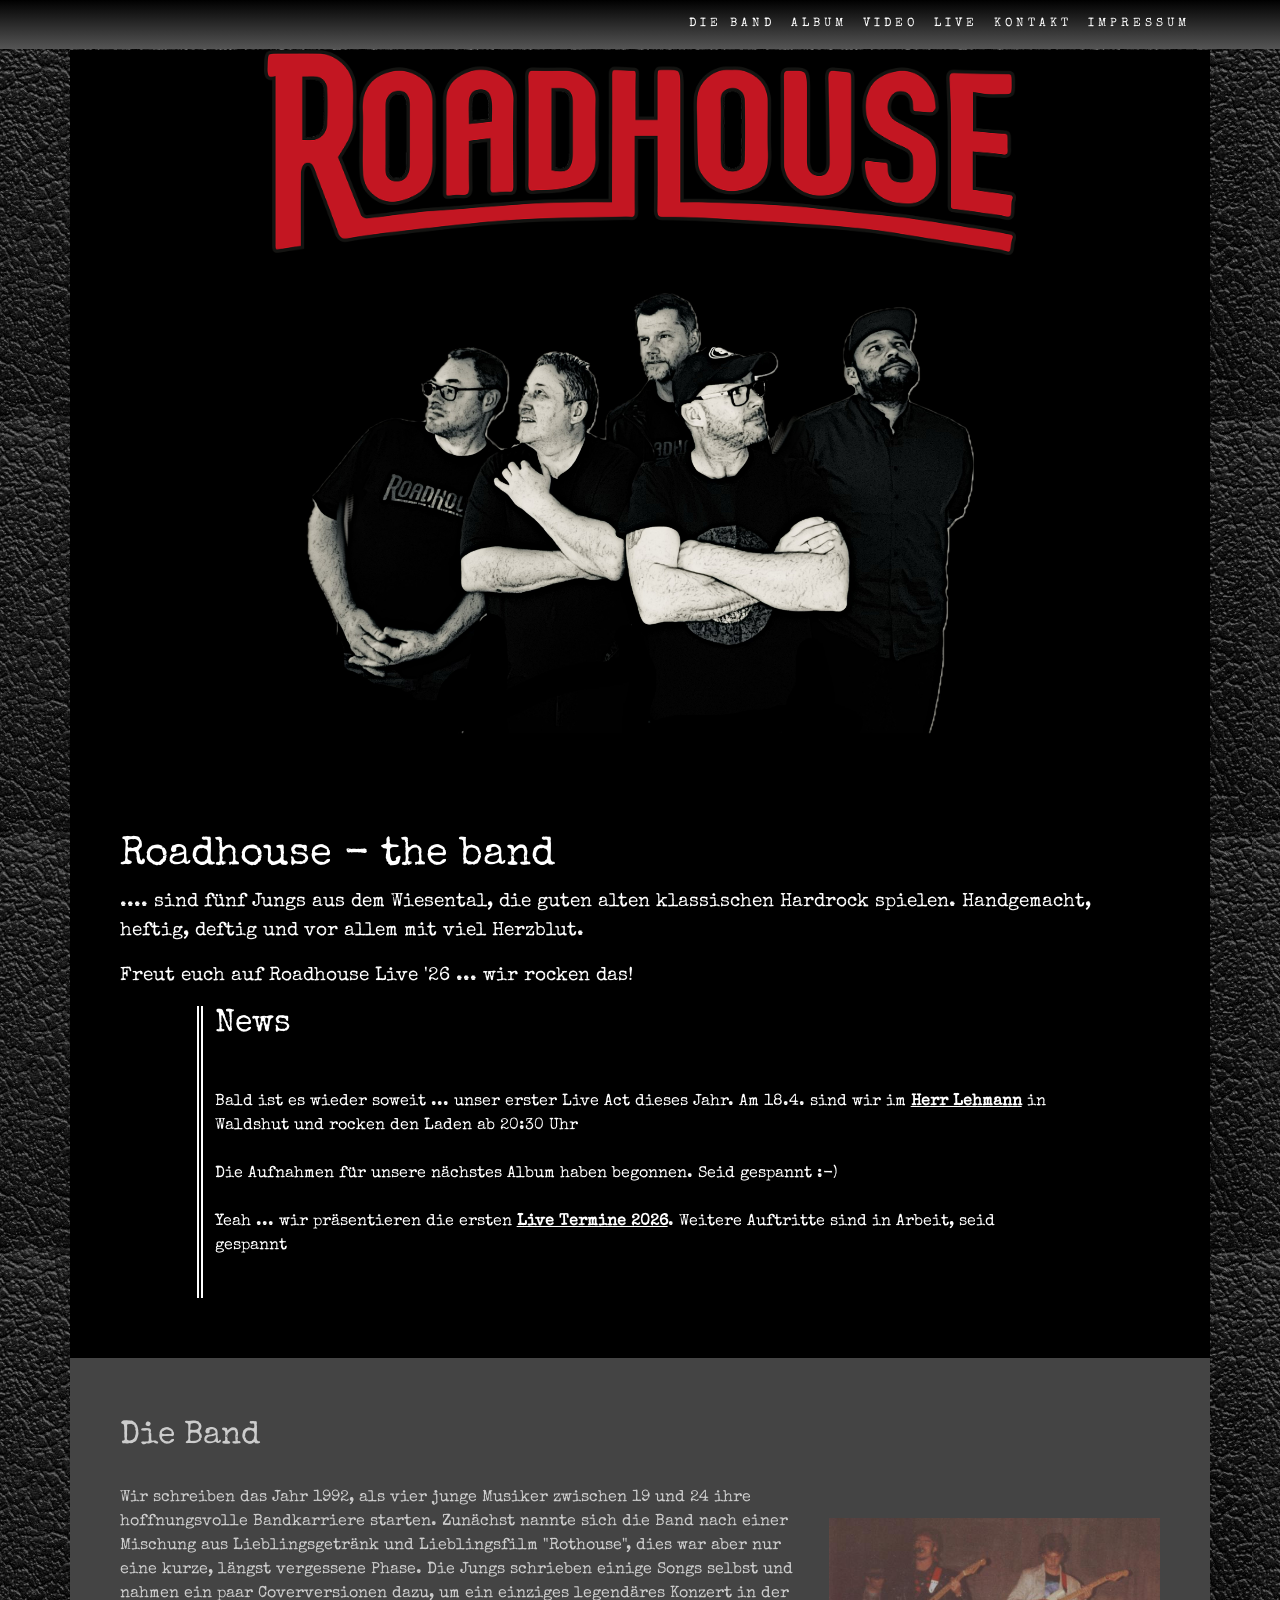
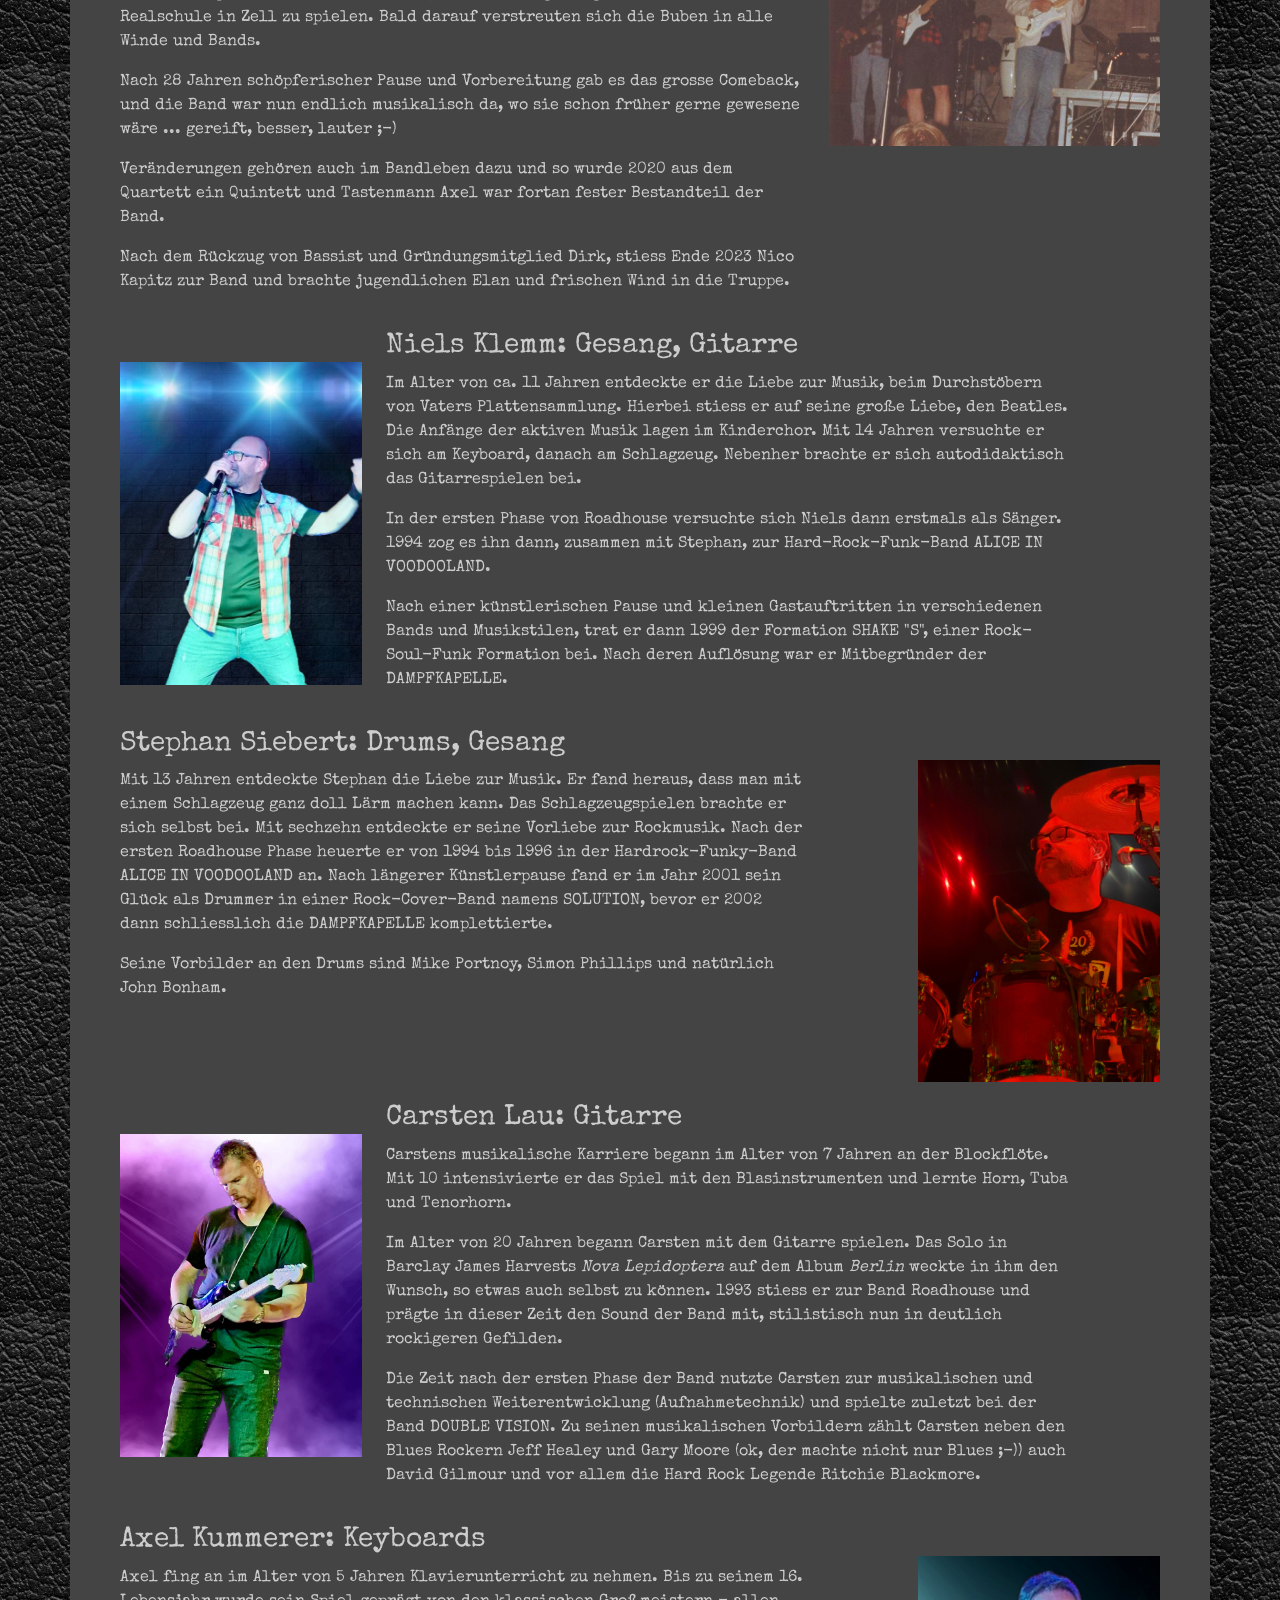
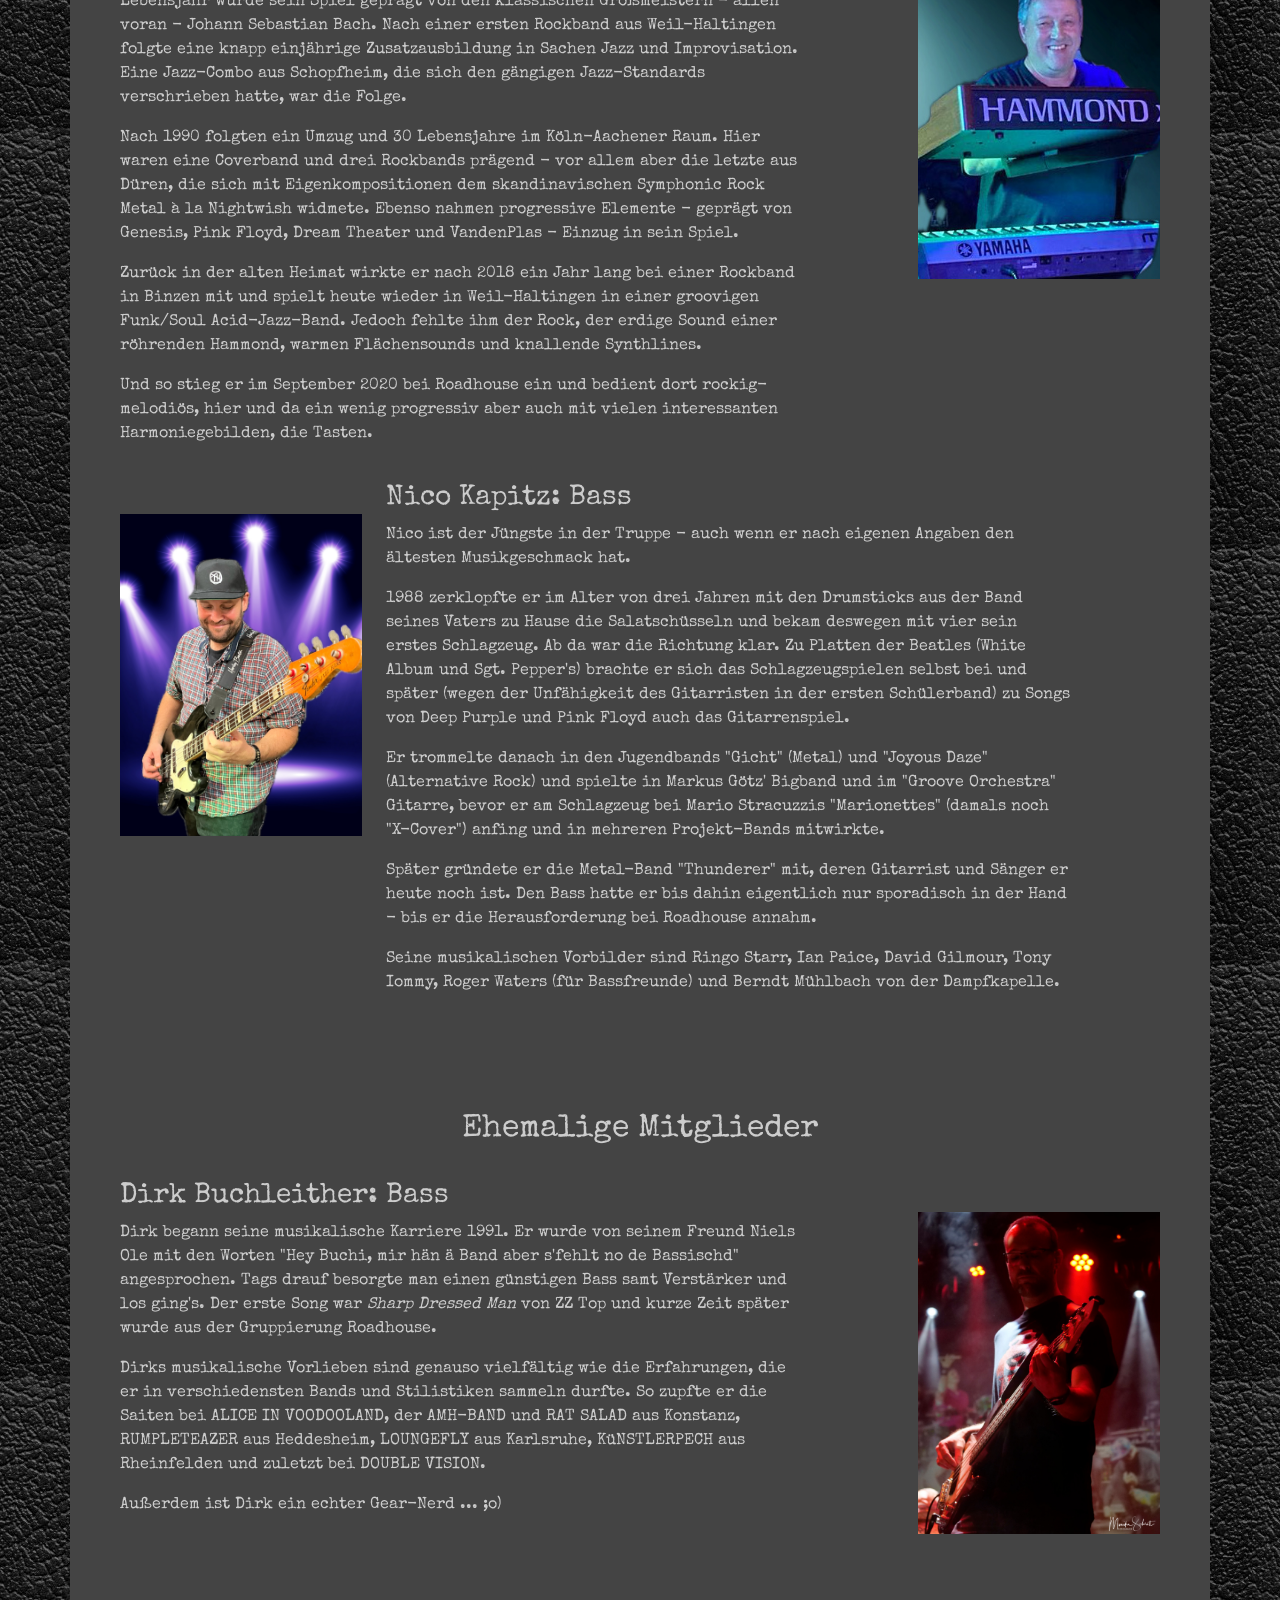
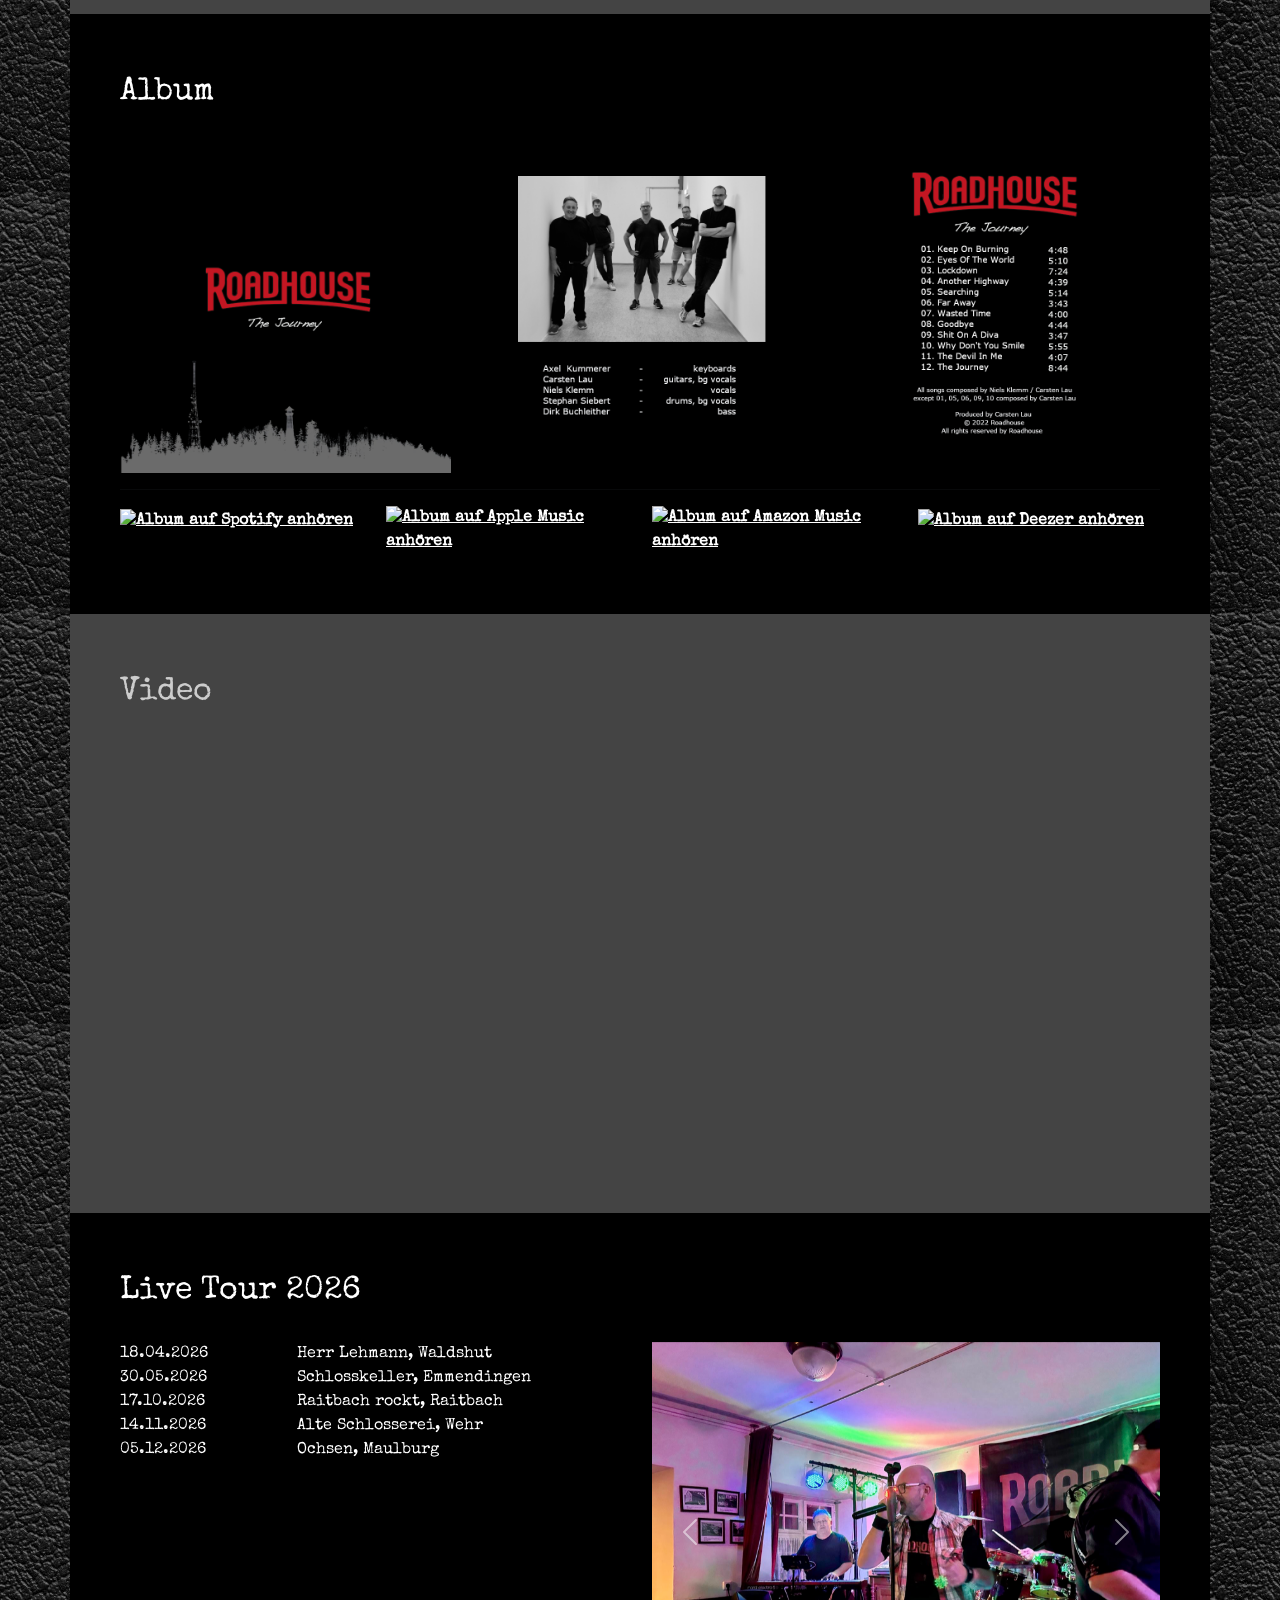
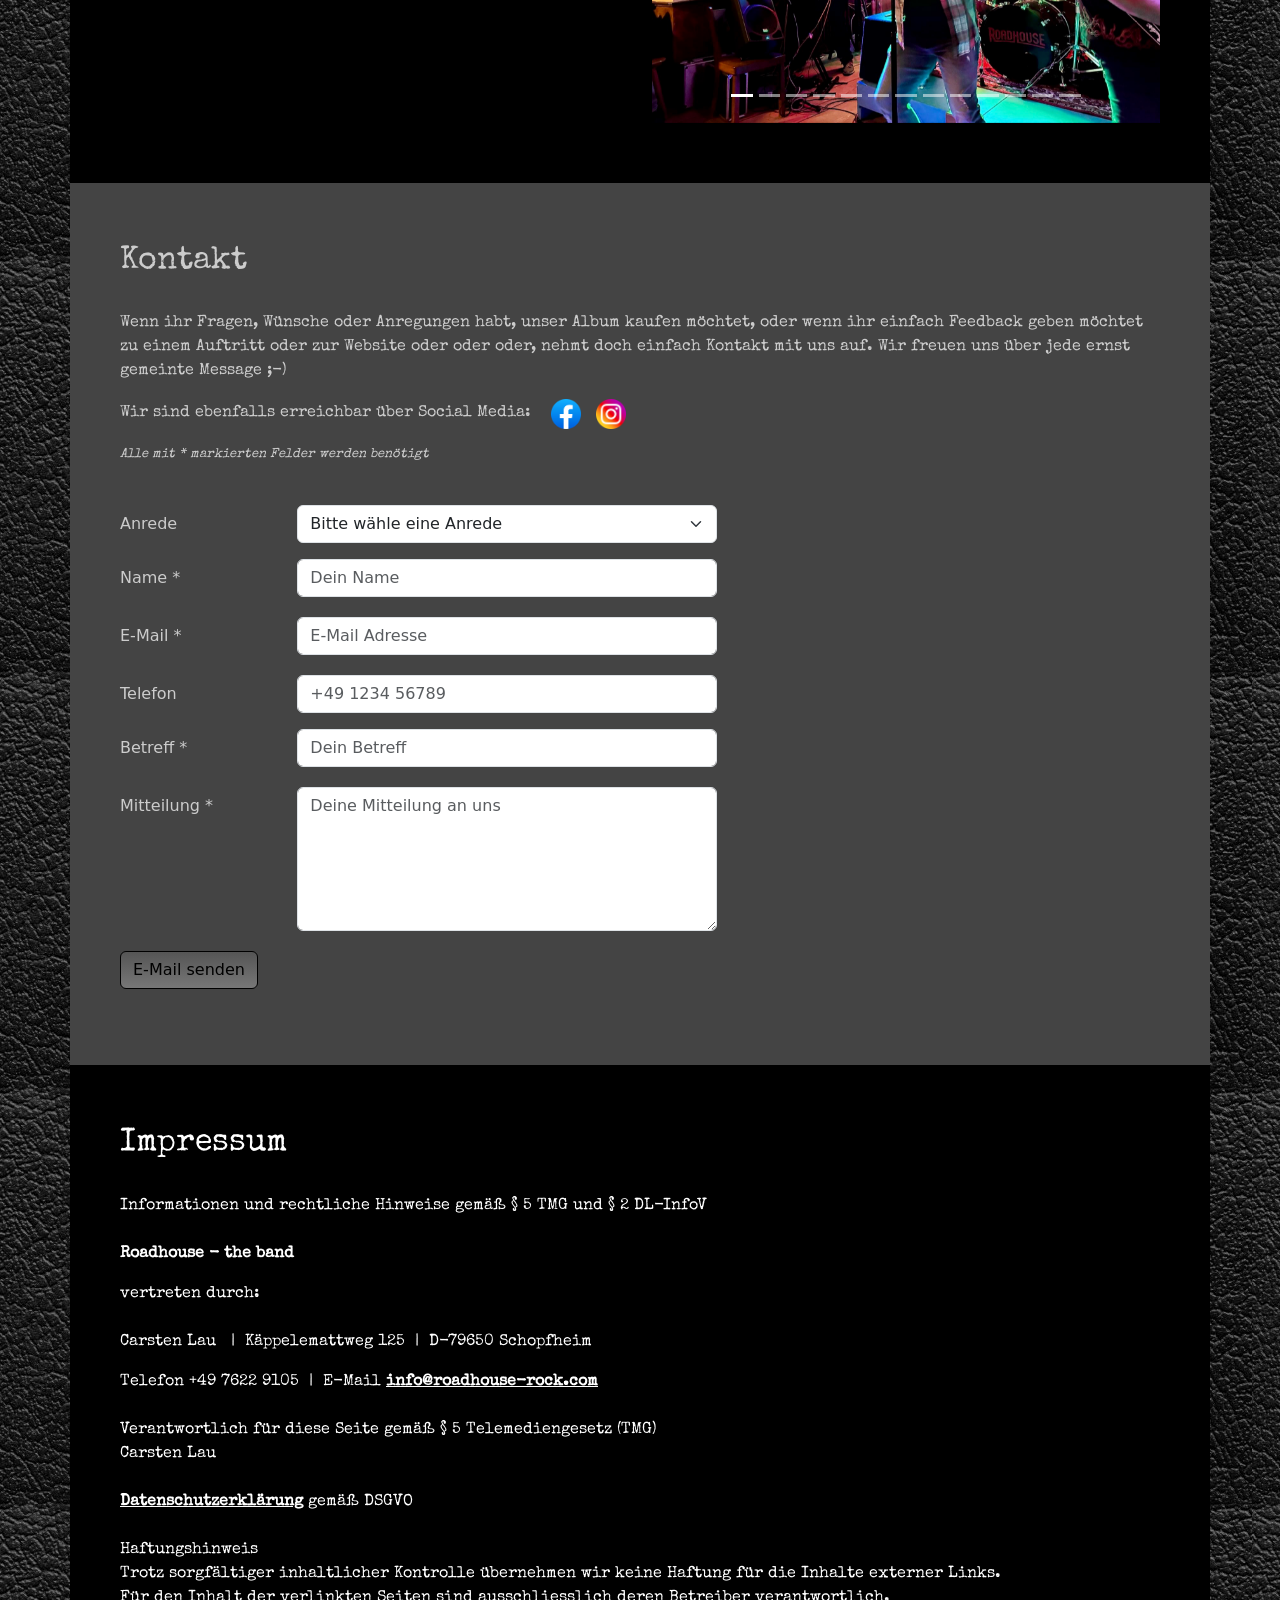
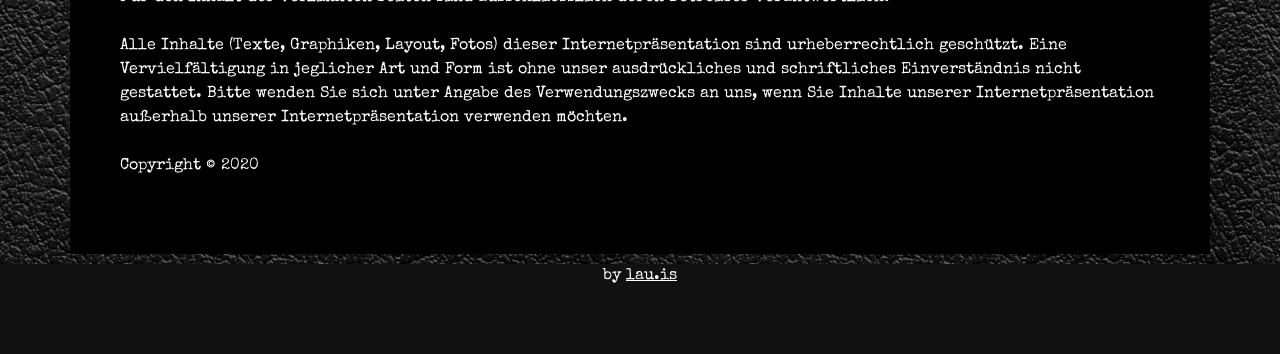
==== commit e6683d0b: "diverses" ====
--- a/index.html
+++ b/index.html
@@ -1103,10 +1103,24 @@
             </section>
         </main>
 
+        <div class="back-to-top-layer" aria-hidden="false">
+            <div class="container">
+                <div class="back-to-top-slot">
+                    <a
+                        href="#start"
+                        class="back-to-top internal"
+                        aria-label="Nach oben scrollen"
+                    >
+                        <span class="back-to-top-text">Nach oben</span>
+                        <span class="back-to-top-arrow" aria-hidden="true"
+                            >&#9650;</span
+                        >
+                    </a>
+                </div>
+            </div>
+        </div>
+
         <footer class="container-fluid text-center">
-            <a href="#start" class="internal" title="Nach oben">
-                <span class="footer-chevron" aria-hidden="true">&#9650;</span>
-            </a>
             <p>
                 by
                 <a href="http://www.lau-is.de" title="http://www.lau-is.de/"
--- a/libs/site.css
+++ b/libs/site.css
@@ -221,6 +221,55 @@
 	padding-bottom: 50px;
 }
 
+.back-to-top-layer {
+    position: fixed;
+    right: 0;
+    bottom: 20px;
+    left: 0;
+    z-index: 1030;
+    pointer-events: none;
+    opacity: 0;
+    visibility: hidden;
+    transition: opacity 180ms ease, visibility 180ms ease;
+}
+
+.back-to-top-layer.is-visible {
+    opacity: 1;
+    visibility: visible;
+}
+
+.back-to-top-slot {
+    display: flex;
+    justify-content: flex-end;
+}
+
+.back-to-top {
+    display: inline-flex;
+    gap: 8px;
+    align-items: center;
+    padding: 8px 12px;
+    border: 1px solid rgba(255, 255, 255, 0.55);
+    background-color: rgba(0, 0, 0, 0.8);
+    color: #fff;
+    text-decoration: none;
+    text-transform: uppercase;
+    letter-spacing: 1px;
+    font-size: 0.85rem;
+    pointer-events: auto;
+}
+
+.back-to-top:hover,
+.back-to-top:focus {
+    color: #fff;
+    text-decoration: none;
+    background-color: rgba(60, 60, 60, 0.92);
+}
+
+.back-to-top-arrow {
+    font-size: 0.8rem;
+    line-height: 1;
+}
+
 .aLittleSpace {
 	margin-bottom: 20px;
 }
@@ -297,3 +346,10 @@
 	padding-top: 80px;
 	text-align: center
 }
+
+@media (max-width: 767.98px) {
+    .back-to-top {
+        padding: 7px 10px;
+        font-size: 0.78rem;
+    }
+}
